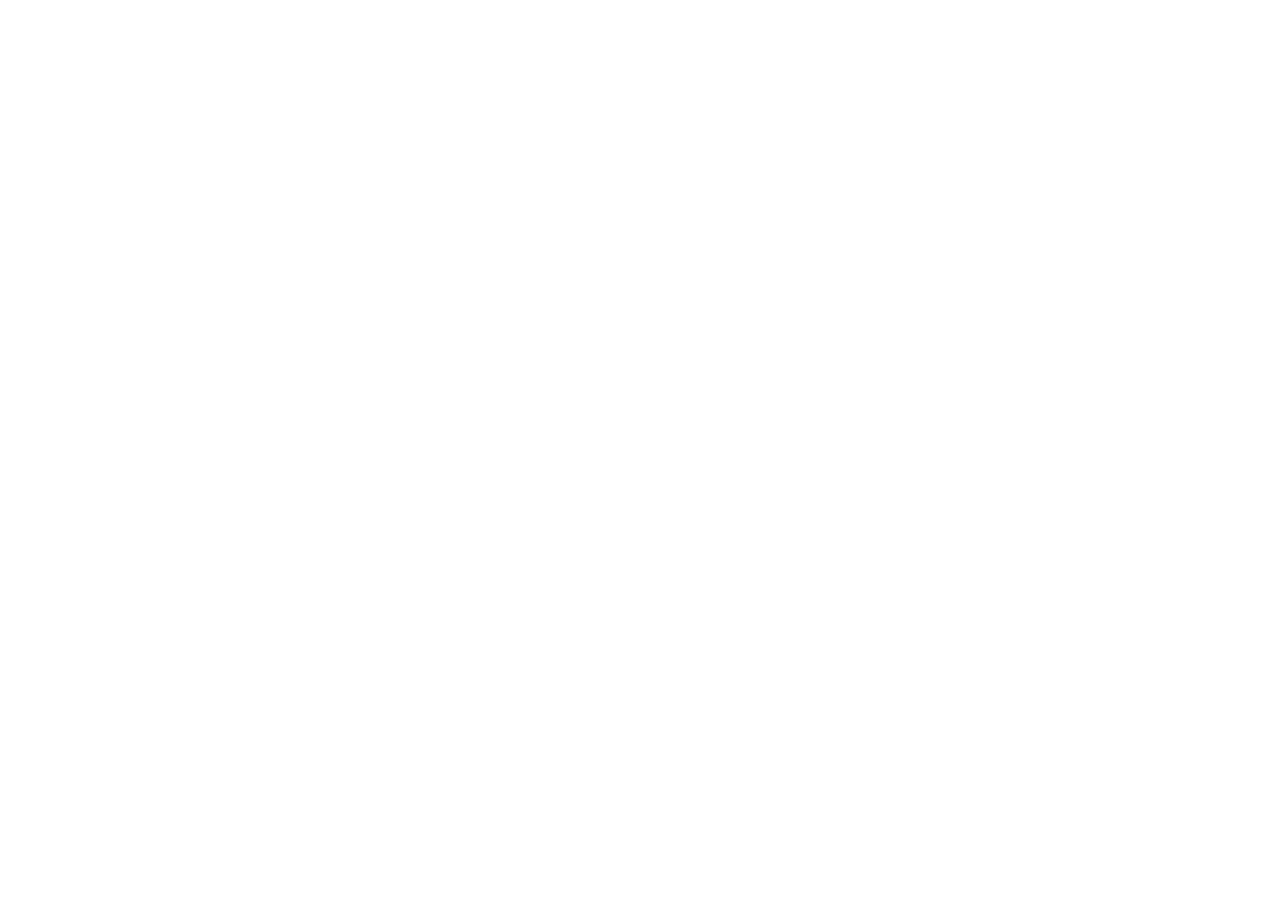
==== index.html @ 6bd88de8 "init" ====
<!doctype html>
<html lang="en">
<head>
  <meta content="webkit" name="renderer" />
  <meta http-equiv="X-UA-Compatible" content="IE=edge">
  <meta charset="UTF-8">
  <title>group-company</title>
  <meta name="Keywords" content="group-company">
  <meta name="description" content="公司首页">
  <meta name="viewport" content="width=device-width, initial-scale=1">
  <meta content="telephone=no, address=no" name="format-detection">
  <!-- CSS 开始 -->
  <link rel="stylesheet" href="css/normalize.css">
  <link rel="stylesheet" href="css/style.css">
</head>
<body>
<!--[if lte IE 9]>
  <p class="browserupgrade">You are using an <strong>outdated</strong> browser. Please <a href="http://browsehappy.com/">upgrade your browser</a> to improve your experience and security.</p>
<![endif]-->

  <div class="wrap">
    
  </div>

  <script src="js/jquery-3.2.1.min.js"></script>
  <script src="js/main.js"></script>
</body>
</html>
---- css/style.css ----
@charset "UTF-8";
body {
  background: #fff;
}
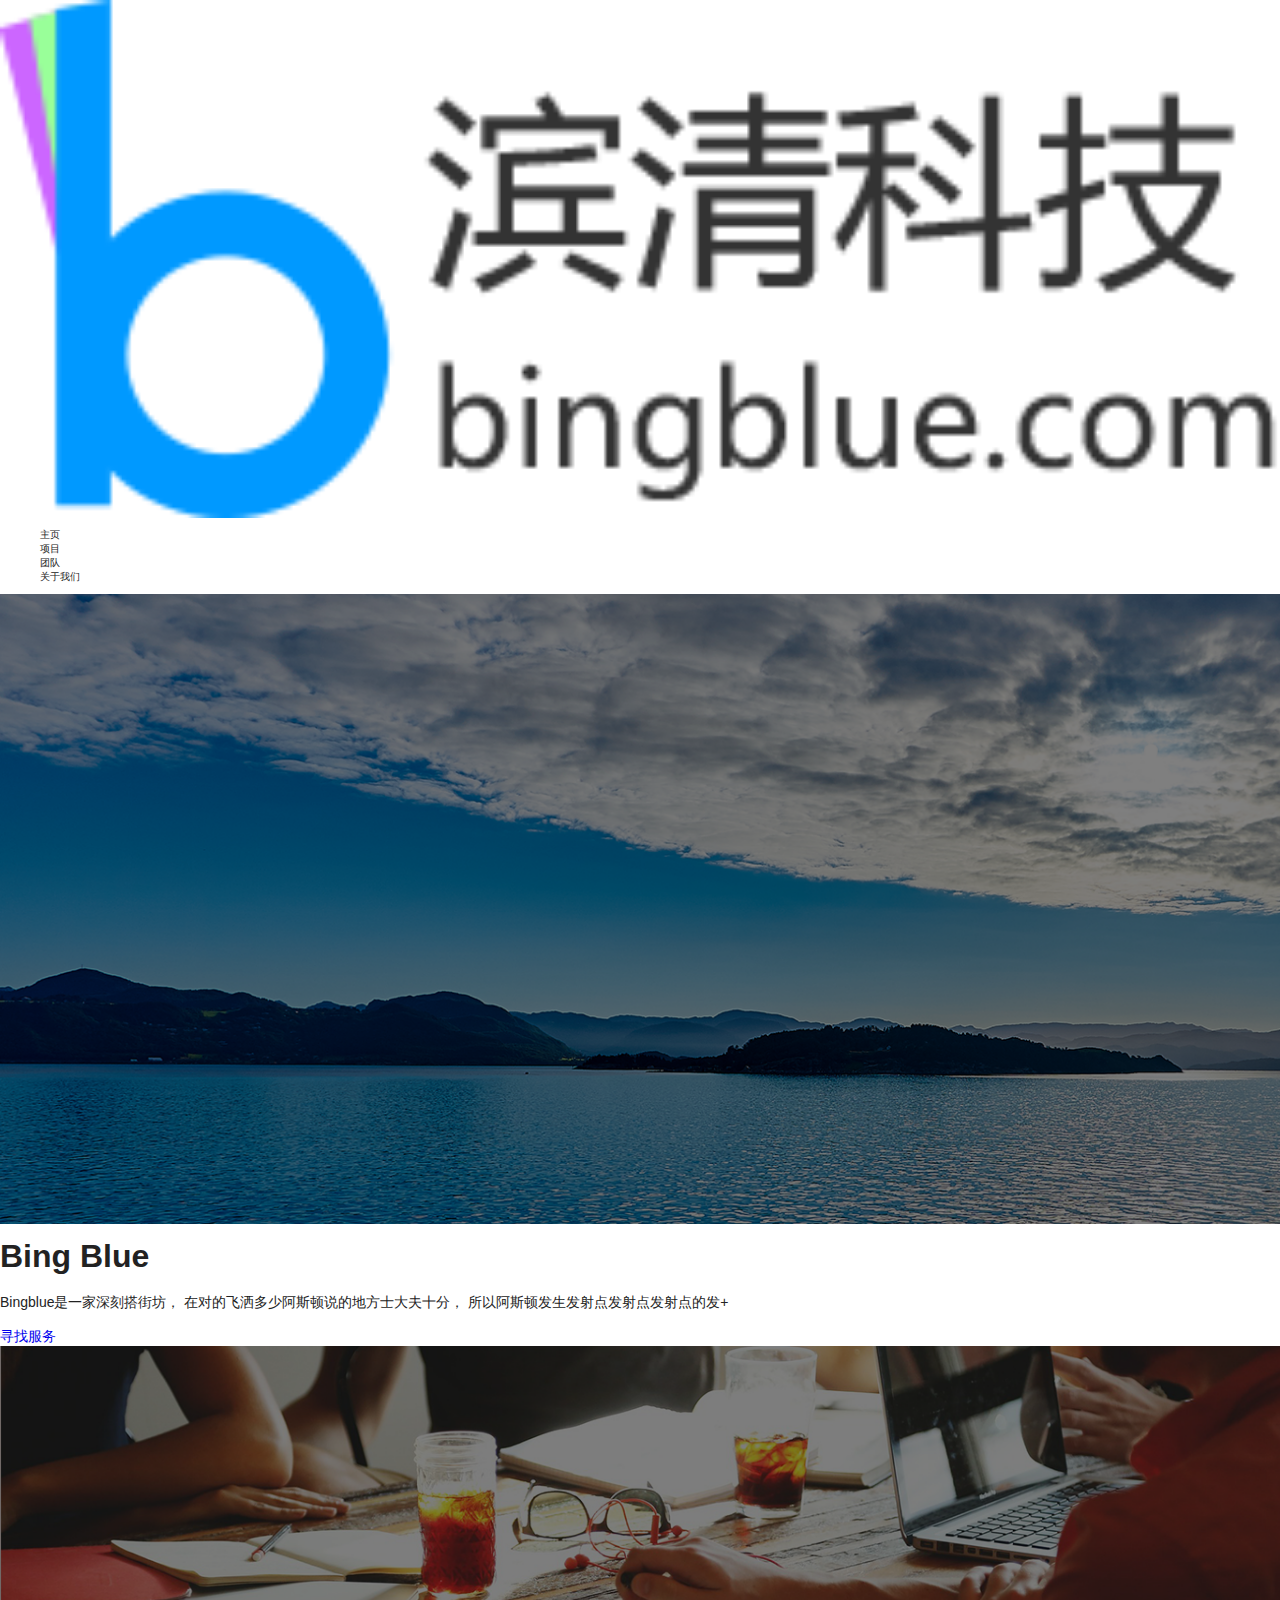
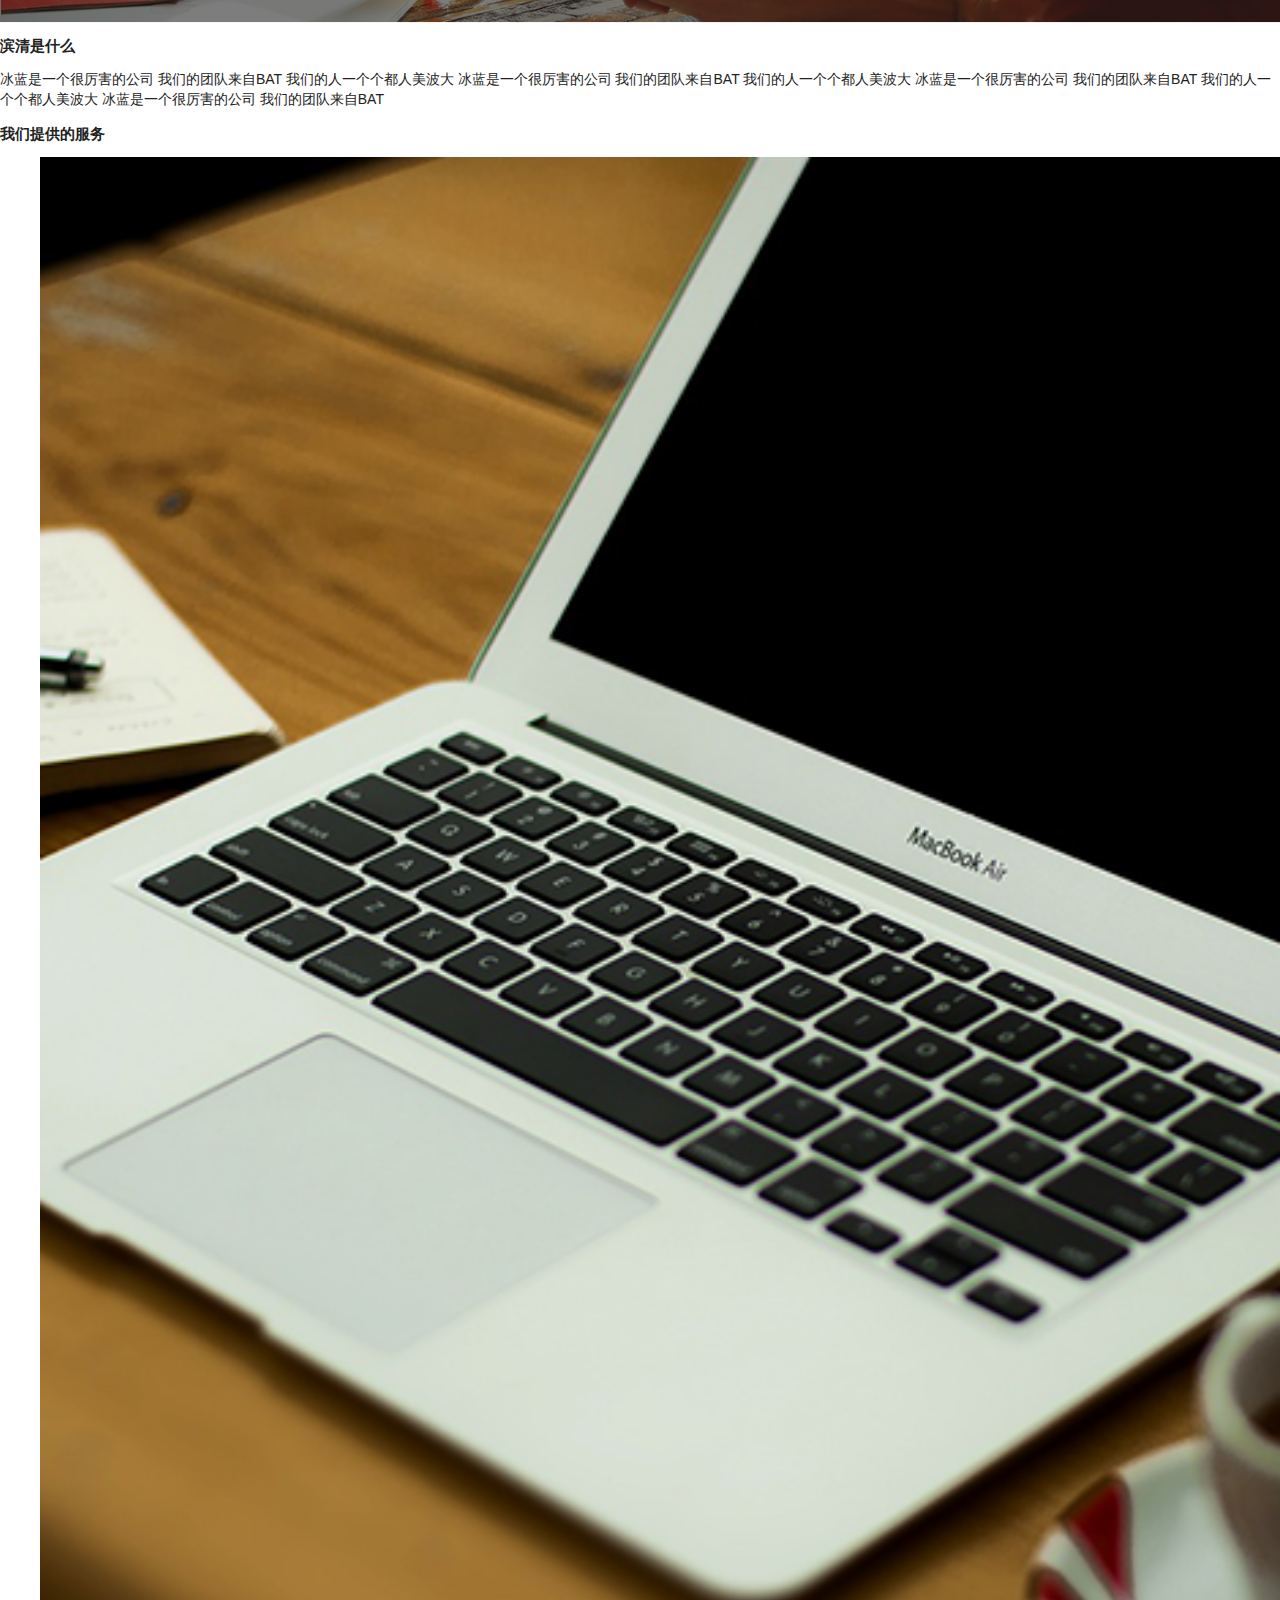
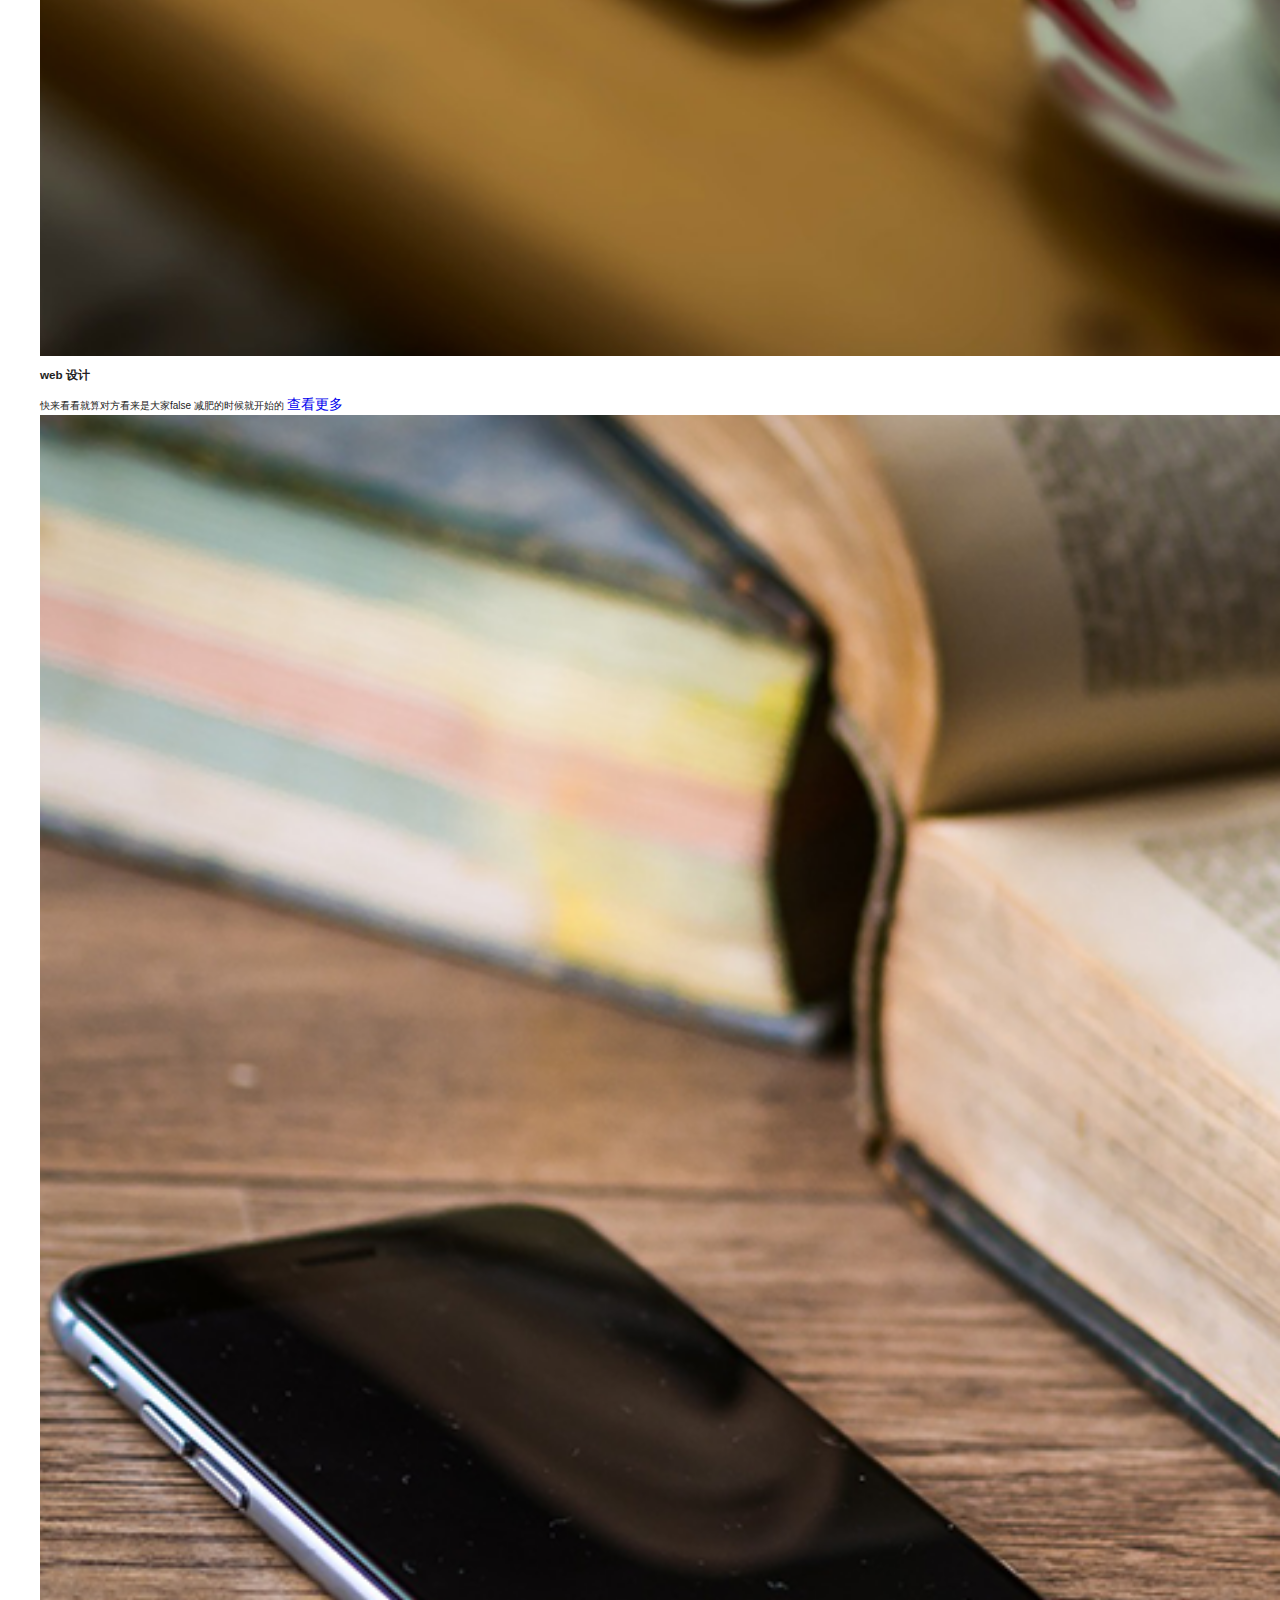
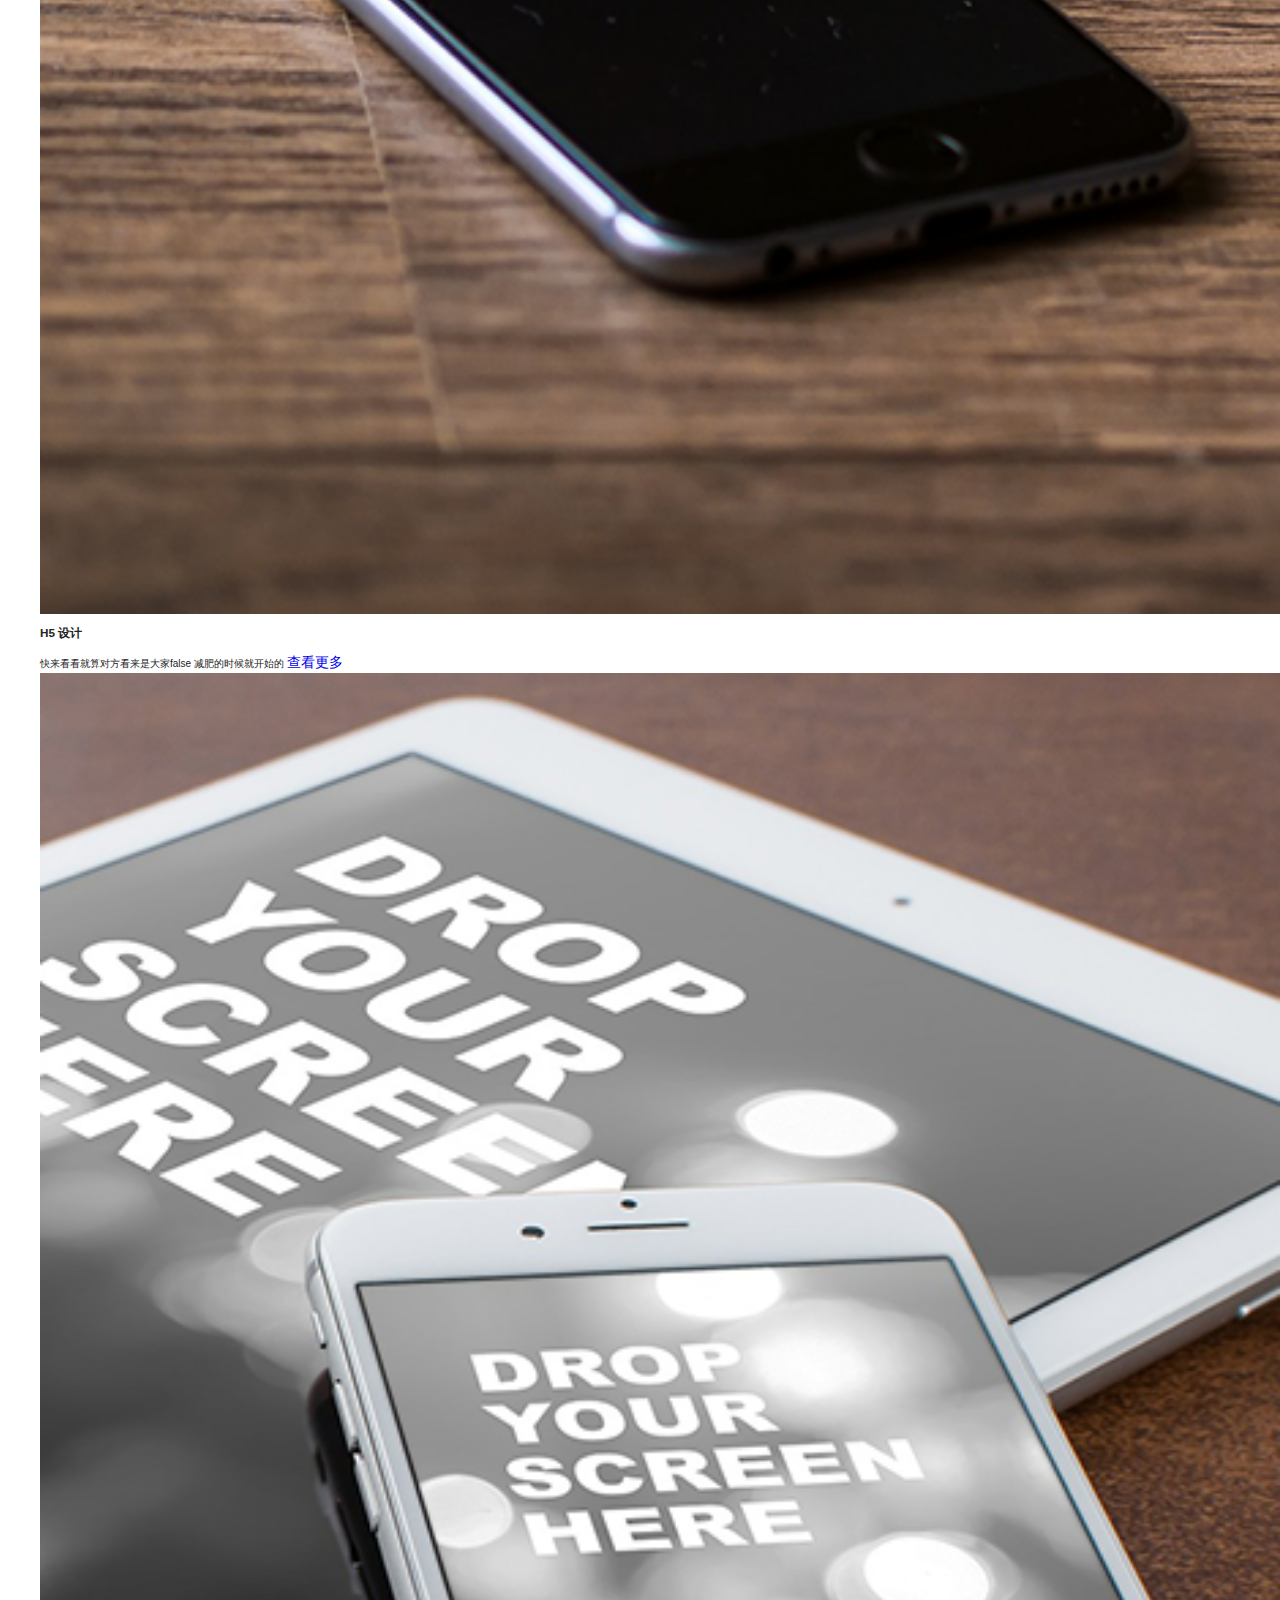
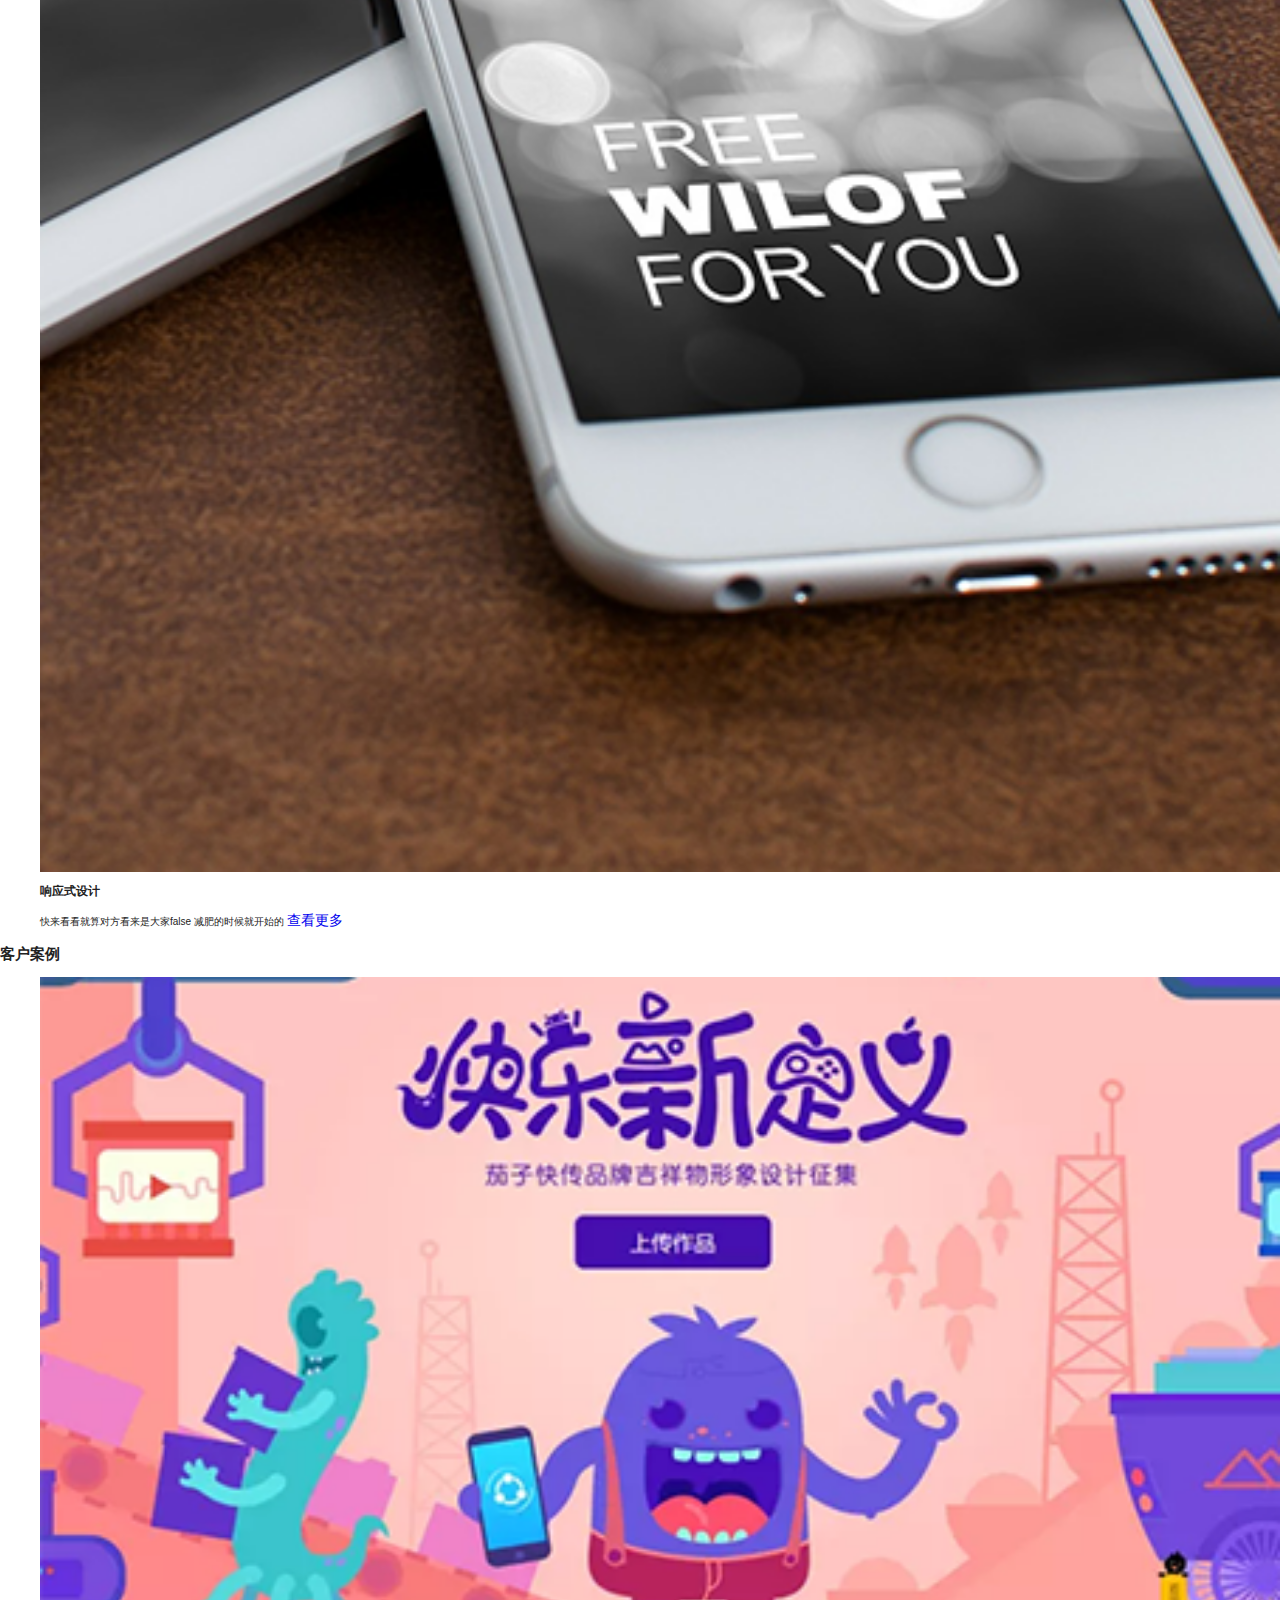
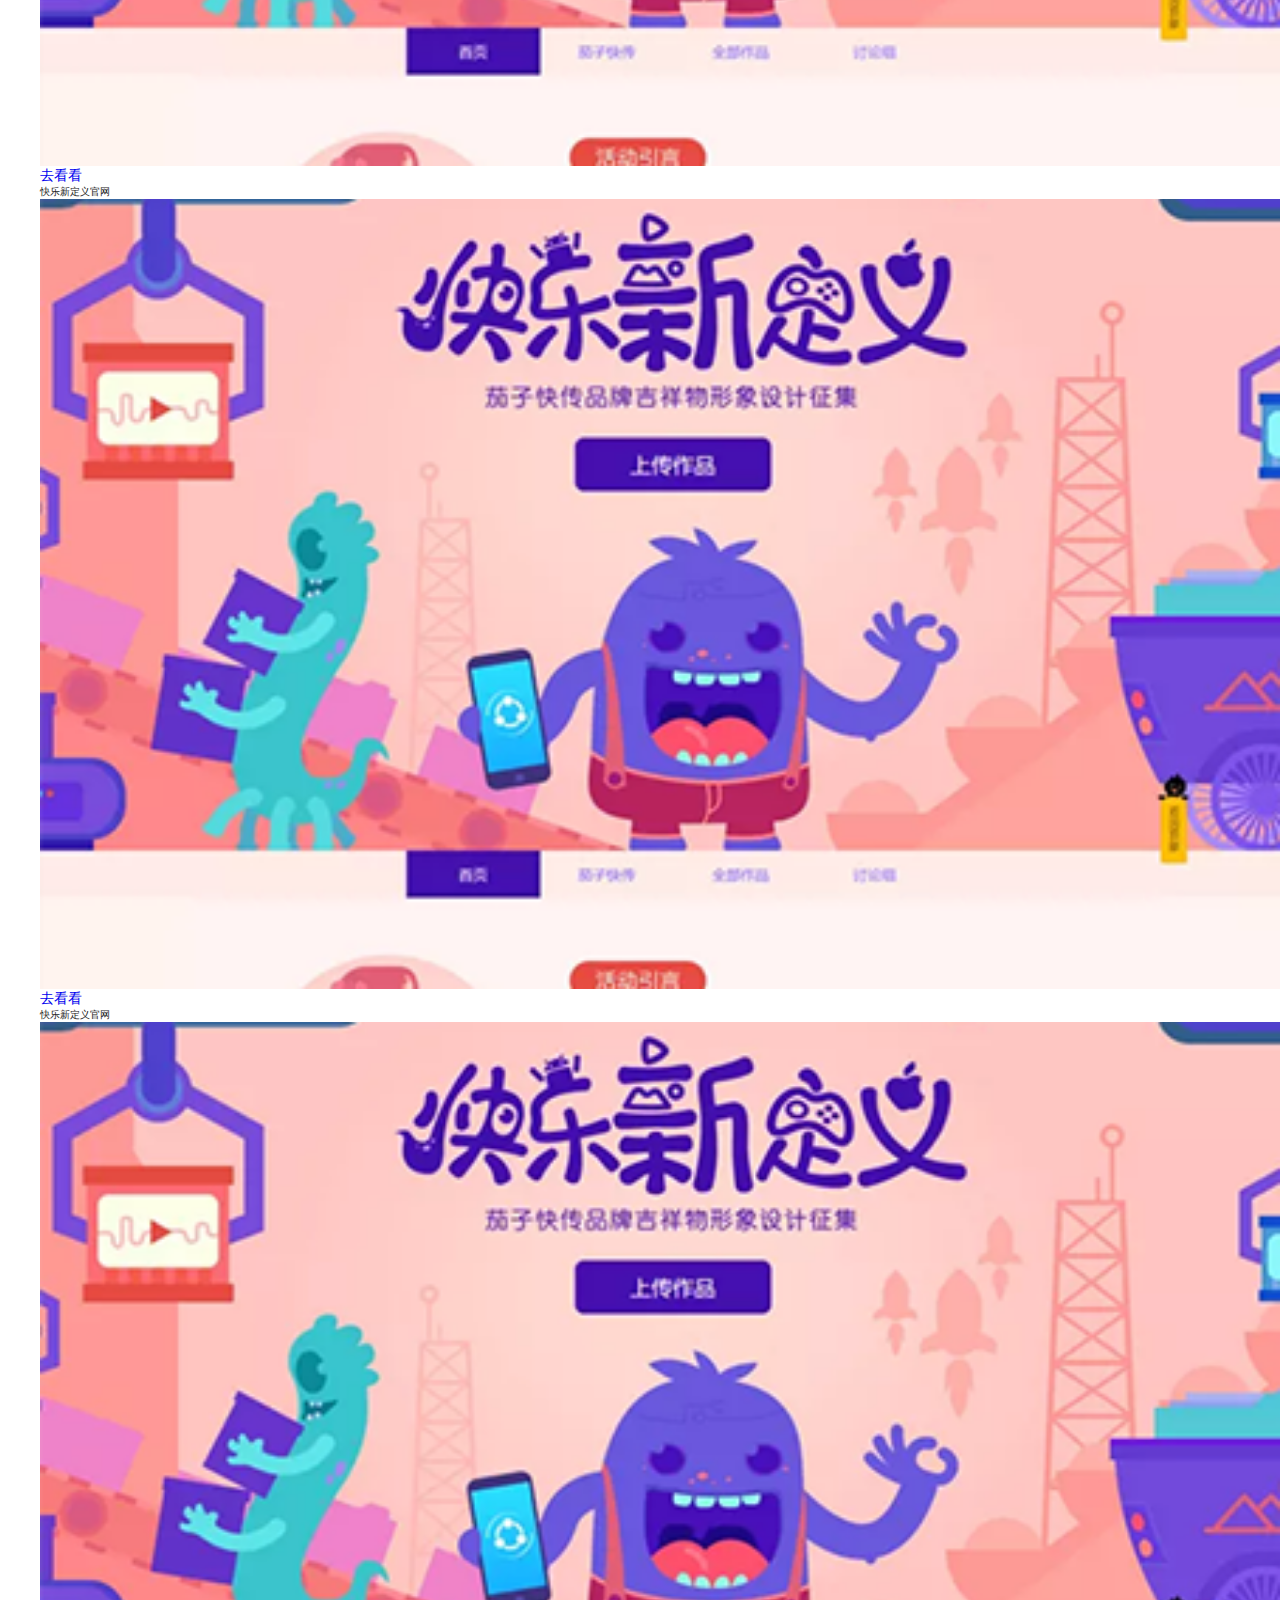
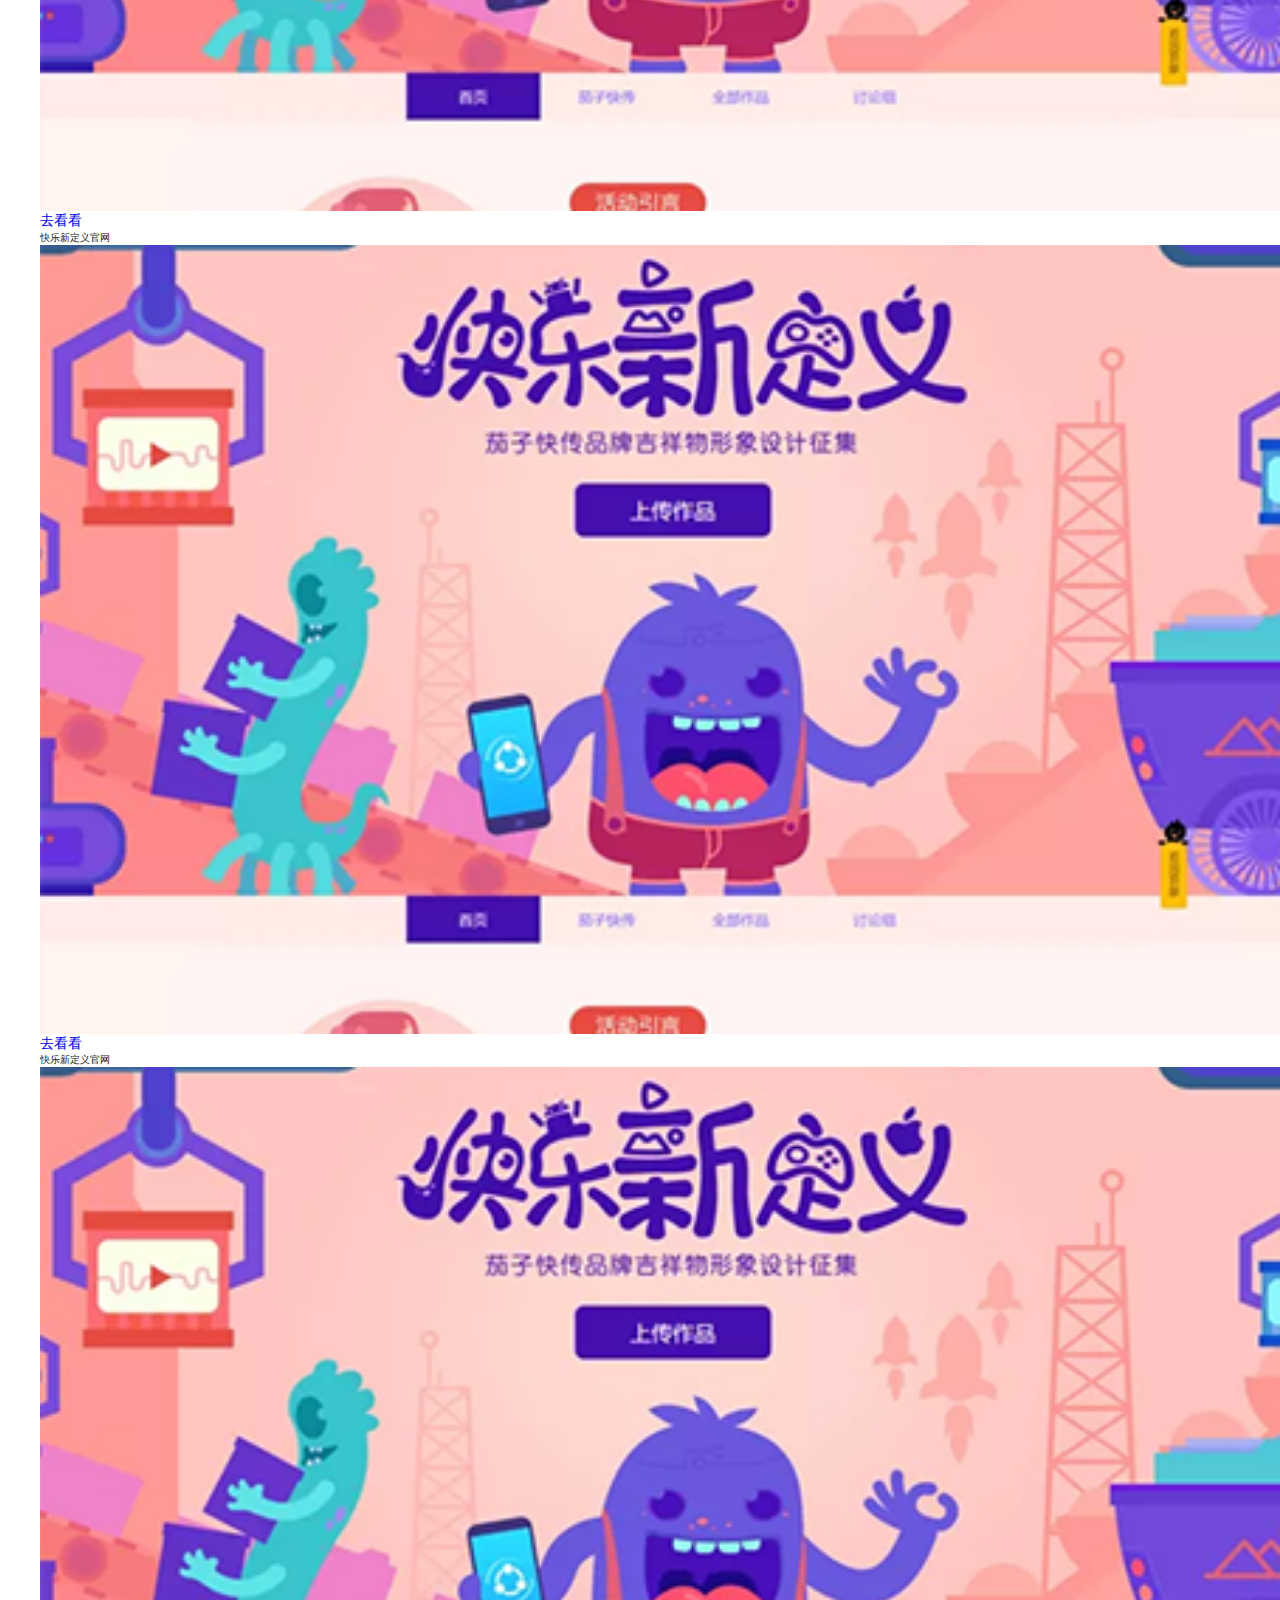
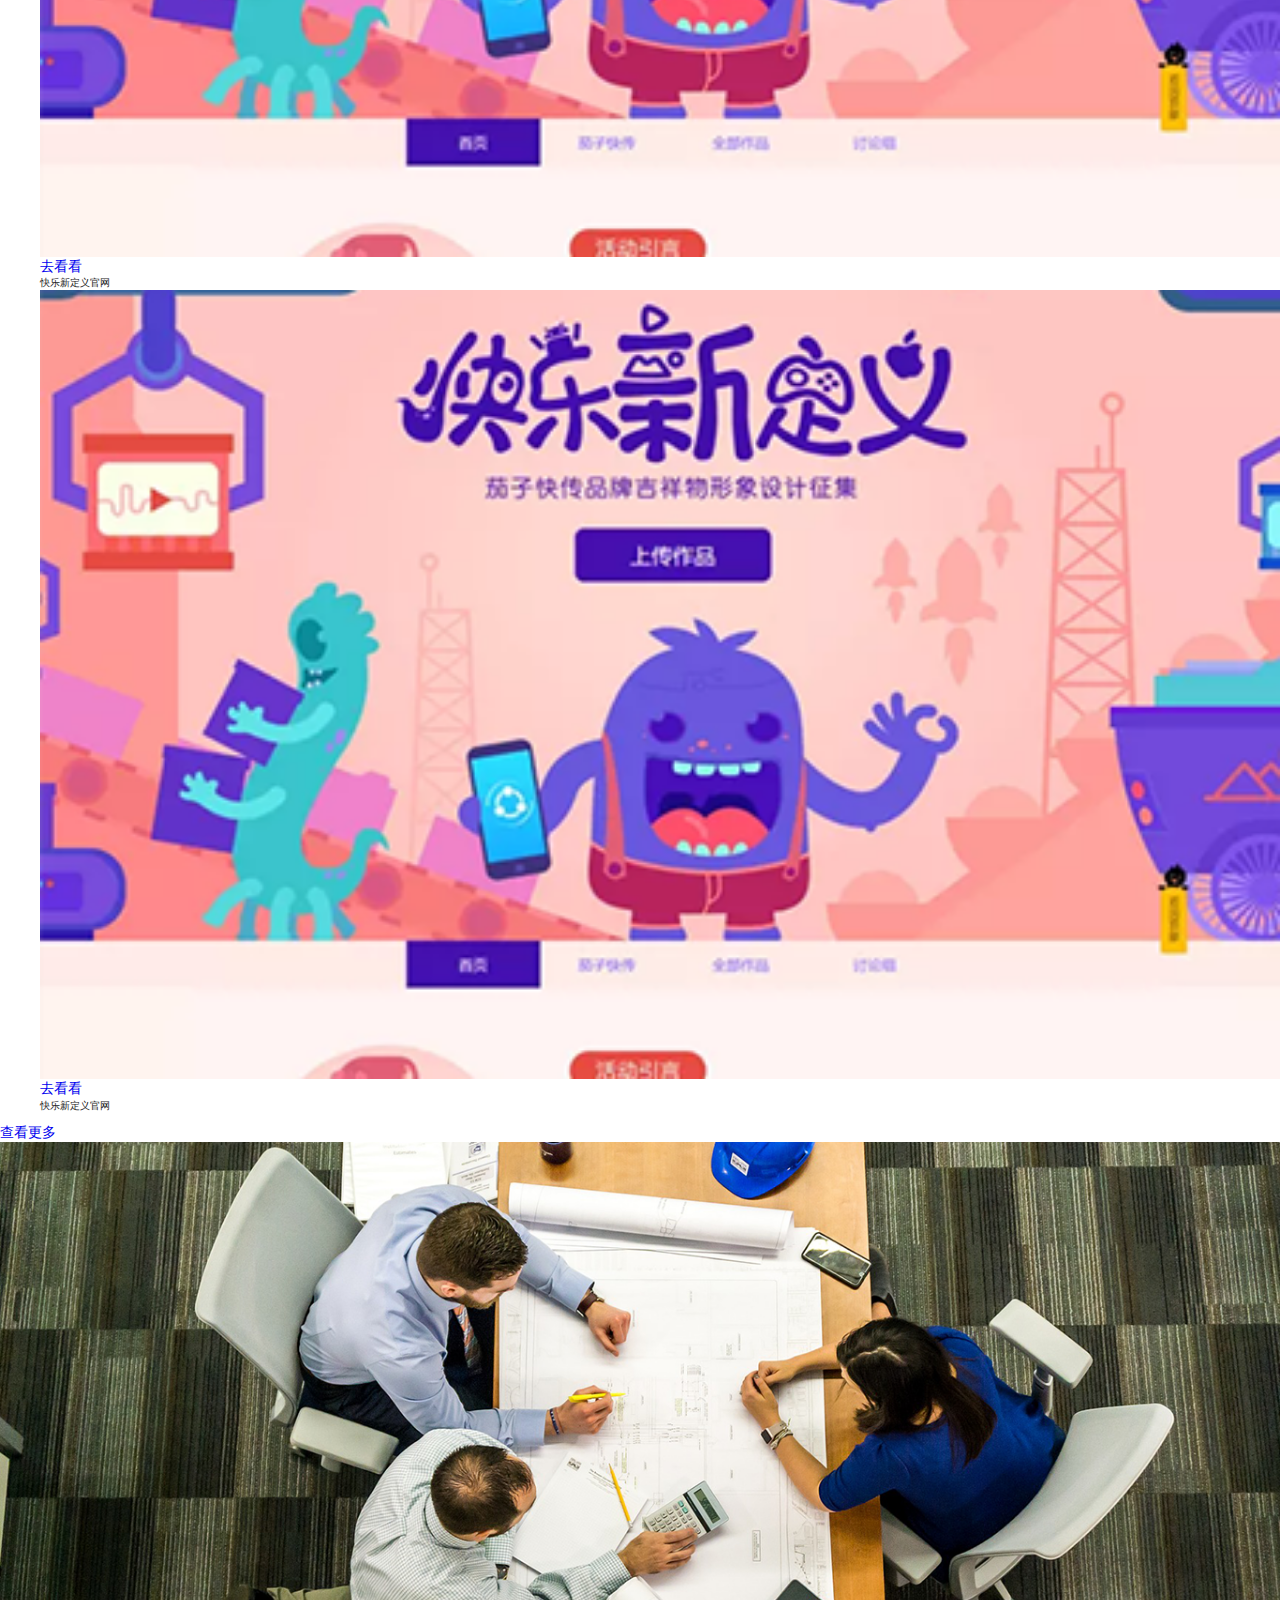
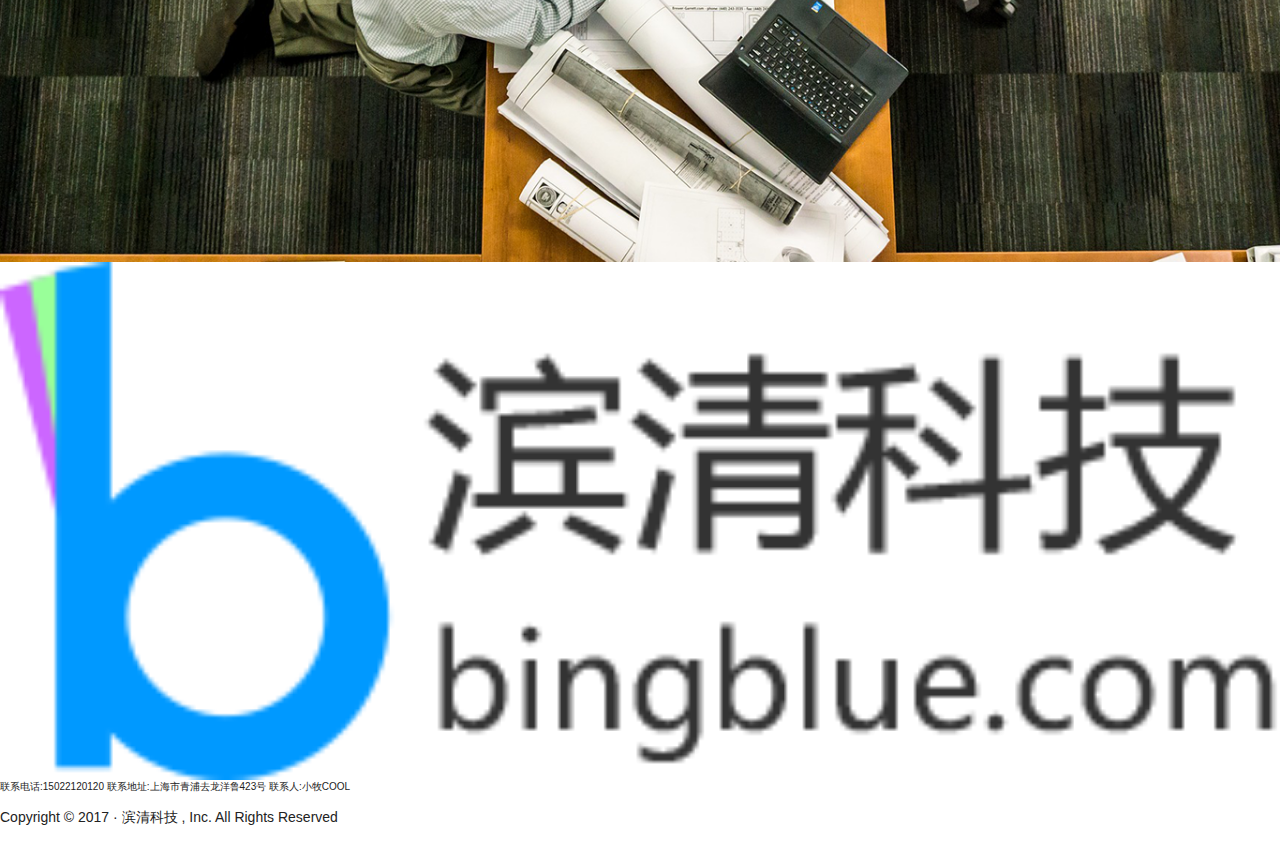
==== commit b358ee93: "init" ====
--- a/index.html
+++ b/index.html
@@ -17,9 +17,128 @@
 <!--[if lte IE 9]>
   <p class="browserupgrade">You are using an <strong>outdated</strong> browser. Please <a href="http://browsehappy.com/">upgrade your browser</a> to improve your experience and security.</p>
 <![endif]-->
-
+  <header>
+    <img src="img/logo.png" alt="滨清logo">
+    <nav>
+      <ul>
+        <li>主页</li>
+        <li>项目</li>
+        <li>团队</li>
+        <li>关于我们</li>
+      </ul>
+    </nav>
+  </header>
   <div class="wrap">
-    
+    <img src="img/bg_1.png" alt="背景图">
+    <div class="pos">
+      <h1>Bing Blue</h1>
+      <p>Bingblue是一家深刻搭街坊， 在对的飞洒多少阿斯顿说的地方士大夫十分， 所以阿斯顿发生发射点发射点发射点的发+</p>
+      <a class="btn" href="#">寻找服务</a>
+    </div>
+  </div>
+  <div class="wrap">
+    <img src="img/bg_2.png" alt="背景图">
+    <h2 class="title">滨清是什么</h2>
+  </div>
+  <div class="wrap">
+    <p>冰蓝是一个很厉害的公司 
+      我们的团队来自BAT 
+      我们的人一个个都人美波大 
+      冰蓝是一个很厉害的公司 
+      我们的团队来自BAT 
+      我们的人一个个都人美波大 
+      冰蓝是一个很厉害的公司 
+      我们的团队来自BAT 
+      我们的人一个个都人美波大 
+      冰蓝是一个很厉害的公司 
+      我们的团队来自BAT</p>
+  </div>
+  <div class="wrap">
+    <h2 class="title">我们提供的服务</h2>
+    <ul>
+      <li>
+        <img src="img/bg_3_01.png" alt="Web 设计">
+        <div class="tag">
+          <h3>web 设计</h3>
+          <span>快来看看就算对方看来是大家false 减肥的时候就开始的</span>
+          <a href="#">查看更多</a>
+        </div>
+      </li>
+      <li>
+        <img src="img/bg_3_02.png" alt="H5 设计">
+        <div class="tag">
+          <h3>H5 设计</h3>
+          <span>快来看看就算对方看来是大家false 减肥的时候就开始的</span>
+          <a href="#">查看更多</a>
+        </div>
+      </li>
+      <li>
+        <img src="img/bg_3_03.png" alt="响应式设计">
+        <div class="tag">
+          <h3>响应式设计</h3>
+          <span>快来看看就算对方看来是大家false 减肥的时候就开始的</span>
+          <a href="#">查看更多</a>
+        </div>
+      </li>
+    </ul>
+  </div>
+  <div class="wrap">
+    <h2 class="title">客户案例</h2>
+    <ul>
+      <li>
+        <div>
+          <img src="img/item_demo.png" alt="demo">
+          <a href="#">去看看</a>
+        </div>
+        <span>快乐新定义官网</span>
+      </li>
+      <li>
+        <div>
+          <img src="img/item_demo.png" alt="demo">
+          <a href="#">去看看</a>
+        </div>
+        <span>快乐新定义官网</span>
+      </li>
+      <li>
+        <div>
+          <img src="img/item_demo.png" alt="demo">
+          <a href="#">去看看</a>
+        </div>
+        <span>快乐新定义官网</span>
+      </li>
+      <li>
+        <div>
+          <img src="img/item_demo.png" alt="demo">
+          <a href="#">去看看</a>
+        </div>
+        <span>快乐新定义官网</span>
+      </li>
+      <li>
+        <div>
+          <img src="img/item_demo.png" alt="demo">
+          <a href="#">去看看</a>
+        </div>
+        <span>快乐新定义官网</span>
+      </li>
+      <li>
+        <div>
+          <img src="img/item_demo.png" alt="demo">
+          <a href="#">去看看</a>
+        </div>
+        <span>快乐新定义官网</span>
+      </li>
+    </ul>
+    <a href="#">查看更多</a>
+  </div>
+  <div class="wrap">
+    <img src="img/bg_4.png" alt="联系我们">
+    <div class="pos">
+      <img src="img/logo.png" alt="滨清 LOGO">
+      <span>联系电话:15022120120</span>
+      <span>联系地址:上海市青浦去龙洋鲁423号</span>
+      <span>联系人:小牧COOL</span>
+    </div>
+    <p>Copyright © 2017 · 滨清科技 , Inc. All Rights Reserved</p>
   </div>
 
   <script src="js/jquery-3.2.1.min.js"></script>
--- a/css/style.css
+++ b/css/style.css
@@ -1,4 +1,6 @@
 @charset "UTF-8";
+
+
 body {
   background: #fff;
 }
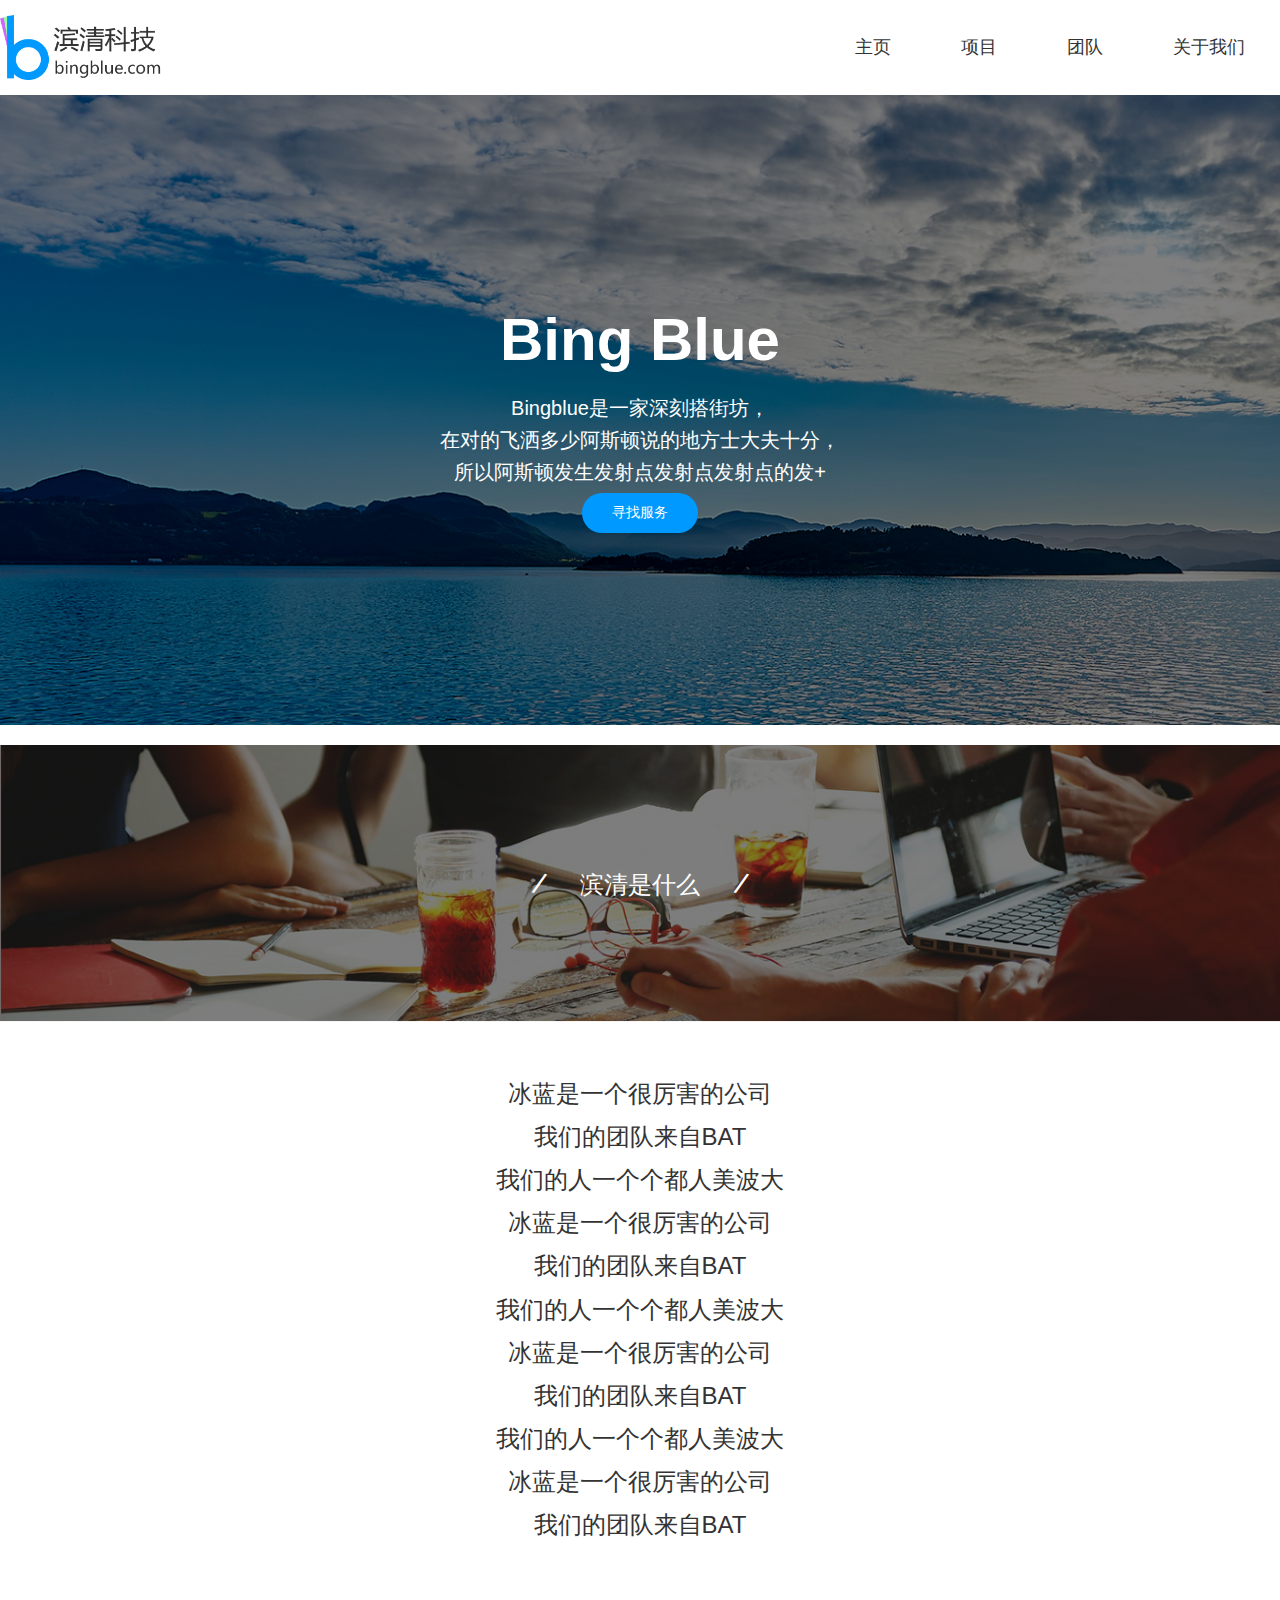
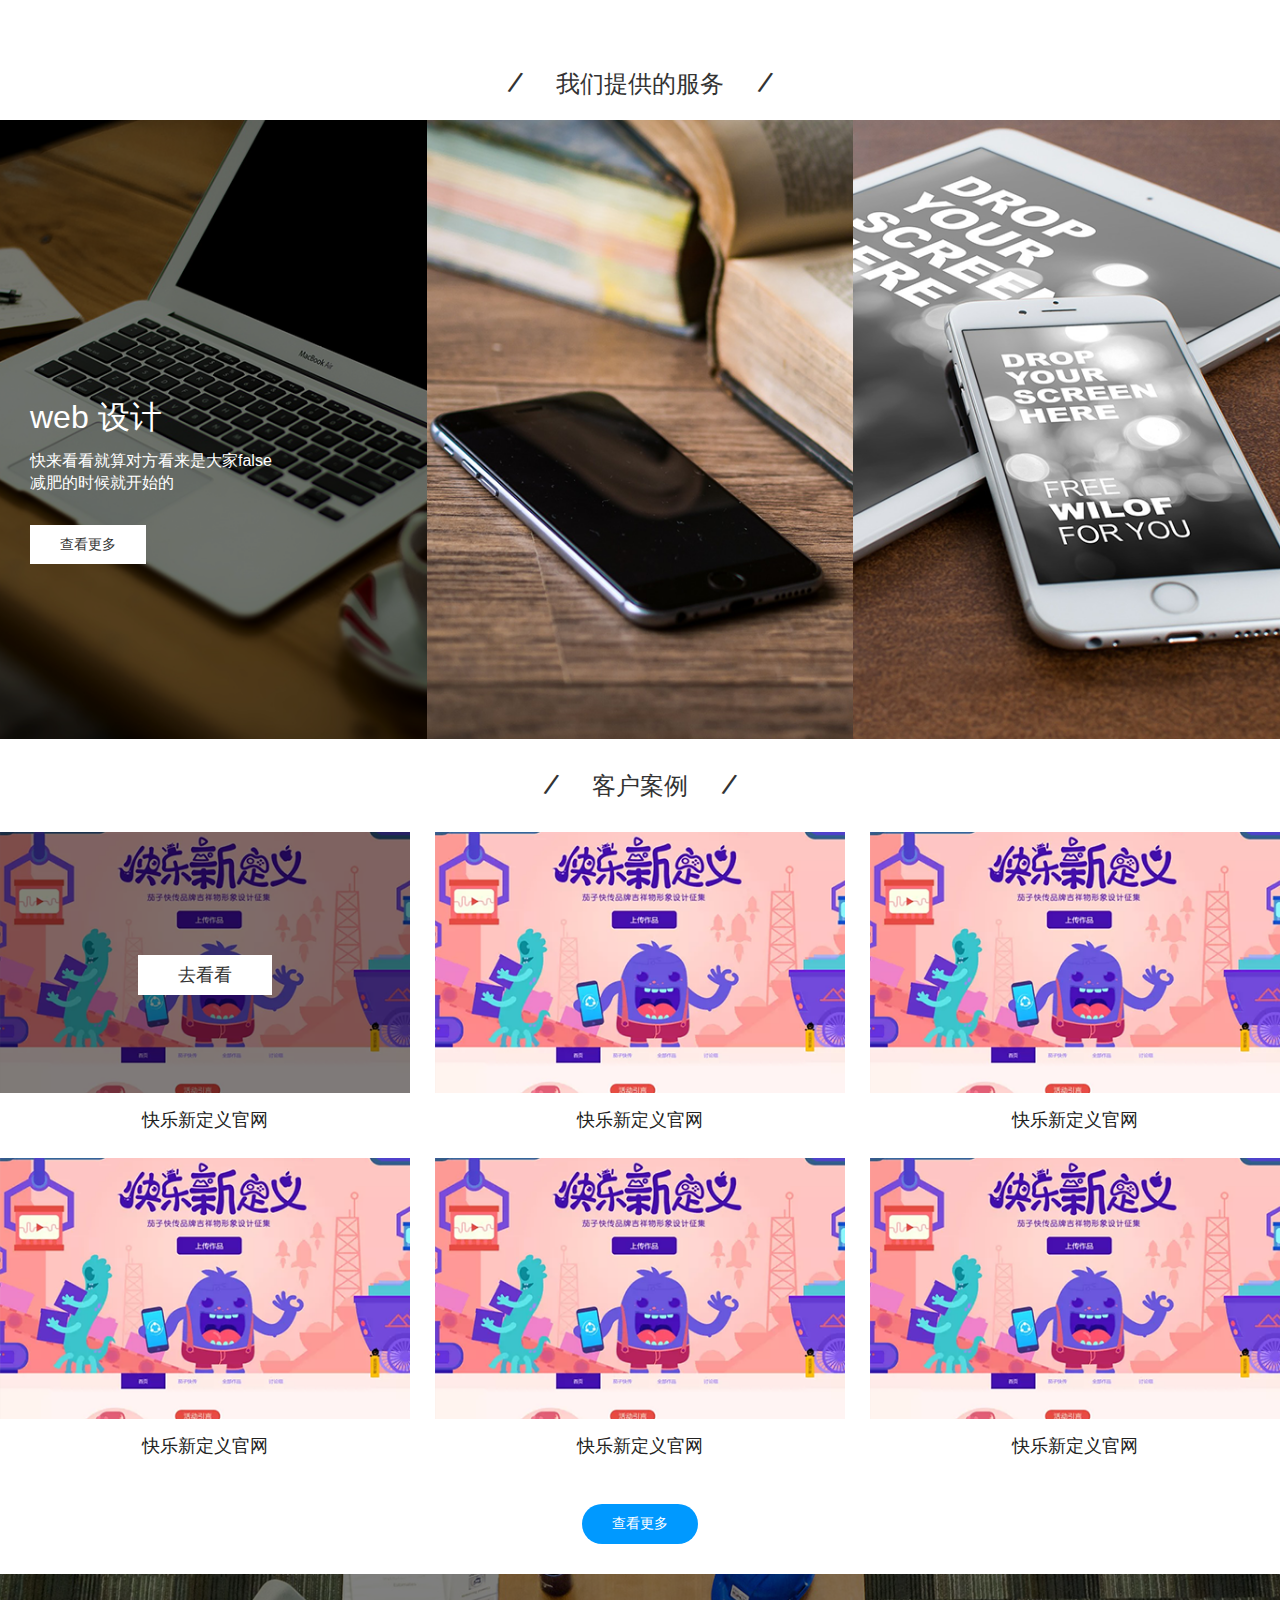
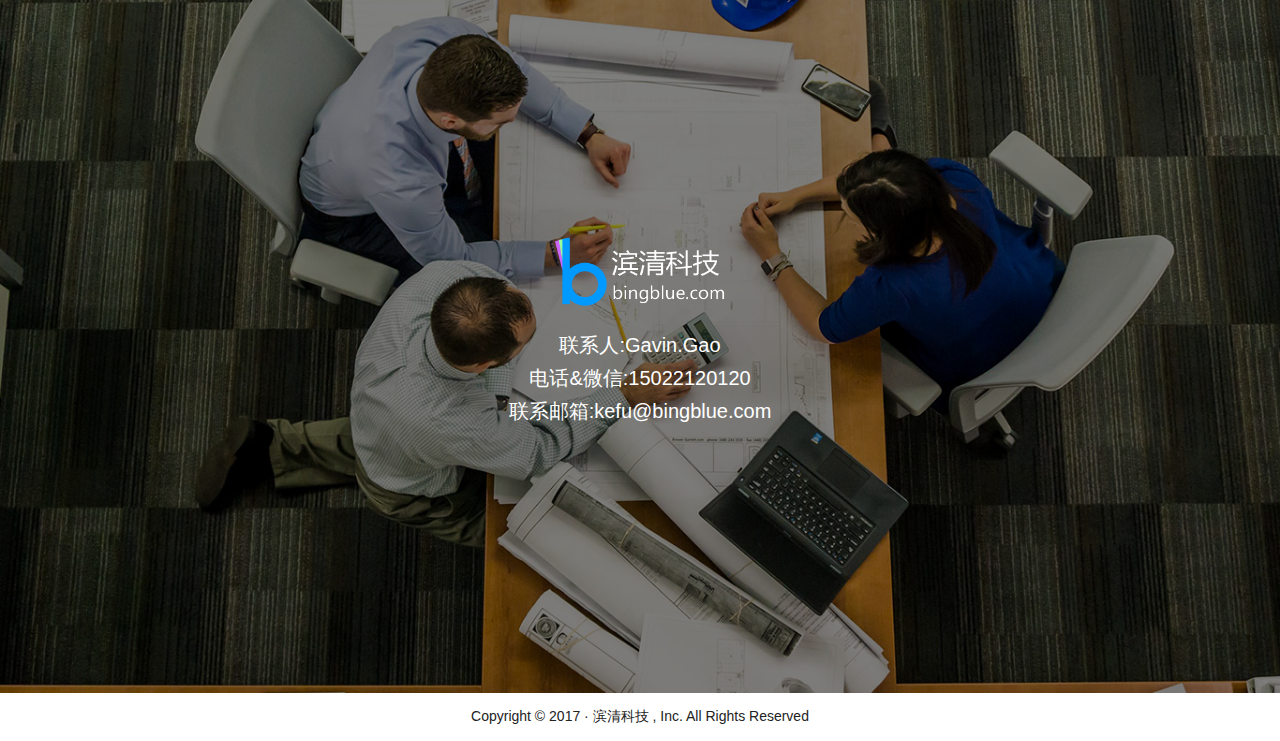
==== commit 1b8b2e8b: "index" ====
--- a/index.html
+++ b/index.html
@@ -4,8 +4,8 @@
   <meta content="webkit" name="renderer" />
   <meta http-equiv="X-UA-Compatible" content="IE=edge">
   <meta charset="UTF-8">
-  <title>group-company</title>
-  <meta name="Keywords" content="group-company">
+  <title>上海滨清信息科技有限公司</title>
+  <meta name="Keywords" content="上海滨清信息科技有限公司">
   <meta name="description" content="公司首页">
   <meta name="viewport" content="width=device-width, initial-scale=1">
   <meta content="telephone=no, address=no" name="format-detection">
@@ -21,125 +21,145 @@
     <img src="img/logo.png" alt="滨清logo">
     <nav>
       <ul>
-        <li>主页</li>
-        <li>项目</li>
-        <li>团队</li>
-        <li>关于我们</li>
+        <li><a href="">主页</a></li>
+        <li><a href="">项目</a></li>
+        <li><a href="">团队</a></li>
+        <li><a href="">关于我们</a></li>
       </ul>
     </nav>
   </header>
-  <div class="wrap">
+  <div class="wrap bg1">
     <img src="img/bg_1.png" alt="背景图">
     <div class="pos">
       <h1>Bing Blue</h1>
-      <p>Bingblue是一家深刻搭街坊， 在对的飞洒多少阿斯顿说的地方士大夫十分， 所以阿斯顿发生发射点发射点发射点的发+</p>
+      <p>Bingblue是一家深刻搭街坊，<br> 在对的飞洒多少阿斯顿说的地方士大夫十分，<br> 所以阿斯顿发生发射点发射点发射点的发+</p>
       <a class="btn" href="#">寻找服务</a>
     </div>
   </div>
-  <div class="wrap">
+  <div class="wrap bg2">
     <img src="img/bg_2.png" alt="背景图">
-    <h2 class="title">滨清是什么</h2>
+    <div class="pos"><h2 class="title">滨清是什么</h2></div>
   </div>
-  <div class="wrap">
-    <p>冰蓝是一个很厉害的公司 
-      我们的团队来自BAT 
-      我们的人一个个都人美波大 
-      冰蓝是一个很厉害的公司 
-      我们的团队来自BAT 
-      我们的人一个个都人美波大 
-      冰蓝是一个很厉害的公司 
-      我们的团队来自BAT 
-      我们的人一个个都人美波大 
-      冰蓝是一个很厉害的公司 
+  <div class="wrap content">
+    <p>冰蓝是一个很厉害的公司 <br>
+      我们的团队来自BAT <br>
+      我们的人一个个都人美波大 <br>
+      冰蓝是一个很厉害的公司 <br>
+      我们的团队来自BAT <br>
+      我们的人一个个都人美波大 <br>
+      冰蓝是一个很厉害的公司 <br>
+      我们的团队来自BAT <br>
+      我们的人一个个都人美波大 <br>
+      冰蓝是一个很厉害的公司 <br>
       我们的团队来自BAT</p>
   </div>
-  <div class="wrap">
+  <div class="wrap bg3">
     <h2 class="title">我们提供的服务</h2>
     <ul>
-      <li>
+      <li class="active">
         <img src="img/bg_3_01.png" alt="Web 设计">
-        <div class="tag">
-          <h3>web 设计</h3>
-          <span>快来看看就算对方看来是大家false 减肥的时候就开始的</span>
-          <a href="#">查看更多</a>
+        <div class="mask">
+          <div class="pos">
+            <h3>web 设计</h3>
+            <span>快来看看就算对方看来是大家false<br> 减肥的时候就开始的</span>
+            <a href="#">查看更多</a>
+          </div>
         </div>
       </li>
       <li>
         <img src="img/bg_3_02.png" alt="H5 设计">
-        <div class="tag">
-          <h3>H5 设计</h3>
-          <span>快来看看就算对方看来是大家false 减肥的时候就开始的</span>
-          <a href="#">查看更多</a>
+        <div class="mask">
+          <div class="pos">
+            <h3>H5 设计</h3>
+            <span>快来看看就算对方看来是大家false<br> 减肥的时候就开始的</span>
+            <a href="#">查看更多</a>
+          </div>
         </div>
       </li>
       <li>
         <img src="img/bg_3_03.png" alt="响应式设计">
-        <div class="tag">
-          <h3>响应式设计</h3>
-          <span>快来看看就算对方看来是大家false 减肥的时候就开始的</span>
-          <a href="#">查看更多</a>
+        <div class="mask">
+          <div class="pos">
+            <h3>响应式设计</h3>
+            <span>快来看看就算对方看来是大家false<br> 减肥的时候就开始的</span>
+            <a href="#">查看更多</a>
+          </div>
         </div>
       </li>
     </ul>
   </div>
-  <div class="wrap">
+  <div class="wrap demo">
     <h2 class="title">客户案例</h2>
     <ul>
-      <li>
-        <div>
+      <li class="active">
+        <div class="main">
           <img src="img/item_demo.png" alt="demo">
-          <a href="#">去看看</a>
+          <div class="pos">
+            <a href="#">去看看</a>
+          </div>
         </div>
         <span>快乐新定义官网</span>
       </li>
       <li>
-        <div>
+        <div class="main">
           <img src="img/item_demo.png" alt="demo">
-          <a href="#">去看看</a>
+          <div class="pos">
+            <a href="#">去看看</a>
+          </div>
         </div>
         <span>快乐新定义官网</span>
       </li>
       <li>
-        <div>
+        <div class="main">
           <img src="img/item_demo.png" alt="demo">
-          <a href="#">去看看</a>
+          <div class="pos">
+            <a href="#">去看看</a>
+          </div>
         </div>
         <span>快乐新定义官网</span>
       </li>
       <li>
-        <div>
+        <div class="main">
           <img src="img/item_demo.png" alt="demo">
-          <a href="#">去看看</a>
+          <div class="pos">
+            <a href="#">去看看</a>
+          </div>
         </div>
         <span>快乐新定义官网</span>
       </li>
       <li>
-        <div>
+        <div class="main">
           <img src="img/item_demo.png" alt="demo">
-          <a href="#">去看看</a>
+          <div class="pos">
+            <a href="#">去看看</a>
+          </div>
         </div>
         <span>快乐新定义官网</span>
       </li>
       <li>
-        <div>
+        <div class="main">
           <img src="img/item_demo.png" alt="demo">
-          <a href="#">去看看</a>
+          <div class="pos">
+            <a href="#">去看看</a>
+          </div>
         </div>
         <span>快乐新定义官网</span>
       </li>
     </ul>
-    <a href="#">查看更多</a>
+    <a class="more" href="#">查看更多</a>
   </div>
-  <div class="wrap">
+  <div class="wrap bg4">
     <img src="img/bg_4.png" alt="联系我们">
-    <div class="pos">
-      <img src="img/logo.png" alt="滨清 LOGO">
-      <span>联系电话:15022120120</span>
-      <span>联系地址:上海市青浦去龙洋鲁423号</span>
-      <span>联系人:小牧COOL</span>
+    <div class="mask">
+      <div class="pos">
+        <img class="logo" src="img/logo_white.png" alt="滨清 LOGO">
+        <span>联系人:Gavin.Gao</span>
+        <a href="tel:15022120120">电话&微信:15022120120</a>
+        <a href="mailto:kefu@bingblue.com">联系邮箱:kefu@bingblue.com</a>
+      </div>
     </div>
-    <p>Copyright © 2017 · 滨清科技 , Inc. All Rights Reserved</p>
   </div>
+  <p>Copyright © 2017 · 滨清科技 , Inc. All Rights Reserved</p>
 
   <script src="js/jquery-3.2.1.min.js"></script>
   <script src="js/main.js"></script>
--- a/css/style.css
+++ b/css/style.css
@@ -1,6 +1,241 @@
 @charset "UTF-8";
-
 
 body {
   background: #fff;
-}
+  text-align: center;
+  min-width: 640px;
+}
+header {
+  max-width: 1366px;
+  margin: 0 auto;
+  padding: 15px 0;
+  text-align: left;
+}
+header img {
+  width: auto;
+  height: 65px;
+}
+header nav {
+  float: right;
+}
+header li {
+  float: left;
+  padding: 0 35px;
+  line-height: 65px;
+}
+header li a{
+  font-size: 18px;
+  color: #333;
+}
+
+.wrap {
+  max-width: 1366px;
+  margin: 0 auto;
+  position: relative;
+}
+.pos {
+  position: absolute;
+  top: 0;
+  left: 0;
+  width: 100%;
+  height: 100%;
+}
+.title {
+  font-size: 24px;
+  color: #fff;
+  font-weight: 400;
+  display: inline-block;
+  position: relative;
+}
+.title::before,
+.title::after {
+  content: '/';
+  position: absolute;
+  color: #fff;
+  font-size: 30px;
+  left: -45px;
+  top: -5px;
+  transform: rotate(20deg)
+}
+.title::after {
+  left: auto;
+  right: -45px;
+}
+
+.bg1 {
+  margin-bottom: 20px;
+}
+.bg1 .pos {
+  height: auto;
+  top: 50%;
+  transform: translateY(-50%);
+}
+.bg1 h1 {
+  color: #fff;
+  font-size: 60px;
+}
+.bg1 p {
+  margin: 5px 0;
+  color: #fff;
+  font-size: 20px;
+  line-height: 1.6;
+}
+.bg1 a,
+.demo .more {
+  border-radius: 25px;
+  background: #0099ff;
+  color: #fff;
+  padding: 10px 30px;
+  display: inline-block;
+}
+
+.bg2 {
+  max-width: 100%;
+}
+.bg2 .title {
+  top: 50%;
+  margin-top: -50%;
+}
+
+.content p {
+  color: #333;
+  font-size: 24px;
+  line-height: 1.8;
+  margin: 50px auto 100px;
+}
+
+.bg3 {
+  display: inline-block;
+}
+.bg3 .title {
+  color: #333;
+}
+.bg3 .title::before,
+.bg3 .title::after {
+  color: #333;
+}
+.bg3 li {
+  float: left;
+  width: 33.33%;
+  position: relative;
+}
+.bg3 .pos {
+  height: auto;
+  bottom: 0;
+  top: auto;
+}
+.bg3 .pos h3 {
+  color: #fff;
+  font-size: 32px;
+  text-align: left;
+  margin: 0 0 10px 30px;
+  font-weight: 400;
+}
+.bg3 .pos span {
+  display: block;
+  color: #fff;
+  font-size: 16px;
+  text-align: left;
+  margin: 0 0 30px 30px;
+}
+.bg3 .pos a {
+  display: none;
+  float: left;
+  background: #fff;
+  padding: 10px 30px;
+  color: #333;
+  margin: 0px 0 20px 30px;
+}
+.bg3 .mask {
+  display: none;
+}
+.bg3 .active .mask {
+  display: block;
+}
+.mask {
+  position: absolute;
+  width: 100%;
+  height: 100%;
+  top: 0;
+  left: 0;
+  background: rgba(0,0,0,0.5)
+}
+.bg3 .active .pos {
+  bottom: 25%;
+}
+.bg3 .active .pos a{
+  display: block;
+}
+
+.demo {
+
+}
+.demo .title {
+  margin: 30px 0;
+  color: #333;
+}
+.demo .title::before,
+.demo .title::after {
+  color: #333;
+}
+.demo li {
+  float: left;
+  width: 32%;
+  margin-right: 2%;
+}
+.demo li:nth-child(3n) {
+  margin-right: 0;
+}
+.demo li .main{
+  position: relative;
+}
+.demo li .pos{
+  display: none;
+  background: rgba(0,0,0,0.5);
+}
+.demo li.active .pos{
+  display: block;
+}
+.demo .pos a {
+  background: #fff;
+  padding: 10px 40px;
+  color: #333;
+  margin-top: -50%;
+  font-size: 18px;
+  color: #333;
+  position: relative;
+  top: 50%;
+}
+.demo li span {
+  display: inline-block;
+  margin: 15px 0 25px 0;
+  font-size: 18px;
+}
+.demo .more {
+  margin-top: 20px;
+  margin-bottom: 30px;
+}
+
+.bg4 {
+  max-width: 100%;
+}
+.bg4 .mask {
+  background: rgba(0,0,0,0.5);
+}
+.bg4 .pos {
+  height: auto;
+  top: 50%;
+  transform: translateY(-50%)
+}
+.bg4 .logo {
+  width: 170px;
+  margin-bottom: 20px;
+}
+.bg4 span,
+.bg4 a {
+  display: block;
+  font-weight: 400;
+  font-size: 20px;
+  color: #fff;
+  margin: 5px 0;
+}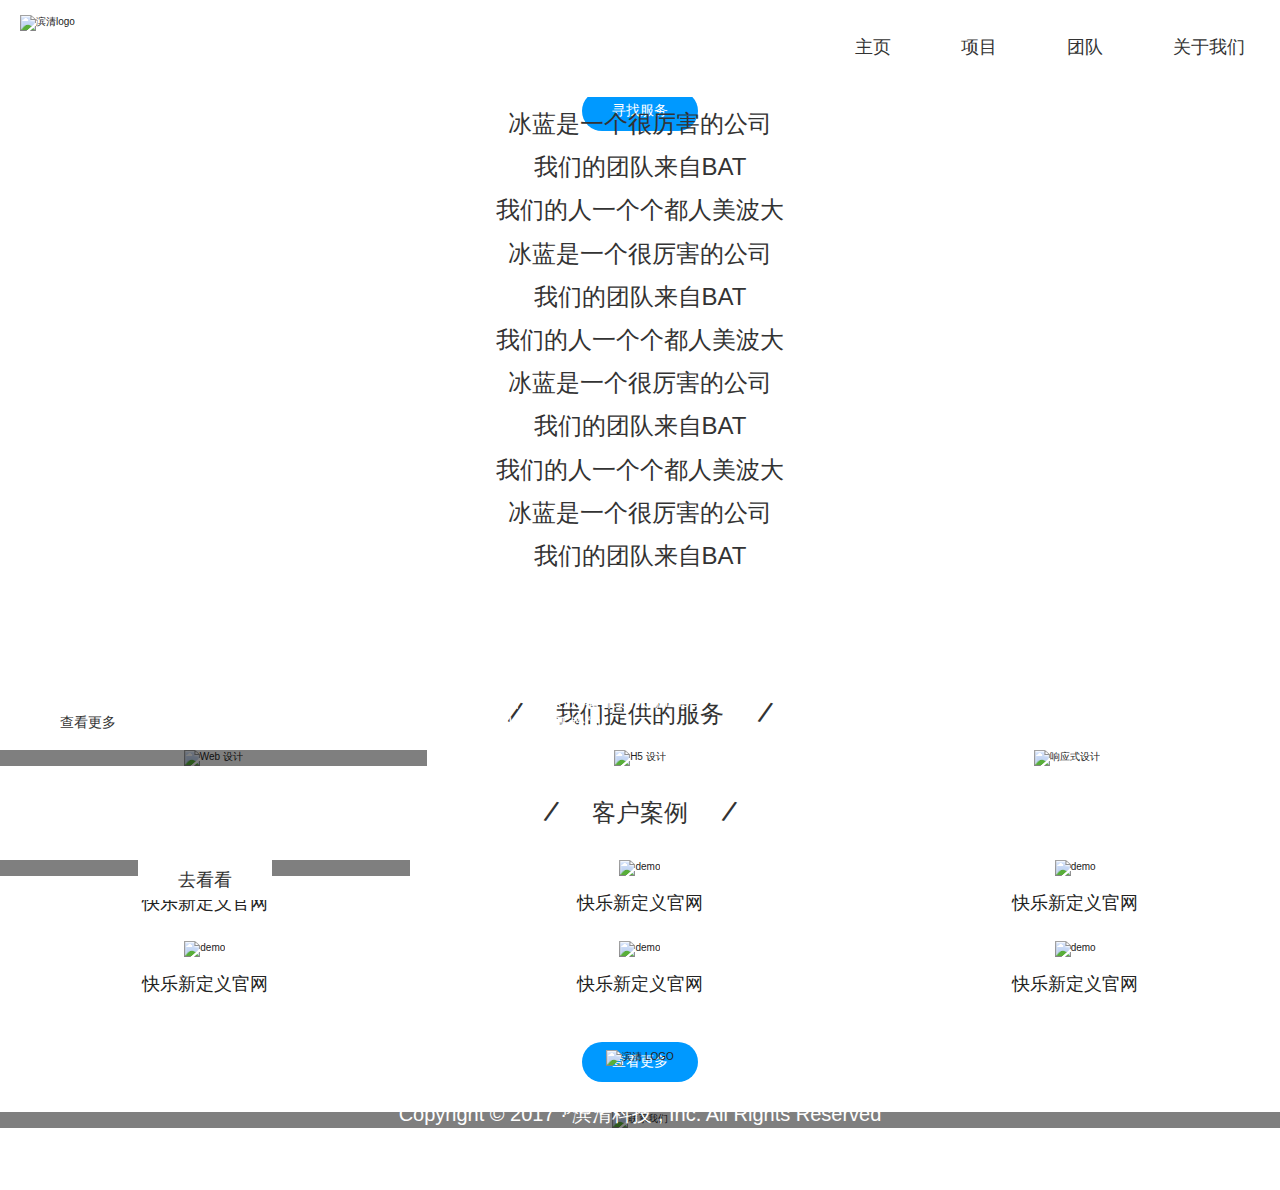
==== commit 353b6622: "update v2" ====
--- a/index.html
+++ b/index.html
@@ -11,157 +11,182 @@
   <meta content="telephone=no, address=no" name="format-detection">
   <!-- CSS 开始 -->
   <link rel="stylesheet" href="css/normalize.css">
+  <!-- <link rel="stylesheet" href="css/jquery.fullpage.min.css"> -->
+  <link href="https://cdn.bootcss.com/fullPage.js/2.9.5/jquery.fullpage.css" rel="stylesheet">
   <link rel="stylesheet" href="css/style.css">
 </head>
 <body>
 <!--[if lte IE 9]>
   <p class="browserupgrade">You are using an <strong>outdated</strong> browser. Please <a href="http://browsehappy.com/">upgrade your browser</a> to improve your experience and security.</p>
 <![endif]-->
-  <header>
-    <img src="img/logo.png" alt="滨清logo">
-    <nav>
-      <ul>
-        <li><a href="">主页</a></li>
-        <li><a href="">项目</a></li>
-        <li><a href="">团队</a></li>
-        <li><a href="">关于我们</a></li>
-      </ul>
-    </nav>
-  </header>
-  <div class="wrap bg1">
-    <img src="img/bg_1.png" alt="背景图">
-    <div class="pos">
-      <h1>Bing Blue</h1>
-      <p>Bingblue是一家深刻搭街坊，<br> 在对的飞洒多少阿斯顿说的地方士大夫十分，<br> 所以阿斯顿发生发射点发射点发射点的发+</p>
-      <a class="btn" href="#">寻找服务</a>
+  <div id="fullpage">
+    <div class="section">
+      <header>
+        <img src="http://bingblue.qiniudn.com/company/img/logo.png" alt="滨清logo">
+        <nav>
+          <ul>
+            <li><a href="">主页</a></li>
+            <li><a href="">项目</a></li>
+            <li><a href="">团队</a></li>
+            <li><a href="">关于我们</a></li>
+          </ul>
+        </nav>
+      </header>
+      <div class="wrap bg1">
+        <img src="http://bingblue.qiniudn.com/company/img/bg_1.png" alt="背景图">
+        <div class="pos">
+          <h1>Bing Blue</h1>
+          <p>Bingblue是一家深刻搭街坊，
+            <br> 在对的飞洒多少阿斯顿说的地方士大夫十分，
+            <br> 所以阿斯顿发生发射点发射点发射点的发+</p>
+          <a class="btn" href="#">寻找服务</a>
+        </div>
+      </div>
     </div>
-  </div>
-  <div class="wrap bg2">
-    <img src="img/bg_2.png" alt="背景图">
-    <div class="pos"><h2 class="title">滨清是什么</h2></div>
-  </div>
-  <div class="wrap content">
-    <p>冰蓝是一个很厉害的公司 <br>
-      我们的团队来自BAT <br>
-      我们的人一个个都人美波大 <br>
-      冰蓝是一个很厉害的公司 <br>
-      我们的团队来自BAT <br>
-      我们的人一个个都人美波大 <br>
-      冰蓝是一个很厉害的公司 <br>
-      我们的团队来自BAT <br>
-      我们的人一个个都人美波大 <br>
-      冰蓝是一个很厉害的公司 <br>
-      我们的团队来自BAT</p>
-  </div>
-  <div class="wrap bg3">
-    <h2 class="title">我们提供的服务</h2>
-    <ul>
-      <li class="active">
-        <img src="img/bg_3_01.png" alt="Web 设计">
+    <div class="section">
+      <div class="wrap bg2">
+        <img src="http://bingblue.qiniudn.com/company/img/bg_2.png" alt="背景图">
+        <div class="pos">
+          <h2 class="title">滨清是什么</h2>
+        </div>
+      </div>
+      <div class="wrap content">
+        <p>冰蓝是一个很厉害的公司
+          <br> 我们的团队来自BAT
+          <br> 我们的人一个个都人美波大
+          <br> 冰蓝是一个很厉害的公司
+          <br> 我们的团队来自BAT
+          <br> 我们的人一个个都人美波大
+          <br> 冰蓝是一个很厉害的公司
+          <br> 我们的团队来自BAT
+          <br> 我们的人一个个都人美波大
+          <br> 冰蓝是一个很厉害的公司
+          <br> 我们的团队来自BAT
+        </p>
+      </div>
+    </div>
+    <div class="section">
+      <div class="wrap bg3">
+        <h2 class="title">我们提供的服务</h2>
+        <ul>
+          <li class="active">
+            <img src="http://bingblue.qiniudn.com/company/img/bg_3_01.png" alt="Web 设计">
+            <div class="mask">
+              <div class="pos">
+                <h3>web 设计</h3>
+                <span>快来看看就算对方看来是大家false
+                  <br> 减肥的时候就开始的</span>
+                <a href="#">查看更多</a>
+              </div>
+            </div>
+          </li>
+          <li>
+            <img src="http://bingblue.qiniudn.com/company/img/bg_3_02.png" alt="H5 设计">
+            <div class="mask">
+              <div class="pos">
+                <h3>H5 设计</h3>
+                <span>快来看看就算对方看来是大家false
+                  <br> 减肥的时候就开始的</span>
+                <a href="#">查看更多</a>
+              </div>
+            </div>
+          </li>
+          <li>
+            <img src="http://bingblue.qiniudn.com/company/img/bg_3_03.png" alt="响应式设计">
+            <div class="mask">
+              <div class="pos">
+                <h3>响应式设计</h3>
+                <span>快来看看就算对方看来是大家false
+                  <br> 减肥的时候就开始的</span>
+                <a href="#">查看更多</a>
+              </div>
+            </div>
+          </li>
+        </ul>
+      </div>
+    </div>
+    <div class="section">
+      <div class="wrap demo">
+        <h2 class="title">客户案例</h2>
+        <ul>
+          <li class="active">
+            <div class="main">
+              <img src="http://bingblue.qiniudn.com/company/img/item_demo.png" alt="demo">
+              <div class="pos">
+                <a href="#">去看看</a>
+              </div>
+            </div>
+            <span>快乐新定义官网</span>
+          </li>
+          <li>
+            <div class="main">
+              <img src="http://bingblue.qiniudn.com/company/img/item_demo.png" alt="demo">
+              <div class="pos">
+                <a href="#">去看看</a>
+              </div>
+            </div>
+            <span>快乐新定义官网</span>
+          </li>
+          <li>
+            <div class="main">
+              <img src="http://bingblue.qiniudn.com/company/img/item_demo.png" alt="demo">
+              <div class="pos">
+                <a href="#">去看看</a>
+              </div>
+            </div>
+            <span>快乐新定义官网</span>
+          </li>
+          <li>
+            <div class="main">
+              <img src="http://bingblue.qiniudn.com/company/img/item_demo.png" alt="demo">
+              <div class="pos">
+                <a href="#">去看看</a>
+              </div>
+            </div>
+            <span>快乐新定义官网</span>
+          </li>
+          <li>
+            <div class="main">
+              <img src="http://bingblue.qiniudn.com/company/img/item_demo.png" alt="demo">
+              <div class="pos">
+                <a href="#">去看看</a>
+              </div>
+            </div>
+            <span>快乐新定义官网</span>
+          </li>
+          <li>
+            <div class="main">
+              <img src="http://bingblue.qiniudn.com/company/img/item_demo.png" alt="demo">
+              <div class="pos">
+                <a href="#">去看看</a>
+              </div>
+            </div>
+            <span>快乐新定义官网</span>
+          </li>
+        </ul>
+        <a class="more" href="#">查看更多</a>
+      </div>
+    </div>
+    <div class="section">
+      <div class="wrap bg4">
+        <img src="http://bingblue.qiniudn.com/company/img/bg_4.png" alt="联系我们">
         <div class="mask">
           <div class="pos">
-            <h3>web 设计</h3>
-            <span>快来看看就算对方看来是大家false<br> 减肥的时候就开始的</span>
-            <a href="#">查看更多</a>
+            <img class="logo" src="http://bingblue.qiniudn.com/company/img/logo_white.png" alt="滨清 LOGO">
+            <span>联系人:Gavin.Gao</span>
+            <a href="tel:15022120120">电话&微信:15022120120</a>
+            <a href="mailto:kefu@bingblue.com">联系邮箱:kefu@bingblue.com</a>
           </div>
+          <p>Copyright © 2017 · 滨清科技 , Inc. All Rights Reserved</p>
         </div>
-      </li>
-      <li>
-        <img src="img/bg_3_02.png" alt="H5 设计">
-        <div class="mask">
-          <div class="pos">
-            <h3>H5 设计</h3>
-            <span>快来看看就算对方看来是大家false<br> 减肥的时候就开始的</span>
-            <a href="#">查看更多</a>
-          </div>
-        </div>
-      </li>
-      <li>
-        <img src="img/bg_3_03.png" alt="响应式设计">
-        <div class="mask">
-          <div class="pos">
-            <h3>响应式设计</h3>
-            <span>快来看看就算对方看来是大家false<br> 减肥的时候就开始的</span>
-            <a href="#">查看更多</a>
-          </div>
-        </div>
-      </li>
-    </ul>
-  </div>
-  <div class="wrap demo">
-    <h2 class="title">客户案例</h2>
-    <ul>
-      <li class="active">
-        <div class="main">
-          <img src="img/item_demo.png" alt="demo">
-          <div class="pos">
-            <a href="#">去看看</a>
-          </div>
-        </div>
-        <span>快乐新定义官网</span>
-      </li>
-      <li>
-        <div class="main">
-          <img src="img/item_demo.png" alt="demo">
-          <div class="pos">
-            <a href="#">去看看</a>
-          </div>
-        </div>
-        <span>快乐新定义官网</span>
-      </li>
-      <li>
-        <div class="main">
-          <img src="img/item_demo.png" alt="demo">
-          <div class="pos">
-            <a href="#">去看看</a>
-          </div>
-        </div>
-        <span>快乐新定义官网</span>
-      </li>
-      <li>
-        <div class="main">
-          <img src="img/item_demo.png" alt="demo">
-          <div class="pos">
-            <a href="#">去看看</a>
-          </div>
-        </div>
-        <span>快乐新定义官网</span>
-      </li>
-      <li>
-        <div class="main">
-          <img src="img/item_demo.png" alt="demo">
-          <div class="pos">
-            <a href="#">去看看</a>
-          </div>
-        </div>
-        <span>快乐新定义官网</span>
-      </li>
-      <li>
-        <div class="main">
-          <img src="img/item_demo.png" alt="demo">
-          <div class="pos">
-            <a href="#">去看看</a>
-          </div>
-        </div>
-        <span>快乐新定义官网</span>
-      </li>
-    </ul>
-    <a class="more" href="#">查看更多</a>
-  </div>
-  <div class="wrap bg4">
-    <img src="img/bg_4.png" alt="联系我们">
-    <div class="mask">
-      <div class="pos">
-        <img class="logo" src="img/logo_white.png" alt="滨清 LOGO">
-        <span>联系人:Gavin.Gao</span>
-        <a href="tel:15022120120">电话&微信:15022120120</a>
-        <a href="mailto:kefu@bingblue.com">联系邮箱:kefu@bingblue.com</a>
       </div>
     </div>
   </div>
-  <p>Copyright © 2017 · 滨清科技 , Inc. All Rights Reserved</p>
 
-  <script src="js/jquery-3.2.1.min.js"></script>
+  <!-- <script src="js/jquery-3.2.1.min.js"></script> -->
+  <!-- <script src="js/jquery.fullpage.js"></script> -->
+  <script src="https://cdn.bootcss.com/jquery/3.2.1/jquery.min.js"></script>
+  <script src="https://cdn.bootcss.com/fullPage.js/2.9.5/jquery.fullpage.min.js"></script>
   <script src="js/main.js"></script>
 </body>
 </html>
--- a/css/style.css
+++ b/css/style.css
@@ -6,14 +6,19 @@
   min-width: 640px;
 }
 header {
-  max-width: 1366px;
-  margin: 0 auto;
-  padding: 15px 0;
+  position: absolute;
+  top: 0;
+  left: 0;
+  width: 100%;
+  padding: 15px 0px;
   text-align: left;
+  background: #fff;
+  z-index: 999;
 }
 header img {
   width: auto;
   height: 65px;
+  margin-left: 20px;
 }
 header nav {
   float: right;
@@ -27,9 +32,11 @@
   font-size: 18px;
   color: #333;
 }
-
+.section {
+  /* padding-top: 97px; */
+}
 .wrap {
-  max-width: 1366px;
+  width: 100%;
   margin: 0 auto;
   position: relative;
 }
@@ -63,6 +70,7 @@
 }
 
 .bg1 {
+  width: 98%;
   margin-bottom: 20px;
 }
 .bg1 .pos {
@@ -121,7 +129,7 @@
 }
 .bg3 .pos {
   height: auto;
-  bottom: 0;
+  bottom: 5%;
   top: auto;
 }
 .bg3 .pos h3 {
@@ -147,10 +155,10 @@
   margin: 0px 0 20px 30px;
 }
 .bg3 .mask {
-  display: none;
+  background: transparent;
 }
 .bg3 .active .mask {
-  display: block;
+  background: rgba(0,0,0,0.5)
 }
 .mask {
   position: absolute;
@@ -168,7 +176,7 @@
 }
 
 .demo {
-
+  max-width: 2400px;
 }
 .demo .title {
   margin: 30px 0;
@@ -217,6 +225,7 @@
 }
 
 .bg4 {
+  height: 100%;
   max-width: 100%;
 }
 .bg4 .mask {
@@ -238,4 +247,12 @@
   font-size: 20px;
   color: #fff;
   margin: 5px 0;
+}
+.bg4 p {
+  position: absolute;
+  font-size: 20px;
+  color: #fff;
+  bottom: 0;
+  margin-bottom: 0;
+  width: 100%;
 }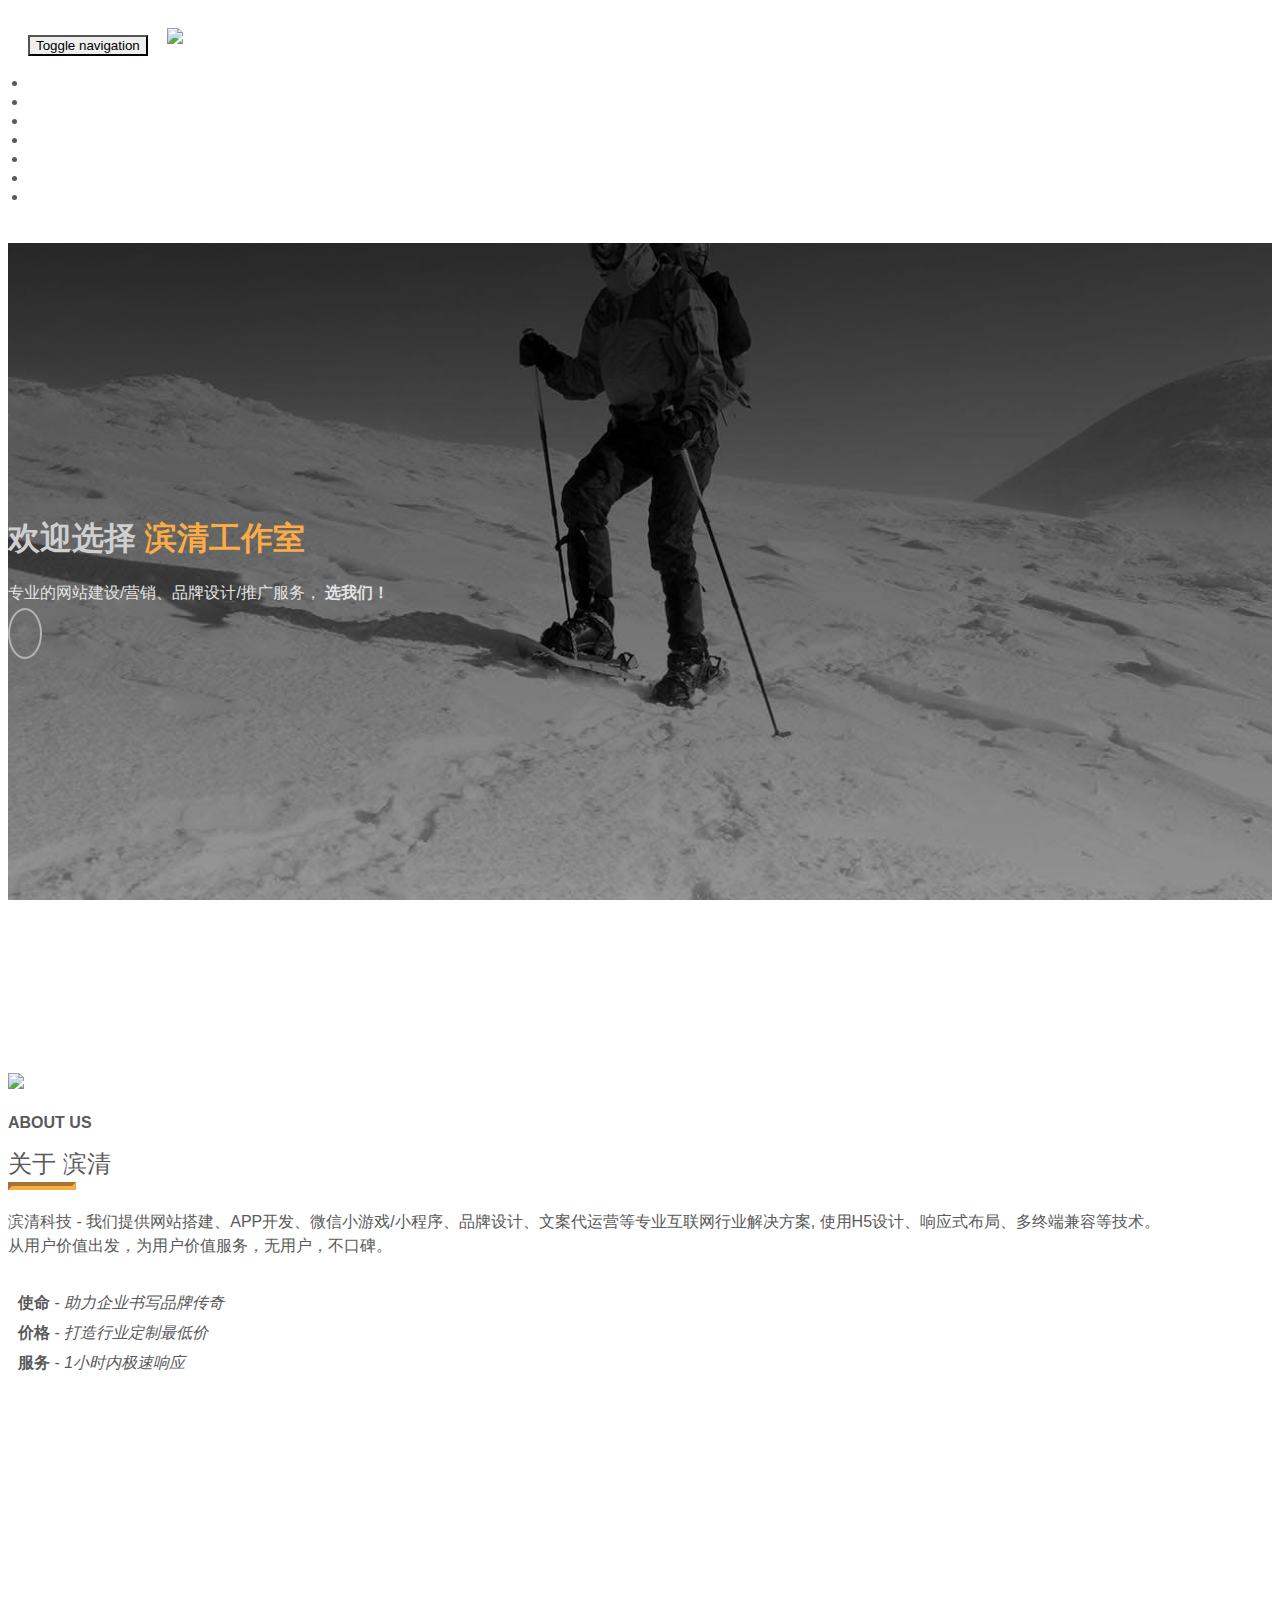
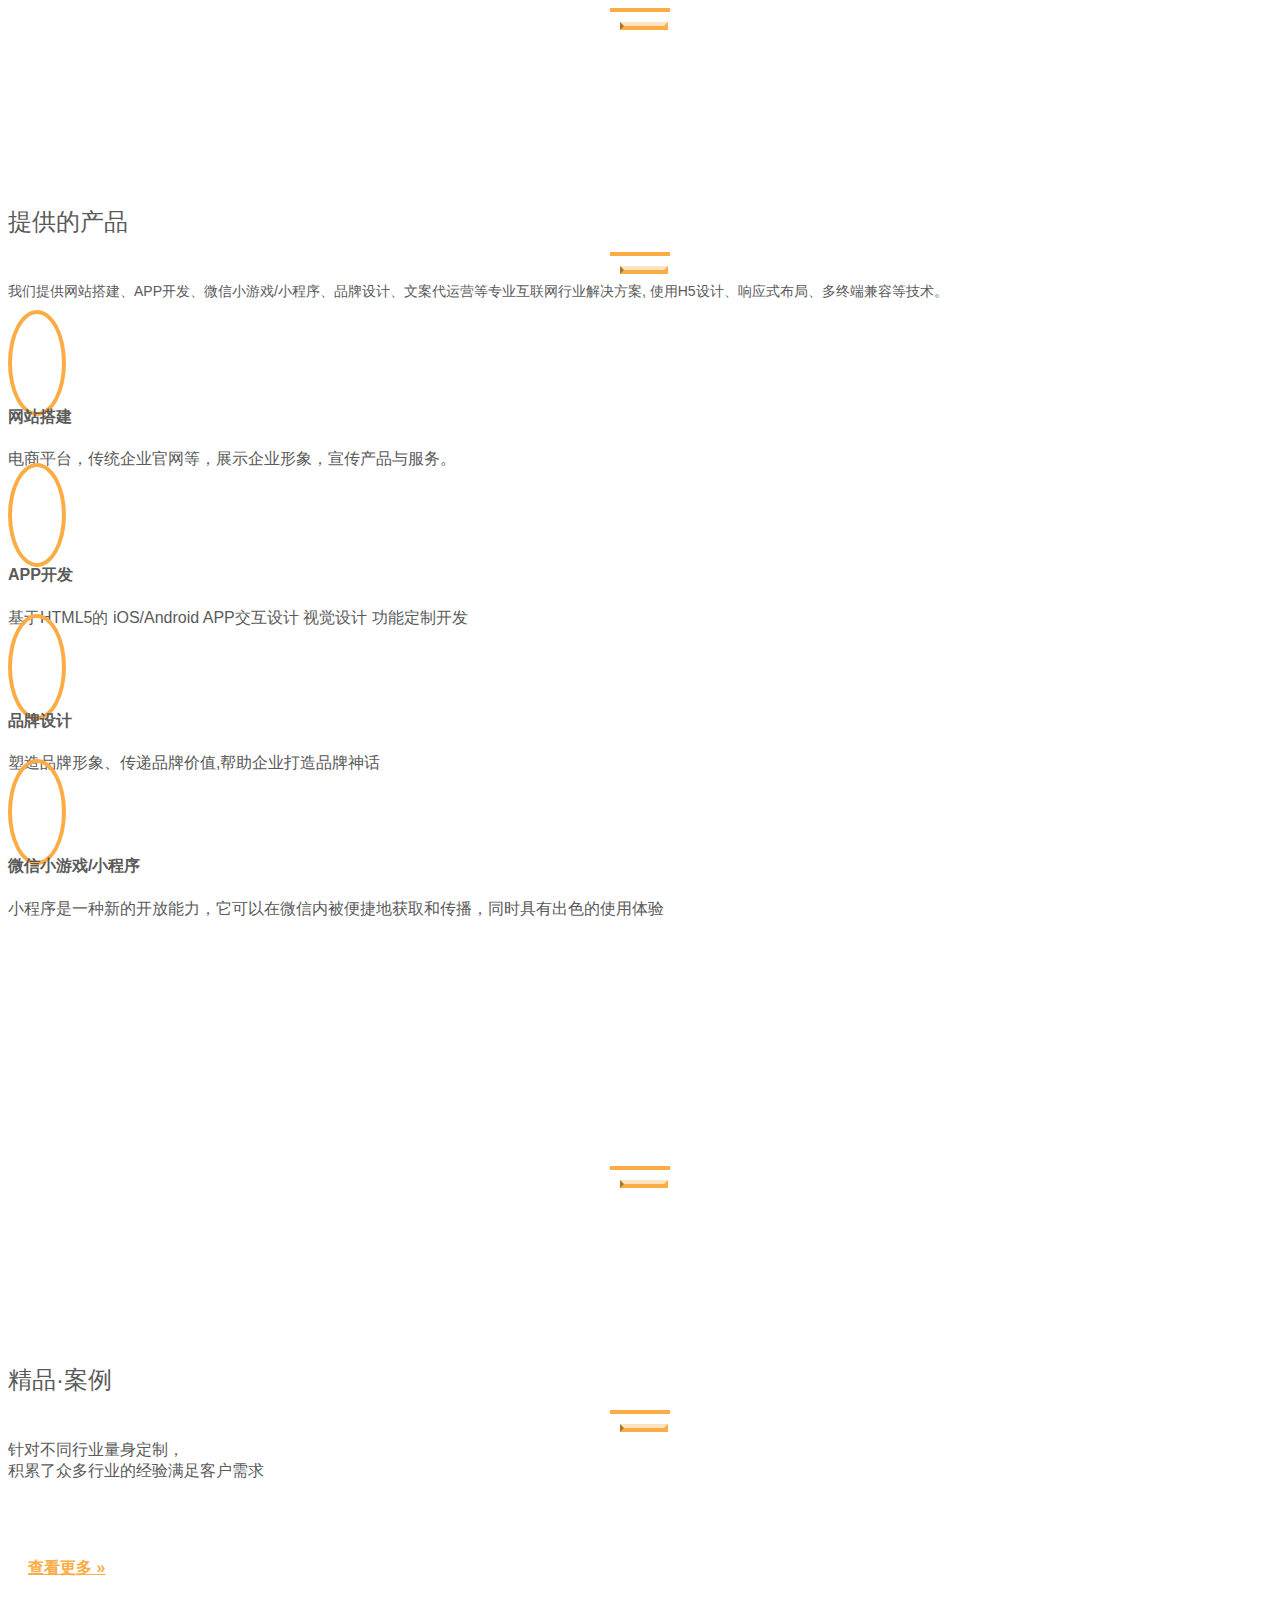
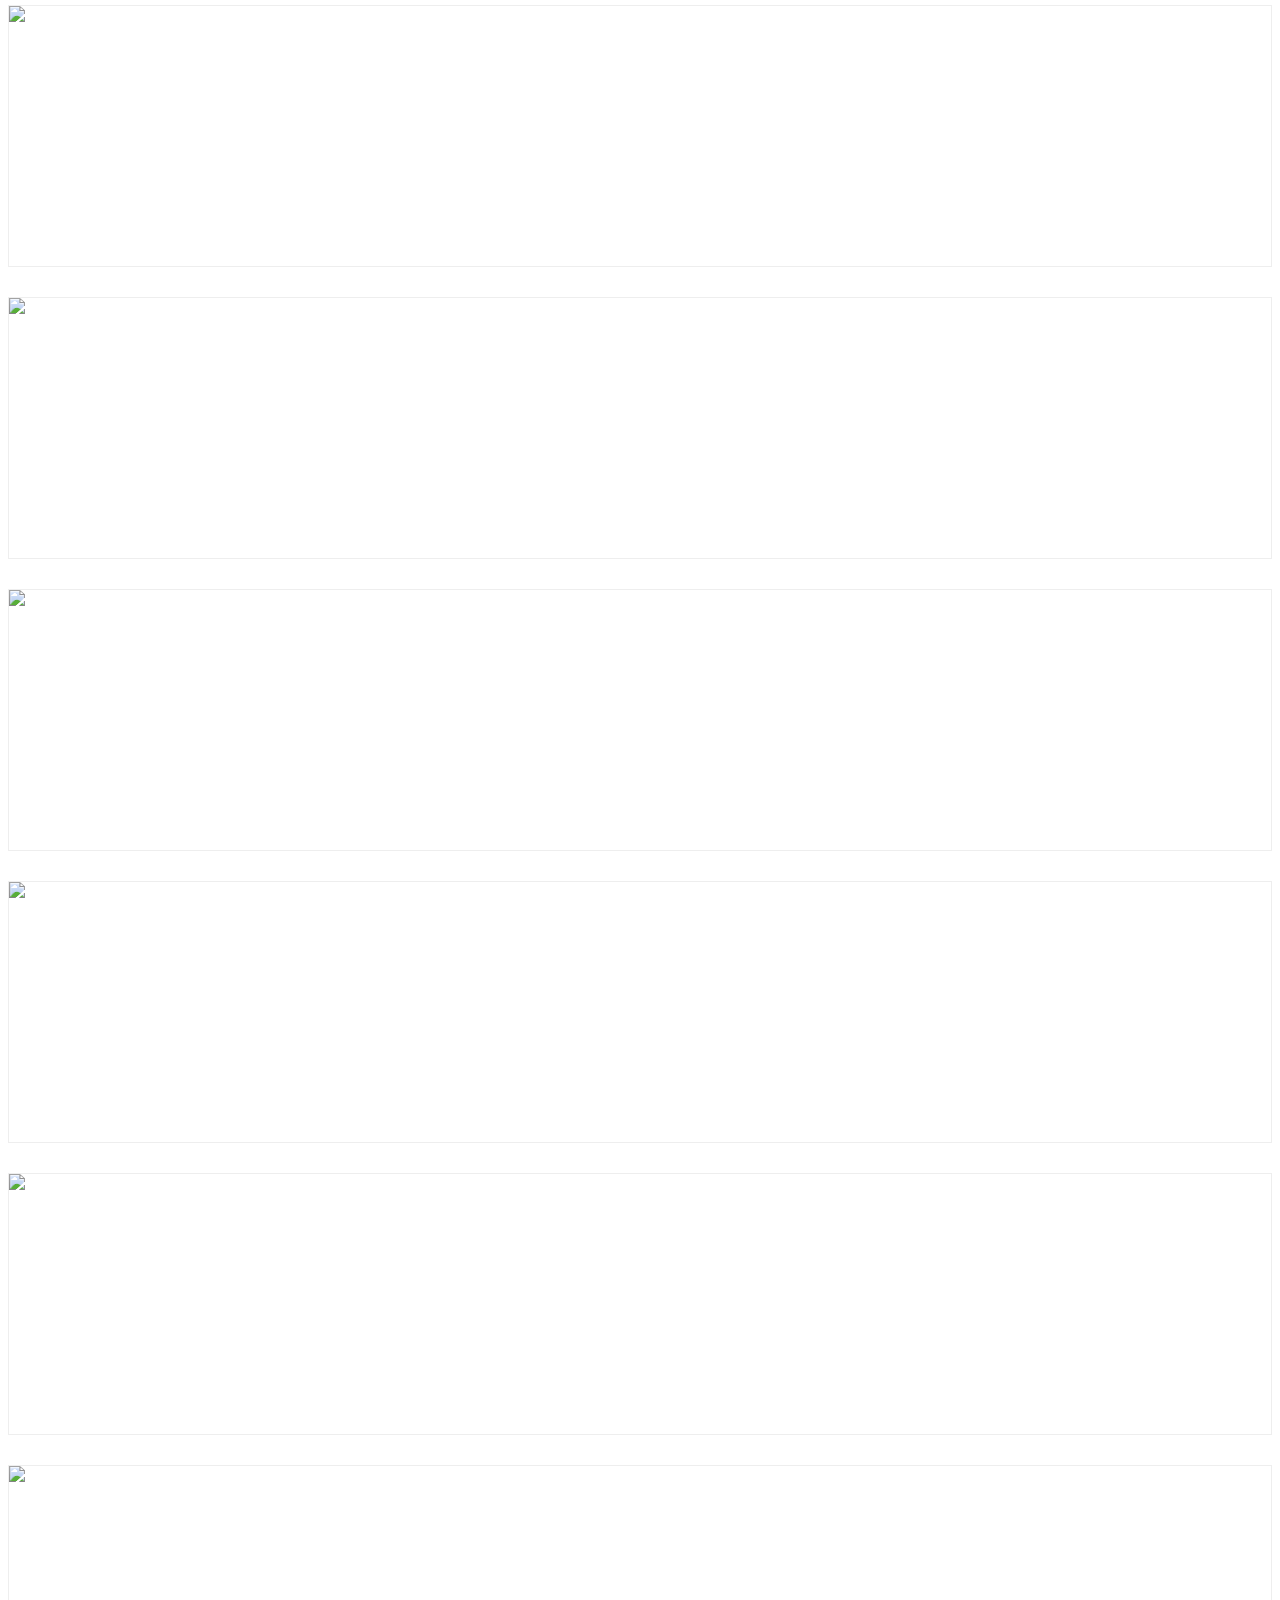
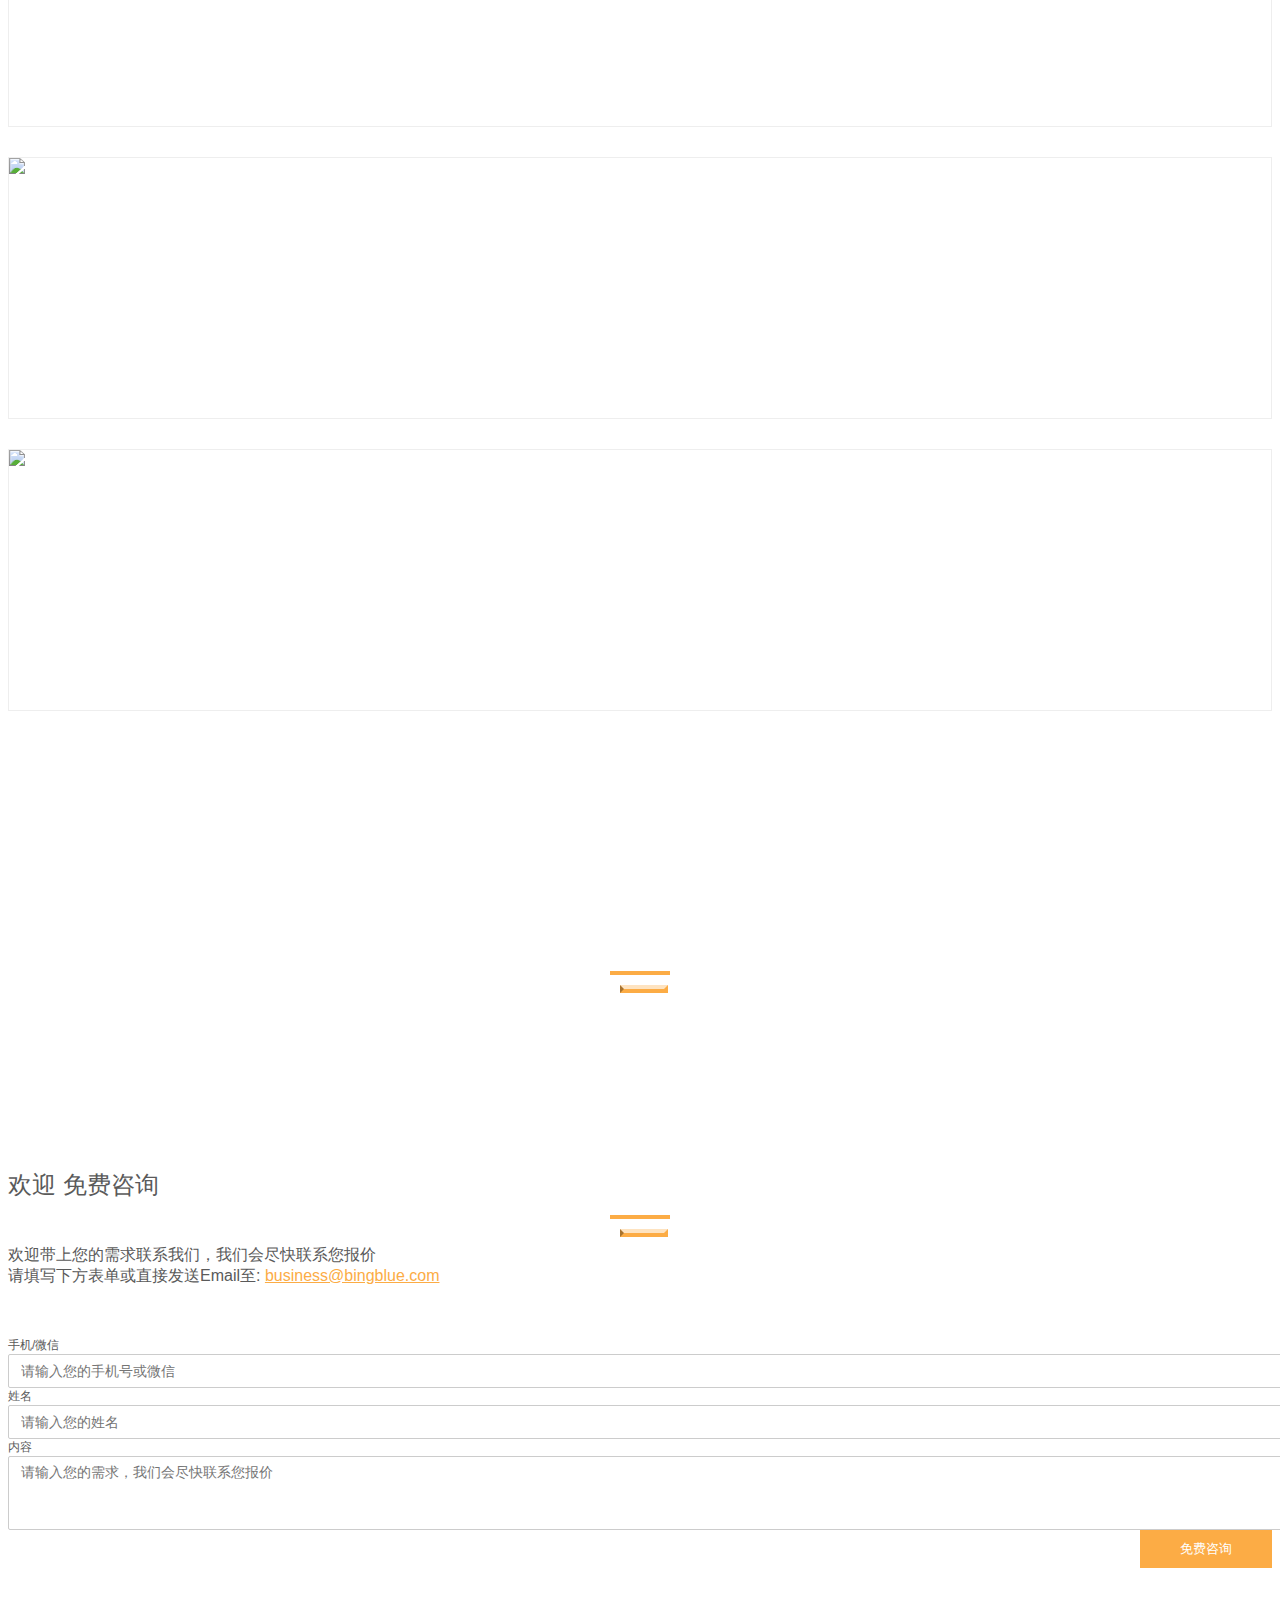
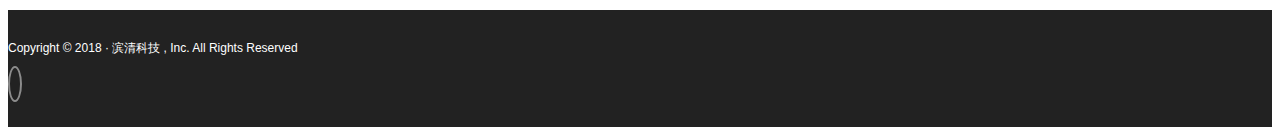
==== commit 5226ac2b: "test jenkins" ====
--- a/index.html
+++ b/index.html
@@ -1,192 +1,672 @@
 <!doctype html>
 <html lang="en">
+
 <head>
   <meta content="webkit" name="renderer" />
   <meta http-equiv="X-UA-Compatible" content="IE=edge">
   <meta charset="UTF-8">
-  <title>上海滨清信息科技有限公司</title>
-  <meta name="Keywords" content="上海滨清信息科技有限公司">
-  <meta name="description" content="公司首页">
+  <title>首页 - 滨清科技</title>
+  <meta name="Keywords" content="bingblue、滨清科技、网站搭建、APP开发、微信小游戏小程序、品牌设计、文案代运营">
+  <meta name="description" content="滨清科技 - 我们提供网站搭建、APP开发、微信小游戏小程序、品牌设计、文案代运营等专业服务！">
   <meta name="viewport" content="width=device-width, initial-scale=1">
   <meta content="telephone=no, address=no" name="format-detection">
+  <meta name="apple-mobile-web-app-capable" content="yes">
+  <link rel="apple-touch-icon" href="apple-touch-icon.png">
   <!-- CSS 开始 -->
-  <link rel="stylesheet" href="css/normalize.css">
-  <!-- <link rel="stylesheet" href="css/jquery.fullpage.min.css"> -->
-  <link href="https://cdn.bootcss.com/fullPage.js/2.9.5/jquery.fullpage.css" rel="stylesheet">
-  <link rel="stylesheet" href="css/style.css">
+
+  <!-- Bootstrap -->
+  <link href="https://cdn.bootcss.com/bootstrap/3.3.7/css/bootstrap.min.css" rel="stylesheet">
+  <link href="https://cdn.bootcss.com/font-awesome/4.7.0/css/font-awesome.min.css" rel="stylesheet">
+
+  <!-- Slider
+================================================== -->
+  <link href="css/owl.carousel.css" rel="stylesheet" media="screen">
+  <link href="css/owl.theme.css" rel="stylesheet" media="screen">
+  <!-- <link href="https://cdn.bootcss.com/OwlCarousel2/2.2.1/assets/owl.carousel.min.css" rel="stylesheet">
+  <link href="https://cdn.bootcss.com/OwlCarousel2/2.2.1/assets/owl.theme.default.min.css" rel="stylesheet"> -->
+
+  <!-- Stylesheet
+================================================== -->
+  <link rel="stylesheet" type="text/css" href="css/style.css">
+  <link rel="stylesheet" type="text/css" href="css/responsive.css">
+
+
+  <script type="text/javascript" src="js/modernizr.custom.js"></script>
+
+  <!-- HTML5 shim and Respond.js for IE8 support of HTML5 elements and media queries -->
+  <!-- WARNING: Respond.js doesn't work if you view the page via file:// -->
+  <!--[if lt IE 9]>
+  <script src="https://cdn.bootcss.com/html5shiv/3.7.3/html5shiv.min.js"></script>
+  <script src="https://cdn.bootcss.com/respond.js/1.4.2/respond.min.js"></script>
+<![endif]-->
 </head>
+
+</head>
+
 <body>
-<!--[if lte IE 9]>
+  <!--[if lte IE 9]>
   <p class="browserupgrade">You are using an <strong>outdated</strong> browser. Please <a href="http://browsehappy.com/">upgrade your browser</a> to improve your experience and security.</p>
 <![endif]-->
-  <div id="fullpage">
-    <div class="section">
-      <header>
-        <img src="http://bingblue.qiniudn.com/company/img/logo.png" alt="滨清logo">
-        <nav>
-          <ul>
-            <li><a href="">主页</a></li>
-            <li><a href="">项目</a></li>
-            <li><a href="">团队</a></li>
-            <li><a href="">关于我们</a></li>
-          </ul>
-        </nav>
-      </header>
-      <div class="wrap bg1">
-        <img src="http://bingblue.qiniudn.com/company/img/bg_1.png" alt="背景图">
-        <div class="pos">
-          <h1>Bing Blue</h1>
-          <p>Bingblue是一家深刻搭街坊，
-            <br> 在对的飞洒多少阿斯顿说的地方士大夫十分，
-            <br> 所以阿斯顿发生发射点发射点发射点的发+</p>
-          <a class="btn" href="#">寻找服务</a>
-        </div>
-      </div>
-    </div>
-    <div class="section">
-      <div class="wrap bg2">
-        <img src="http://bingblue.qiniudn.com/company/img/bg_2.png" alt="背景图">
-        <div class="pos">
-          <h2 class="title">滨清是什么</h2>
-        </div>
-      </div>
-      <div class="wrap content">
-        <p>冰蓝是一个很厉害的公司
-          <br> 我们的团队来自BAT
-          <br> 我们的人一个个都人美波大
-          <br> 冰蓝是一个很厉害的公司
-          <br> 我们的团队来自BAT
-          <br> 我们的人一个个都人美波大
-          <br> 冰蓝是一个很厉害的公司
-          <br> 我们的团队来自BAT
-          <br> 我们的人一个个都人美波大
-          <br> 冰蓝是一个很厉害的公司
-          <br> 我们的团队来自BAT
+  <!-- Navigation
+==========================================-->
+  <nav id="tf-menu" class="navbar navbar-default navbar-fixed-top">
+    <div class="container">
+      <!-- Brand and toggle get grouped for better mobile display -->
+      <div class="navbar-header">
+        <button type="button" class="navbar-toggle collapsed" data-toggle="collapse" data-target="#bs-example-navbar-collapse-1">
+          <span class="sr-only">Toggle navigation</span>
+          <span class="icon-bar"></span>
+          <span class="icon-bar"></span>
+          <span class="icon-bar"></span>
+        </button>
+        <a class="navbar-brand" href="index.html"><img class="logo" src="http://bingblue.qiniudn.com/img/logo_white.png" alt="滨清logo"></a>
+      </div>
+
+      <!-- Collect the nav links, forms, and other content for toggling -->
+      <div class="collapse navbar-collapse" id="bs-example-navbar-collapse-1">
+        <ul class="nav navbar-nav navbar-right">
+          <li>
+            <a href="#tf-home" class="page-scroll">首页</a>
+          </li>
+          <li>
+            <a href="#tf-about" class="page-scroll">关于我们</a>
+          </li>
+          <li>
+            <a href="#tf-team" class="page-scroll">服务</a>
+          </li>
+          <li>
+            <a href="#tf-services" class="page-scroll">产品</a>
+          </li>
+          <li>
+            <a href="#tf-works" class="page-scroll">案例</a>
+          </li>
+          <li>
+            <a href="#tf-testimonials" class="page-scroll">评论</a>
+          </li>
+          <li>
+            <a href="#tf-contact" class="page-scroll">联系我们</a>
+          </li>
+        </ul>
+      </div>
+      <!-- /.navbar-collapse -->
+    </div>
+    <!-- /.container-fluid -->
+  </nav>
+
+  <!-- Home Page
+==========================================-->
+  <div id="tf-home" class="text-center">
+    <div class="overlay">
+      <div class="content">
+        <h1>欢迎选择
+          <strong>
+            <span class="color">滨清工作室</span>
+          </strong>
+        </h1>
+        <p class="lead">专业的网站建设/营销、品牌设计/推广服务，
+          <strong>选我们！</strong>
         </p>
-      </div>
-    </div>
-    <div class="section">
-      <div class="wrap bg3">
-        <h2 class="title">我们提供的服务</h2>
-        <ul>
-          <li class="active">
-            <img src="http://bingblue.qiniudn.com/company/img/bg_3_01.png" alt="Web 设计">
-            <div class="mask">
-              <div class="pos">
-                <h3>web 设计</h3>
-                <span>快来看看就算对方看来是大家false
-                  <br> 减肥的时候就开始的</span>
-                <a href="#">查看更多</a>
-              </div>
-            </div>
-          </li>
-          <li>
-            <img src="http://bingblue.qiniudn.com/company/img/bg_3_02.png" alt="H5 设计">
-            <div class="mask">
-              <div class="pos">
-                <h3>H5 设计</h3>
-                <span>快来看看就算对方看来是大家false
-                  <br> 减肥的时候就开始的</span>
-                <a href="#">查看更多</a>
-              </div>
-            </div>
-          </li>
-          <li>
-            <img src="http://bingblue.qiniudn.com/company/img/bg_3_03.png" alt="响应式设计">
-            <div class="mask">
-              <div class="pos">
-                <h3>响应式设计</h3>
-                <span>快来看看就算对方看来是大家false
-                  <br> 减肥的时候就开始的</span>
-                <a href="#">查看更多</a>
-              </div>
-            </div>
+        <a href="#tf-about" class="fa fa-angle-down page-scroll"></a>
+      </div>
+    </div>
+  </div>
+
+  <!-- About Us Page
+==========================================-->
+  <div id="tf-about">
+    <div class="container">
+      <div class="row">
+        <div class="col-md-6">
+          <img src="http://bingblue.qiniudn.com/company/img/02.png" class="img-responsive">
+        </div>
+        <div class="col-md-6">
+          <div class="about-text">
+            <div class="section-title">
+              <h4>About us</h4>
+              <h2>关于
+                <strong>滨清</strong>
+              </h2>
+              <hr>
+              <div class="clearfix"></div>
+            </div>
+            <p class="intro">滨清科技 - 我们提供网站搭建、APP开发、微信小游戏/小程序、品牌设计、文案代运营等专业互联网行业解决方案,
+              使用H5设计、响应式布局、多终端兼容等技术。<br>
+              从用户价值出发，为用户价值服务，无用户，不口碑。</p>
+            <ul class="about-list">
+              <li>
+                <span class="fa fa-dot-circle-o"></span>
+                <strong>使命</strong> -
+                <em>助力企业书写品牌传奇</em>
+              </li>
+              <li>
+                <span class="fa fa-dot-circle-o"></span>
+                <strong>价格</strong> -
+                <em>打造行业定制最低价</em>
+              </li>
+              <li>
+                <span class="fa fa-dot-circle-o"></span>
+                <strong>服务</strong> -
+                <em>1小时内极速响应</em>
+              </li>
+            </ul>
+          </div>
+        </div>
+      </div>
+    </div>
+  </div>
+
+  <!-- Team Page
+==========================================-->
+  <div id="tf-team" class="text-center">
+    <div class="overlay">
+      <div class="container">
+        <div class="section-title center">
+          <h2>
+            <strong>金牌·服务</strong>
+          </h2>
+          <div class="line">
+            <hr>
+          </div>
+        </div>
+
+        <div id="team" class="owl-carousel owl-theme row">
+          <div class="item">
+            <div class="thumbnail">
+              <img src="img/team/icon_service_01.png" class="img-circle team-img">
+              <div class="caption">
+                <h3>免费维护</h3>
+                <!-- <p>技术总监</p> -->
+                <p>自网站上线之日起网站三个月内免费更新维护</p>
+              </div>
+            </div>
+          </div>
+
+          <div class="item">
+            <div class="thumbnail">
+              <img src="img/team/icon_service_03.png" class="img-circle team-img">
+              <div class="caption">
+                <h3>极速响应</h3>
+                <!-- <p>技术总监</p> -->
+                <p>一小时内极速响应,让服务器随时保持可访问状态</p>
+              </div>
+            </div>
+          </div>
+
+          <div class="item">
+            <div class="thumbnail">
+              <img src="img/team/icon_service_04.png" class="img-circle team-img">
+              <div class="caption">
+                <h3>方便联系</h3>
+                <!-- <p>设计总监</p> -->
+                <p>我们提供微信、QQ、Email、电话等多种联系方式</p>
+              </div>
+            </div>
+          </div>
+
+          <div class="item">
+            <div class="thumbnail">
+              <img src="img/team/icon_service_02.png" class="img-circle team-img">
+              <div class="caption">
+                <h3>网站完善</h3>
+                <!-- <p>销售总监</p> -->
+                <p>免费对网站在正常使用过程中出现的BUG进行修复、完善</p>
+              </div>
+            </div>
+          </div>
+          
+          <!-- <div class="item">
+            <div class="thumbnail">
+              <img src="img/team/02.jpg" alt="Alice" class="img-circle team-img">
+              <div class="caption">
+                <h3>Alice</h3>
+                <p>高级前端工程师</p>
+                <p>页面的一生就是我的一生</p>
+              </div>
+            </div>
+          </div>
+
+          <div class="item">
+            <div class="thumbnail">
+              <img src="img/team/01.jpg" alt="Peter" class="img-circle team-img">
+              <div class="caption">
+                <h3>Peter</h3>
+                <p>高级JAVA工程师</p>
+                <p>路漫漫其修远兮,吾将上下而求索</p>
+              </div>
+            </div>
+          </div> -->
+
+        </div>
+
+      </div>
+    </div>
+  </div>
+
+  <!-- Services Section
+==========================================-->
+  <div id="tf-services" class="text-center">
+    <div class="container">
+      <div class="section-title center">
+        <h2>
+          <strong>提供的产品</strong>
+        </h2>
+        <div class="line">
+          <hr>
+        </div>
+        <div class="clearfix"></div>
+        <small>
+          我们提供网站搭建、APP开发、微信小游戏/小程序、品牌设计、文案代运营等专业互联网行业解决方案, 使用H5设计、响应式布局、多终端兼容等技术。
+        </small>
+      </div>
+      <div class="space"></div>
+      <div class="row">
+        <div class="col-md-3 col-sm-6 service">
+          <i class="fa fa-desktop"></i>
+          <h4>
+            <strong>网站搭建</strong>
+          </h4>
+          <p>电商平台，传统企业官网等，展示企业形象，宣传产品与服务。</p>
+        </div>
+
+        <div class="col-md-3 col-sm-6 service">
+          <i class="fa fa-mobile"></i>
+          <h4>
+            <strong>APP开发</strong>
+          </h4>
+          <p>基于HTML5的 iOS/Android APP交互设计 视觉设计 功能定制开发</p>
+        </div>
+
+        <div class="col-md-3 col-sm-6 service">
+          <i class="fa fa-picture-o"></i>
+          <h4>
+            <strong>品牌设计</strong>
+          </h4>
+          <p>塑造品牌形象、传递品牌价值,帮助企业打造品牌神话</p>
+        </div>
+
+        <div class="col-md-3 col-sm-6 service">
+          <i class="fa fa-weixin"></i>
+          <h4>
+            <strong>微信小游戏/小程序</strong>
+          </h4>
+          <p>小程序是一种新的开放能力，它可以在微信内被便捷地获取和传播，同时具有出色的使用体验</p>
+        </div>
+      </div>
+    </div>
+  </div>
+
+  <!-- Clients Section
+==========================================-->
+  <div id="tf-clients" class="text-center">
+    <div class="overlay">
+      <div class="container">
+
+        <div class="section-title center">
+          <h2>我们的客户
+            <strong></strong>
+          </h2>
+          <div class="line">
+            <hr>
+          </div>
+        </div>
+        <div id="clients" class="owl-carousel owl-theme">
+          <div class="item">
+            <img src="img/client/01.png">
+          </div>
+          <div class="item">
+            <img src="img/client/tencent.png">
+          </div>
+          <div class="item no-mt">
+            <img src="img/client/bingblue.png">
+          </div>
+          <div class="item no-mt">
+            <img src="img/client/rambo.png">
+          </div>
+          <div class="item">
+            <img src="img/client/05.png">
+          </div>
+          <!-- <div class="item">
+            <img src="img/client/06.png">
+          </div>
+          <div class="item">
+            <img src="img/client/07.png">
+          </div> -->
+        </div>
+
+      </div>
+    </div>
+  </div>
+
+  <!-- Portfolio Section
+==========================================-->
+  <div id="tf-works">
+    <div class="container">
+      <!-- Container -->
+      <div class="section-title text-center center">
+        <h2>
+          <strong>精品·案例</strong>
+        </h2>
+        <div class="line">
+          <hr>
+        </div>
+        <div class="clearfix"></div>
+        <small>
+          针对不同行业量身定制，<br>积累了众多行业的经验满足客户需求<br>
+          <!-- 提供完整的PC+移动+微信(小游戏、小程序)等互联网行业解决方案,使用H5设计、响应式布局、多终端兼容等技术。 -->
+        </small>
+      </div>
+      <div class="space"></div>
+
+      <div class="categories">
+
+        <ul class="cat">
+          <!-- <li class="pull-left">
+            <h4>Filter by Type:</h4>
+          </li> -->
+          <li class="pull-right">
+            <ol class="type">
+              <li>
+                <a href="https://bingblue.com/works" class="active" target="_blank">查看更多 &raquo;</a>
+              </li>
+              <!-- <li>
+                <a href="#" data-filter=".web">Web Design</a>
+              </li>
+              <li>
+                <a href="#" data-filter=".photography">Photography</a>
+              </li>
+              <li>
+                <a href="#" data-filter=".app">Mobile App</a>
+              </li>
+              <li>
+                <a href="#" data-filter=".branding">Branding</a>
+              </li> -->
+            </ol>
           </li>
         </ul>
-      </div>
-    </div>
-    <div class="section">
-      <div class="wrap demo">
-        <h2 class="title">客户案例</h2>
-        <ul>
-          <li class="active">
-            <div class="main">
-              <img src="http://bingblue.qiniudn.com/company/img/item_demo.png" alt="demo">
-              <div class="pos">
-                <a href="#">去看看</a>
-              </div>
-            </div>
-            <span>快乐新定义官网</span>
-          </li>
-          <li>
-            <div class="main">
-              <img src="http://bingblue.qiniudn.com/company/img/item_demo.png" alt="demo">
-              <div class="pos">
-                <a href="#">去看看</a>
-              </div>
-            </div>
-            <span>快乐新定义官网</span>
-          </li>
-          <li>
-            <div class="main">
-              <img src="http://bingblue.qiniudn.com/company/img/item_demo.png" alt="demo">
-              <div class="pos">
-                <a href="#">去看看</a>
-              </div>
-            </div>
-            <span>快乐新定义官网</span>
-          </li>
-          <li>
-            <div class="main">
-              <img src="http://bingblue.qiniudn.com/company/img/item_demo.png" alt="demo">
-              <div class="pos">
-                <a href="#">去看看</a>
-              </div>
-            </div>
-            <span>快乐新定义官网</span>
-          </li>
-          <li>
-            <div class="main">
-              <img src="http://bingblue.qiniudn.com/company/img/item_demo.png" alt="demo">
-              <div class="pos">
-                <a href="#">去看看</a>
-              </div>
-            </div>
-            <span>快乐新定义官网</span>
-          </li>
-          <li>
-            <div class="main">
-              <img src="http://bingblue.qiniudn.com/company/img/item_demo.png" alt="demo">
-              <div class="pos">
-                <a href="#">去看看</a>
-              </div>
-            </div>
-            <span>快乐新定义官网</span>
-          </li>
+        <div class="clearfix"></div>
+      </div>
+
+      <div id="lightbox" class="row">
+
+        <div class="col-sm-6 col-md-3 col-lg-3 branding">
+          <div class="portfolio-item">
+            <div class="hover-bg">
+              <a href="https://bingblue.com/works/egg/" target="_blank">
+                <div class="hover-text">
+                  <h4>砸金蛋</h4>
+                  <small>人气推广小游戏，适合抽奖类活动。</small>
+                  <div class="clearfix"></div>
+                  <i class="fa fa-plus"></i>
+                </div>
+                <img src="http://bingblue.qiniudn.com/common/index/item1.png" class="img-responsive">
+              </a>
+            </div>
+          </div>
+        </div>
+
+        <div class="col-sm-6 col-md-3 col-lg-3 photography app">
+          <div class="portfolio-item">
+            <div class="hover-bg">
+              <a href="https://bingblue.com/works/fere" target="_blank">
+                <div class="hover-text">
+                  <h4>FERE</h4>
+                  <small>移动官网，使用H5技术开发，兼容IOS、Android等手机。</small>
+                  <div class="clearfix"></div>
+                  <i class="fa fa-plus"></i>
+                </div>
+                <img src="http://bingblue.qiniudn.com/common/index/item2.jpg" class="img-responsive">
+              </a>
+            </div>
+          </div>
+        </div>
+
+        <div class="col-sm-6 col-md-3 col-lg-3 branding">
+          <div class="portfolio-item">
+            <div class="hover-bg">
+              <a href="https://bingblue.com/works/fish" target="_blank">
+                <div class="hover-text">
+                  <h4>钓鱼</h4>
+                  <small>趣味小游戏,使用鱼钩来获得更高分数吧~</small>
+                  <div class="clearfix"></div>
+                  <i class="fa fa-plus"></i>
+                </div>
+                <img src="http://bingblue.qiniudn.com/common/index/item3.png" class="img-responsive">
+              </a>
+            </div>
+          </div>
+        </div>
+
+        <div class="col-sm-6 col-md-3 col-lg-3 branding">
+          <div class="portfolio-item">
+            <div class="hover-bg">
+              <a href="https://bingblue.com/works/lottery" target="_blank">
+                <div class="hover-text">
+                  <h4>大转盘</h4>
+                  <small>韩范来袭大转盘抽奖活动推广</small>
+                  <div class="clearfix"></div>
+                  <i class="fa fa-plus"></i>
+                </div>
+                <img src="http://bingblue.qiniudn.com/common/index/item4.png" class="img-responsive">
+              </a>
+            </div>
+          </div>
+        </div>
+
+        <div class="col-sm-6 col-md-3 col-lg-3 web">
+          <div class="portfolio-item">
+            <div class="hover-bg">
+              <a href="https://bingblue.com/works/moon" target="_blank">
+                <div class="hover-text">
+                  <h4>嫦娥去哪儿了</h4>
+                  <small>类似飞机大战，嫦娥吃月饼，不要被猪八戒抓到哦</small>
+                  <div class="clearfix"></div>
+                  <i class="fa fa-plus"></i>
+                </div>
+                <img src="http://bingblue.qiniudn.com/common/index/item5.png" class="img-responsive">
+              </a>
+            </div>
+          </div>
+        </div>
+
+        <div class="col-sm-6 col-md-3 col-lg-3 app">
+          <div class="portfolio-item">
+            <div class="hover-bg">
+              <a href="https://bingblue.com/works/newyear" target="_blank">
+                <div class="hover-text">
+                  <h4>明星拜年</h4>
+                  <small>腾讯过年项目-明星拜年-张亮，范冰冰等你哦</small>
+                  <div class="clearfix"></div>
+                  <i class="fa fa-plus"></i>
+                </div>
+                <img src="http://bingblue.qiniudn.com/common/index/item6.png" class="img-responsive">
+              </a>
+            </div>
+          </div>
+        </div>
+
+        <div class="col-sm-6 col-md-3 col-lg-3 photography web">
+          <div class="portfolio-item">
+            <div class="hover-bg">
+              <a href="http://www.gongziqianbao.com/humanWebsite" target="_blank">
+                <div class="hover-text">
+                  <h4>vjoy官网</h4>
+                  <small>vjoy人力资源企业官网</small>
+                  <div class="clearfix"></div>
+                  <i class="fa fa-plus"></i>
+                </div>
+                <img src="http://bingblue.qiniudn.com/common/index/item8.png" class="img-responsive">
+              </a>
+            </div>
+          </div>
+        </div>
+
+        <div class="col-sm-6 col-md-3 col-lg-3 web">
+          <div class="portfolio-item">
+            <div class="hover-bg">
+              <a href="http://www.shanghai-rambo.com.cn/" target="_blank">
+                <div class="hover-text">
+                  <h4>润博电子官网</h4>
+                  <small>上海润博电子系统设备股份有限公司-公司官网</small>
+                  <div class="clearfix"></div>
+                  <i class="fa fa-plus"></i>
+                </div>
+                <img src="http://bingblue.qiniudn.com/common/index/item10.png" class="img-responsive">
+              </a>
+            </div>
+          </div>
+        </div>
+
+      </div>
+    </div>
+  </div>
+
+  <!-- Testimonials Section
+==========================================-->
+  <div id="tf-testimonials" class="text-center">
+    <div class="overlay">
+      <div class="container">
+        <div class="section-title center">
+          <h2>
+            <strong>听，他们说：</strong> </h2>
+          <div class="line">
+            <hr>
+          </div>
+        </div>
+        <div class="row">
+          <div class="col-md-8 col-md-offset-2">
+            <div id="testimonial" class="owl-carousel owl-theme">
+              <div class="item">
+                <h5>系统已正常运行1年六个月,完美诠释了什么叫实力。</h5>
+                <p>
+                  <strong>张伟</strong>, 世茂 总经理</p>
+              </div>
+
+              <div class="item">
+                <h5>价格便宜，响应迅速。运行稳定,总之非常棒！</h5>
+                <p>
+                  <strong>方晓成</strong>, Vjow CEO</p>
+              </div>
+
+              <div class="item">
+                <h5>专业的网站建设，我就选滨清工作室！</h5>
+                <p>
+                  <strong>张勇</strong>,润博电子 总经理</p>
+              </div>
+            </div>
+          </div>
+        </div>
+      </div>
+    </div>
+  </div>
+
+  <!-- Contact Section
+==========================================-->
+  <div id="tf-contact" class="text-center">
+    <div class="container">
+
+      <div class="row">
+        <div class="col-md-8 col-md-offset-2">
+
+          <div class="section-title center">
+            <h2>欢迎
+              <strong>免费咨询</strong>
+            </h2>
+            <div class="line">
+              <hr>
+            </div>
+            <div class="clearfix"></div>
+            <small>              
+              欢迎带上您的需求联系我们，我们会尽快联系您报价<br>
+              请填写下方表单或直接发送Email至:
+              <a href="mailto:business@bingblue.com">business@bingblue.com</a>
+            </small>
+          </div>
+
+          <form>
+            <div class="row">
+              <div class="col-md-6">
+                <div class="form-group">
+                  <label for="phone">手机/微信</label>
+                  <input type="email" class="form-control" id="phone" placeholder="请输入您的手机号或微信" value="">
+                </div>
+              </div>
+              <div class="col-md-6">
+                <div class="form-group">
+                  <label for="name">姓名</label>
+                  <input type="text" class="form-control" id="name" placeholder="请输入您的姓名">
+                </div>
+              </div>
+            </div>
+            <div class="form-group">
+              <label for="content">内容</label>
+              <textarea id="content" class="form-control" rows="3" placeholder="请输入您的需求，我们会尽快联系您报价"></textarea>
+            </div>
+
+            <button id="sendEmail" type="button" class="btn tf-btn btn-default">免费咨询</button>
+          </form>
+
+        </div>
+      </div>
+
+    </div>
+  </div>
+
+  <nav id="footer">
+    <div class="container">
+      <div class="pull-left fnav">
+        <p>Copyright © 2018 · 滨清科技 , Inc. All Rights Reserved</p>
+      </div>
+      <div class="pull-right fnav">
+        <ul class="footer-social">
+          <li>
+            <a href="javascript:;">
+              <i class="fa fa-weixin"></i>
+              <div class="mask">
+                <img src="http://bingblue.qiniudn.com/img/qrcode_dy.jpg" alt="滨清科技订阅号">
+                <h6>滨清科技订阅号</h6>
+              </div>
+              <div class="mask mask2">
+                <img src="http://bingblue.qiniudn.com/img/qrcode_dy.jpg" alt="滨清科技服务号">
+                <h6>滨清科技服务号</h6>
+              </div>
+            </a>
+          </li>
+          <!-- <li>
+            <a href="javascript:;">
+              <i class="fa fa-weixin"></i>
+            </a>
+          </li>
+          <li>
+            <a href="#">
+              <i class="fa fa-dribbble"></i>
+            </a>
+          </li>
+          <li>
+            <a href="#">
+              <i class="fa fa-google-plus"></i>
+            </a>
+          </li>
+          <li>
+            <a href="#">
+              <i class="fa fa-twitter"></i>
+            </a>
+          </li> -->
         </ul>
-        <a class="more" href="#">查看更多</a>
-      </div>
-    </div>
-    <div class="section">
-      <div class="wrap bg4">
-        <img src="http://bingblue.qiniudn.com/company/img/bg_4.png" alt="联系我们">
-        <div class="mask">
-          <div class="pos">
-            <img class="logo" src="http://bingblue.qiniudn.com/company/img/logo_white.png" alt="滨清 LOGO">
-            <span>联系人:Gavin.Gao</span>
-            <a href="tel:15022120120">电话&微信:15022120120</a>
-            <a href="mailto:kefu@bingblue.com">联系邮箱:kefu@bingblue.com</a>
-          </div>
-          <p>Copyright © 2017 · 滨清科技 , Inc. All Rights Reserved</p>
-        </div>
-      </div>
-    </div>
-  </div>
-
-  <!-- <script src="js/jquery-3.2.1.min.js"></script> -->
-  <!-- <script src="js/jquery.fullpage.js"></script> -->
+      </div>
+    </div>
+  </nav>
+
+  <div class="mu-alert">
+    提交失败，请直接发送邮件至:business@bingblue.com，谢谢！
+  </div>
+
   <script src="https://cdn.bootcss.com/jquery/3.2.1/jquery.min.js"></script>
-  <script src="https://cdn.bootcss.com/fullPage.js/2.9.5/jquery.fullpage.min.js"></script>
+  <script src="https://cdn.bootcss.com/bootstrap/3.3.7/js/bootstrap.min.js"></script>
+  <script src="js/SmoothScroll.js"></script>
+  <script src="js/jquery.isotope.js"></script>
+  <script src="js/owl.carousel.js"></script>
   <script src="js/main.js"></script>
+
 </body>
-</html>
+
+</html>--- a/css/style.css
+++ b/css/style.css
@@ -1,258 +1,700 @@
-@charset "UTF-8";
-
-body {
-  background: #fff;
-  text-align: center;
-  min-width: 640px;
-}
-header {
-  position: absolute;
+body, html{
+	font-family: 'Lato', sans-serif;
+	text-rendering: optimizeLegibility !important;
+	-webkit-font-smoothing: antialiased !important;
+	color: #5a5a5a;
+}
+
+h1{
+	text-transform: uppercase;
+}
+h1 strong{
+	font-weight: 900;
+}
+h2{
+	text-transform: uppercase;
+	line-height: 20px;
+	margin:  0;
+}
+h3{
+font-size: 18px;
+font-weight: 900;
+}
+h4{
+	text-transform: uppercase;
+}
+h5{
+	text-transform: uppercase;
+	font-weight: 700;
+	line-height: 20px;
+}
+p{
+	font-family: 'Open Sans', sans-serif;
+}
+p.intro{
+	font-size: 16px;
+	margin: 12px 0 0;
+	line-height: 24px;
+	font-family: 'Open Sans', sans-serif;
+}
+a{ color: #FCAC45;}
+a:hover,
+a:focus{
+	text-decoration: none;
+	color: #FCAC45;
+}
+
+.section-title hr{
+	border-color: #fcac45;
+	border-width: 4px;
+	width: 60px;
+	float: left;
+	clear: both;
+}
+.clearfix:after {
+     visibility: hidden;
+     display: block;
+     font-size: 0;
+     content: " ";
+     clear: both;
+     height: 0;
+     }
+.clearfix { display: inline-block; }
+* html .clearfix { height: 1%; }
+.clearfix { display: block; }
+ul, ol{
+	padding: 0;
+	webkit-padding: 0;
+	moz-padding: 0;
+}
+/* Navigation */
+#tf-menu {
+	padding: 20px;
+	transition: all 0.8s;
+}
+#tf-menu.navbar-default {
+	background-color: rgba(248, 248, 248, 0);
+	border-color: rgba(231, 231, 231, 0);
+}
+#tf-menu a.navbar-brand {
+text-transform: uppercase;
+font-size: 22px;
+color: #fff;
+font-weight: 900;
+}
+
+#tf-menu.navbar-default .navbar-nav > li > a {
+	text-transform: uppercase;
+	color: #FFF;
+	font-size: 12px;
+	letter-spacing: 1px;
+}
+.on {
+	background-color: #222222 !important;
+	padding: 0 !important;
+}
+.navbar-default .navbar-nav > .active > a, 
+.navbar-default .navbar-nav > .active > a:hover, 
+.navbar-default .navbar-nav > .active > a:focus {
+	color: #FCAC45 !important;
+	background-color: transparent;
+	font-weight: 700;
+}
+
+.navbar-toggle {
+	border-radius: 0;
+	}
+.navbar-default .navbar-toggle:hover, 
+.navbar-default .navbar-toggle:focus {
+	background-color: #FCAC45;
+	border-color: #FCAC45;
+	}
+.navbar-default .navbar-toggle:hover>.icon-bar {
+	background-color: #FFF;
+	}
+/* Home Style */
+#tf-home{
+	background-attachment: fixed;
+	background-image: url(../img/01.jpg);
+	background-size: cover;
+	background-position: center;
+	background-repeat: no-repeat;
+	color: #cfcfcf;
+}
+/* #tf-home:before {
+  content: ' ';
+  position: fixed;
+  z-index: -1;
   top: 0;
+  right: 0;
+  bottom: 0;
   left: 0;
-  width: 100%;
-  padding: 15px 0px;
-  text-align: left;
-  background: #fff;
-  z-index: 999;
-}
-header img {
-  width: auto;
-  height: 65px;
-  margin-left: 20px;
-}
-header nav {
-  float: right;
-}
-header li {
-  float: left;
-  padding: 0 35px;
-  line-height: 65px;
-}
-header li a{
-  font-size: 18px;
-  color: #333;
-}
-.section {
-  /* padding-top: 97px; */
-}
-.wrap {
-  width: 100%;
-  margin: 0 auto;
-  position: relative;
-}
-.pos {
-  position: absolute;
-  top: 0;
-  left: 0;
-  width: 100%;
-  height: 100%;
-}
-.title {
-  font-size: 24px;
-  color: #fff;
-  font-weight: 400;
-  display: inline-block;
-  position: relative;
-}
-.title::before,
-.title::after {
-  content: '/';
-  position: absolute;
-  color: #fff;
-  font-size: 30px;
-  left: -45px;
-  top: -5px;
-  transform: rotate(20deg)
-}
-.title::after {
-  left: auto;
-  right: -45px;
-}
-
-.bg1 {
-  width: 98%;
-  margin-bottom: 20px;
-}
-.bg1 .pos {
-  height: auto;
-  top: 50%;
-  transform: translateY(-50%);
-}
-.bg1 h1 {
-  color: #fff;
-  font-size: 60px;
-}
-.bg1 p {
-  margin: 5px 0;
-  color: #fff;
-  font-size: 20px;
-  line-height: 1.6;
-}
-.bg1 a,
-.demo .more {
-  border-radius: 25px;
-  background: #0099ff;
-  color: #fff;
-  padding: 10px 30px;
-  display: inline-block;
-}
-
-.bg2 {
-  max-width: 100%;
-}
-.bg2 .title {
-  top: 50%;
-  margin-top: -50%;
-}
-
-.content p {
-  color: #333;
-  font-size: 24px;
-  line-height: 1.8;
-  margin: 50px auto 100px;
-}
-
-.bg3 {
-  display: inline-block;
-}
-.bg3 .title {
-  color: #333;
-}
-.bg3 .title::before,
-.bg3 .title::after {
-  color: #333;
-}
-.bg3 li {
-  float: left;
-  width: 33.33%;
-  position: relative;
-}
-.bg3 .pos {
-  height: auto;
-  bottom: 5%;
-  top: auto;
-}
-.bg3 .pos h3 {
-  color: #fff;
-  font-size: 32px;
-  text-align: left;
-  margin: 0 0 10px 30px;
-  font-weight: 400;
-}
-.bg3 .pos span {
-  display: block;
-  color: #fff;
-  font-size: 16px;
-  text-align: left;
-  margin: 0 0 30px 30px;
-}
-.bg3 .pos a {
-  display: none;
-  float: left;
-  background: #fff;
-  padding: 10px 30px;
-  color: #333;
-  margin: 0px 0 20px 30px;
-}
-.bg3 .mask {
-  background: transparent;
-}
-.bg3 .active .mask {
-  background: rgba(0,0,0,0.5)
-}
-.mask {
-  position: absolute;
-  width: 100%;
-  height: 100%;
-  top: 0;
-  left: 0;
-  background: rgba(0,0,0,0.5)
-}
-.bg3 .active .pos {
-  bottom: 25%;
-}
-.bg3 .active .pos a{
-  display: block;
-}
-
-.demo {
-  max-width: 2400px;
-}
-.demo .title {
-  margin: 30px 0;
-  color: #333;
-}
-.demo .title::before,
-.demo .title::after {
-  color: #333;
-}
-.demo li {
-  float: left;
-  width: 32%;
-  margin-right: 2%;
-}
-.demo li:nth-child(3n) {
-  margin-right: 0;
-}
-.demo li .main{
-  position: relative;
-}
-.demo li .pos{
-  display: none;
-  background: rgba(0,0,0,0.5);
-}
-.demo li.active .pos{
-  display: block;
-}
-.demo .pos a {
-  background: #fff;
-  padding: 10px 40px;
-  color: #333;
-  margin-top: -50%;
-  font-size: 18px;
-  color: #333;
-  position: relative;
-  top: 50%;
-}
-.demo li span {
-  display: inline-block;
-  margin: 15px 0 25px 0;
-  font-size: 18px;
-}
-.demo .more {
-  margin-top: 20px;
-  margin-bottom: 30px;
-}
-
-.bg4 {
-  height: 100%;
-  max-width: 100%;
-}
-.bg4 .mask {
-  background: rgba(0,0,0,0.5);
-}
-.bg4 .pos {
-  height: auto;
-  top: 50%;
-  transform: translateY(-50%)
-}
-.bg4 .logo {
-  width: 170px;
-  margin-bottom: 20px;
-}
-.bg4 span,
-.bg4 a {
-  display: block;
-  font-weight: 400;
-  font-size: 20px;
-  color: #fff;
-  margin: 5px 0;
-}
-.bg4 p {
-  position: absolute;
-  font-size: 20px;
-  color: #fff;
-  bottom: 0;
-  margin-bottom: 0;
-  width: 100%;
+  background: url(../img/01.jpg) center 0 no-repeat;
+  background-size: cover;
+} */
+
+#tf-home .overlay{
+	background: -moz-linear-gradient(top,  rgba(0,0,0,0.8) 0%, rgba(0,0,0,0.73) 17%, rgba(0,0,0,0.66) 35%, rgba(0,0,0,0.55) 62%, rgba(0,0,0,0.4) 100%); /* FF3.6+ */
+	background: -webkit-gradient(linear, left top, left bottom, color-stop(0%,rgba(0,0,0,0.8)), color-stop(17%,rgba(0,0,0,0.73)), color-stop(35%,rgba(0,0,0,0.66)), color-stop(62%,rgba(0,0,0,0.55)), color-stop(100%,rgba(0,0,0,0.4))); /* Chrome,Safari4+ */
+	background: -webkit-linear-gradient(top,  rgba(0,0,0,0.8) 0%,rgba(0,0,0,0.73) 17%,rgba(0,0,0,0.66) 35%,rgba(0,0,0,0.55) 62%,rgba(0,0,0,0.4) 100%); /* Chrome10+,Safari5.1+ */
+	background: -o-linear-gradient(top,  rgba(0,0,0,0.8) 0%,rgba(0,0,0,0.73) 17%,rgba(0,0,0,0.66) 35%,rgba(0,0,0,0.55) 62%,rgba(0,0,0,0.4) 100%); /* Opera 11.10+ */
+	background: -ms-linear-gradient(top,  rgba(0,0,0,0.8) 0%,rgba(0,0,0,0.73) 17%,rgba(0,0,0,0.66) 35%,rgba(0,0,0,0.55) 62%,rgba(0,0,0,0.4) 100%); /* IE10+ */
+	background: linear-gradient(to bottom,  rgba(0,0,0,0.8) 0%,rgba(0,0,0,0.73) 17%,rgba(0,0,0,0.66) 35%,rgba(0,0,0,0.55) 62%,rgba(0,0,0,0.4) 100%); /* W3C */
+	filter: progid:DXImageTransform.Microsoft.gradient( startColorstr='#cc000000', endColorstr='#66000000',GradientType=0 ); /* IE6-9 */
+	height: 750px;
+	background-attachment: fixed;
+}
+#tf-home p.lead{
+	color: #e3e3e3;
+}
+
+.content{
+	position: relative;
+	padding: 20% 0 0;
+}
+
+.color{
+	color: #fcac45;
+}
+
+a.fa.fa-angle-down {
+	padding: 10px 15px;
+	color: #fff;
+	border: 2px solid #b4b4b4;
+	border-radius: 50%;
+	font-size: 24px;
+	margin-top: 200px;
+	transition: all 0.5s;
+}
+a.fa.fa-angle-down:hover{
+	background: #fcac45;
+	color: #ffffff;
+	border: 2px solid #fcac45;
+}
+/* About Section */
+#tf-about{
+	padding: 80px 0;
+}
+ul.about-list{ margin: 30px 0 0 ;}
+ul.about-list li{
+	display: block;
+	font-size: 16px;
+	line-height: 30px;
+	font-family: 'Open Sans', sans-serif;
+}
+ul.about-list li span{ 
+	margin-right: 10px;
+}
+
+/* Team Section */
+#tf-team{
+	background: url(http://bingblue.qiniudn.com/company/img/03.jpg);
+	background-size: cover;
+	background-position: center;
+	background-attachment: fixed;
+	background-repeat: no-repeat;
+	color: #ffffff;
+}
+#tf-team .overlay{
+	background: -moz-linear-gradient(top,  rgba(0,0,0,0.8) 0%, rgba(0,0,0,0.73) 17%, rgba(0,0,0,0.66) 35%, rgba(0,0,0,0.55) 62%, rgba(0,0,0,0.4) 100%); /* FF3.6+ */
+	background: -webkit-gradient(linear, left top, left bottom, color-stop(0%,rgba(0,0,0,0.8)), color-stop(17%,rgba(0,0,0,0.73)), color-stop(35%,rgba(0,0,0,0.66)), color-stop(62%,rgba(0,0,0,0.55)), color-stop(100%,rgba(0,0,0,0.4))); /* Chrome,Safari4+ */
+	background: -webkit-linear-gradient(top,  rgba(0,0,0,0.8) 0%,rgba(0,0,0,0.73) 17%,rgba(0,0,0,0.66) 35%,rgba(0,0,0,0.55) 62%,rgba(0,0,0,0.4) 100%); /* Chrome10+,Safari5.1+ */
+	background: -o-linear-gradient(top,  rgba(0,0,0,0.8) 0%,rgba(0,0,0,0.73) 17%,rgba(0,0,0,0.66) 35%,rgba(0,0,0,0.55) 62%,rgba(0,0,0,0.4) 100%); /* Opera 11.10+ */
+	background: -ms-linear-gradient(top,  rgba(0,0,0,0.8) 0%,rgba(0,0,0,0.73) 17%,rgba(0,0,0,0.66) 35%,rgba(0,0,0,0.55) 62%,rgba(0,0,0,0.4) 100%); /* IE10+ */
+	background: linear-gradient(to bottom,  rgba(0,0,0,0.8) 0%,rgba(0,0,0,0.73) 17%,rgba(0,0,0,0.66) 35%,rgba(0,0,0,0.55) 62%,rgba(0,0,0,0.4) 100%); /* W3C */
+	filter: progid:DXImageTransform.Microsoft.gradient( startColorstr='#cc000000', endColorstr='#66000000',GradientType=0 ); /* IE6-9 */
+	height: auto;
+	background-attachment: fixed;
+	padding: 80px 0;
+}
+.section-title.center{
+	padding: 30px 0;
+}
+.section-title h2,
+.section-title.center h2{
+	font-weight: 300;
+}
+.section-title.center .line{
+	border-top: 4px solid #fcac45;
+	height: 10px;
+	width: 60px;
+	text-align: center;
+	margin: 0 auto;
+	margin-top: 20px;
+}
+
+.section-title.center hr {
+	border-top: 4px solid rgba(252, 172, 69, 0.34);
+	width: 40px;
+	text-align: center;
+	margin-top: 10px;
+	position: relative;
+	left: 17%;
+}
+#team{ margin: 0 auto}
+#team .item{
+    padding: 0;
+    margin: 15px;
+    color: #FFF;
+    text-align: center;
+}
+
+img.img-circle.team-img {
+	width: 120px;
+	height: 120px;
+	border: 4px solid transparent;
+	transition: all 0.5s;
+}
+#tf-team .item .thumbnail:hover>img.img-circle.team-img{
+	border: 4px solid #FCAC45;
+}
+#tf-team .thumbnail {
+	background: transparent;
+	border: 0;
+}
+
+#tf-team .thumbnail .caption {
+	padding: 9px;
+	color: #F2F2F2;
+}
+
+.owl-theme .owl-controls .owl-page span {
+	display: block;
+	width: 10px;
+	height: 10px;
+	margin: 5px 7px;
+	filter: Alpha(Opacity=1);
+	opacity: 1;
+	-webkit-border-radius: 0;
+	-moz-border-radius: 20px;
+	border-radius: 0;
+	background: #FFFFFF;
+	transition: all 0.5s;
+}
+
+.owl-theme .owl-controls .owl-page.active span, 
+.owl-theme .owl-controls.clickable .owl-page:hover span {
+	filter: Alpha(Opacity=100);
+	opacity: 1;
+	background: #FCAC45;
+}
+.owl-theme .owl-controls .owl-page.active span{
+	background: #FCAC45;
+}
+
+/* Services Section */
+#tf-services{
+	padding: 80px 0;
+}
+
+.space{
+	margin-top: 40px;
+}
+
+#tf-services i.fa {
+	font-size: 40px;
+	border: 4px solid #FCAC45;
+	width: 100px;
+	height: 100px;
+	padding: 27px 25px;
+	margin-bottom: 10px;
+	border-radius: 50%;
+	transition: all 0.5s;
+}
+
+#tf-services i.fa.fa-mobile{
+	font-size: 50px;
+	padding: 20px 25px;
+}
+
+#tf-services .service:hover>i.fa{
+	background: #FCAC45;
+	color: #ffffff;
+}
+
+/* Clients Section */
+#tf-clients{
+	background: url(http://bingblue.qiniudn.com/company/img/04.jpg);
+	background-size: cover;
+	background-position: center;
+	background-attachment: fixed;
+	background-repeat: no-repeat;
+	color: #ffffff;
+}
+
+#tf-clients .overlay{
+	background: -moz-linear-gradient(top,  rgba(0,0,0,0.8) 0%, rgba(0,0,0,0.73) 17%, rgba(0,0,0,0.66) 35%, rgba(0,0,0,0.55) 62%, rgba(0,0,0,0.4) 100%); /* FF3.6+ */
+	background: -webkit-gradient(linear, left top, left bottom, color-stop(0%,rgba(0,0,0,0.8)), color-stop(17%,rgba(0,0,0,0.73)), color-stop(35%,rgba(0,0,0,0.66)), color-stop(62%,rgba(0,0,0,0.55)), color-stop(100%,rgba(0,0,0,0.4))); /* Chrome,Safari4+ */
+	background: -webkit-linear-gradient(top,  rgba(0,0,0,0.8) 0%,rgba(0,0,0,0.73) 17%,rgba(0,0,0,0.66) 35%,rgba(0,0,0,0.55) 62%,rgba(0,0,0,0.4) 100%); /* Chrome10+,Safari5.1+ */
+	background: -o-linear-gradient(top,  rgba(0,0,0,0.8) 0%,rgba(0,0,0,0.73) 17%,rgba(0,0,0,0.66) 35%,rgba(0,0,0,0.55) 62%,rgba(0,0,0,0.4) 100%); /* Opera 11.10+ */
+	background: -ms-linear-gradient(top,  rgba(0,0,0,0.8) 0%,rgba(0,0,0,0.73) 17%,rgba(0,0,0,0.66) 35%,rgba(0,0,0,0.55) 62%,rgba(0,0,0,0.4) 100%); /* IE10+ */
+	background: linear-gradient(to bottom,  rgba(0,0,0,0.8) 0%,rgba(0,0,0,0.73) 17%,rgba(0,0,0,0.66) 35%,rgba(0,0,0,0.55) 62%,rgba(0,0,0,0.4) 100%); /* W3C */
+	filter: progid:DXImageTransform.Microsoft.gradient( startColorstr='#cc000000', endColorstr='#66000000',GradientType=0 ); /* IE6-9 */
+	padding: 80px 0;
+	background-attachment: fixed;
+}
+
+#clients .item{
+    padding: 0;
+    margin: 35px;
+    color: #FFF;
+    text-align: center;
+}
+/* Gallery Section 
+==============================*/
+#tf-works{
+	padding: 80px 0;
+}
+.categories{ 
+	padding: 10px 0;
+}
+ul.cat li{
+	display: inline-block;
+}
+#tf-works li.pull-right {
+	margin-top: 10px;
+}
+ol.type li{
+	display: inline-block;
+	margin-left: 20px;
+}
+ol.type li:after{
+	content: ' | ';
+	margin-left: 20px;
+}
+ol.type li:last-child:after { content: ''; }
+ol.type li a{ color: #222222}
+ol.type li a.active { font-weight: 700; }
+.isotope-item { z-index: 2 }
+.isotope-hidden.isotope-item { z-index: 1 }
+.isotope,
+.isotope .isotope-item {
+    /* change duration value to whatever you like */
+    -webkit-transition-duration: 0.8s;
+    -moz-transition-duration: 0.8s;
+    transition-duration: 0.8s;
+}
+.isotope-item {
+    margin-right: -1px;
+    -webkit-backface-visibility: hidden;
+    backface-visibility: hidden;
+}
+.isotope {
+    -webkit-backface-visibility: hidden;
+    backface-visibility: hidden;
+    -webkit-transition-property: height, width;
+    -moz-transition-property: height, width;
+    transition-property: height, width;
+}
+.isotope .isotope-item {
+    -webkit-backface-visibility: hidden;
+    backface-visibility: hidden;
+    -webkit-transition-property: -webkit-transform, opacity;
+    -moz-transition-property: -moz-transform, opacity;
+    transition-property: transform, opacity;
+}
+.portfolio-item{
+	margin-bottom: 30px;
+}
+.portfolio-item .hover-bg{
+	height: 260px;
+	overflow: hidden;
+	position: relative;
+}
+
+.hover-bg .hover-text {
+	position: absolute;
+	text-align: center;
+	margin: 0 auto;
+	color: #ffffff;
+	background: rgba(0, 0, 0, 0.66);
+	padding: 25% 0;
+	height: 100%;
+	width: 100%;
+	opacity: 0;
+    transition: all 0.5s;
+}
+.hover-bg .hover-text>h4{
+	opacity: 0;
+	-webkit-transform: translateY(100%);
+            transform: translateY(100%);
+            transition: all 0.3s;
+}
+.hover-bg:hover .hover-text>h4{
+	opacity: 1;
+    -webkit-backface-visibility:hidden;
+    -webkit-transform: translateY(0);
+            transform: translateY(0);
+}
+.hover-bg .hover-text>i{
+	opacity: 0;
+	-webkit-transform: translateY(0);
+            transform: translateY(0);
+            transition: all 0.3s;
+}
+.hover-bg:hover .hover-text>i{
+	opacity: 1;
+    -webkit-backface-visibility:hidden;
+   -webkit-transform: translateY(100%);
+            transform: translateY(100%);
+}
+.hover-bg:hover .hover-text{
+	opacity: 1;
+}
+#tf-works i.fa {
+	height: 30px;
+	width: 30px;
+	border: 1px solid #FCAC45;
+	font-size: 20px;
+	padding: 5px;
+	border-radius: 50%;
+	color: #FCAC45;
+}
+/* Testimonials Section */
+#tf-testimonials{
+	background: url(http://bingblue.qiniudn.com/company/img/05.jpg);
+	background-size: cover;
+	background-position: center;
+	background-attachment: fixed;
+	background-repeat: no-repeat;
+	color: #ffffff;
+}
+
+#tf-testimonials .overlay{
+	background: -moz-linear-gradient(top,  rgba(0,0,0,0.8) 0%, rgba(0,0,0,0.73) 17%, rgba(0,0,0,0.66) 35%, rgba(0,0,0,0.55) 62%, rgba(0,0,0,0.4) 100%); /* FF3.6+ */
+	background: -webkit-gradient(linear, left top, left bottom, color-stop(0%,rgba(0,0,0,0.8)), color-stop(17%,rgba(0,0,0,0.73)), color-stop(35%,rgba(0,0,0,0.66)), color-stop(62%,rgba(0,0,0,0.55)), color-stop(100%,rgba(0,0,0,0.4))); /* Chrome,Safari4+ */
+	background: -webkit-linear-gradient(top,  rgba(0,0,0,0.8) 0%,rgba(0,0,0,0.73) 17%,rgba(0,0,0,0.66) 35%,rgba(0,0,0,0.55) 62%,rgba(0,0,0,0.4) 100%); /* Chrome10+,Safari5.1+ */
+	background: -o-linear-gradient(top,  rgba(0,0,0,0.8) 0%,rgba(0,0,0,0.73) 17%,rgba(0,0,0,0.66) 35%,rgba(0,0,0,0.55) 62%,rgba(0,0,0,0.4) 100%); /* Opera 11.10+ */
+	background: -ms-linear-gradient(top,  rgba(0,0,0,0.8) 0%,rgba(0,0,0,0.73) 17%,rgba(0,0,0,0.66) 35%,rgba(0,0,0,0.55) 62%,rgba(0,0,0,0.4) 100%); /* IE10+ */
+	background: linear-gradient(to bottom,  rgba(0,0,0,0.8) 0%,rgba(0,0,0,0.73) 17%,rgba(0,0,0,0.66) 35%,rgba(0,0,0,0.55) 62%,rgba(0,0,0,0.4) 100%); /* W3C */
+	filter: progid:DXImageTransform.Microsoft.gradient( startColorstr='#cc000000', endColorstr='#66000000',GradientType=0 ); /* IE6-9 */
+	padding: 80px 0;
+	background-attachment: fixed;
+}
+#testimonial {
+	padding: 30px 0;
+}
+#testimonial .item{
+    display: block;
+    width: 100%;
+    height: auto;
+}
+
+#testimonial .item p {
+	font-weight: 400;
+	margin: 30px 0;
+	color: #d1d1d1;
+}
+/* Contact Section */
+#tf-contact{
+	padding: 80px 0;
+}
+
+label {
+	float: left;
+	font-size: 12px;
+	font-weight: 400;
+	font-family: 'Open Sans', sans-serif;
+}
+#tf-contact .form-control {
+	display: block;
+	width: 100%;
+	padding: 6px 12px;
+	font-size: 14px;
+	line-height: 1.42857143;
+	color: #555;
+	background-color: #fff;
+	background-image: none;
+	border: 1px solid #ccc;
+	border-radius: 2px;
+	-webkit-box-shadow: none;
+	box-shadow: none;
+	-webkit-transition: none;
+	-o-transition: none;
+	transition: none;
+}
+
+#tf-contact .form-control:focus {
+	border-color: inherit;
+	outline: 0;
+	-webkit-box-shadow: transparent;
+	box-shadow: transparent;
+}
+
+button.btn.tf-btn.btn-default {
+	float: right;
+	background: #FCAC45;
+	border: 0;
+	border-radius: 0;
+	padding: 10px 40px;
+	color: #ffffff;
+	text-transform: uppercase;
+}
+
+.btn:active, .btn.active {
+	background-image: none;
+	outline: 0;
+	-webkit-box-shadow: none;
+	box-shadow: none;
+}
+
+.btn:focus, 
+.btn:active:focus, 
+.btn.active:focus, 
+.btn.focus, 
+.btn:active.focus, 
+.btn.active.focus {
+	outline: thin dotted;
+	outline: none;
+	outline-offset: none;
+}
+/* Footer */
+nav#footer{
+	background: #222222;
+	color: #ffffff;
+	padding: 20px 0 15px 0;
+}
+nav#footer .fnav{ vertical-align: middle;}
+ul.footer-social li{
+	display: inline-block;
+	margin-right: 10px;
+}
+nav#footer p{
+	font-size: 12px;
+	margin-top: 10px;
+}
+#footer i.fa {
+	height: 30px;
+	width: 30px;
+	border: 2px solid #8c8c8c;
+	font-size: 20px;
+	padding: 4px 5px;
+	border-radius: 50%;
+	color: #8c8c8c;
+	transition: all 0.5s;
+}
+#footer i.fa:hover{
+	background: #FCAC45;
+	border-color: #FCAC45;
+	color: #ffffff;
+}
+.navbar-header a{
+	padding: 6px 15px;
+}
+.navbar-header img.logo{
+	height: 38px;
+}
+#tf-works .section-title small{
+	font-size: 16px;
+}
+#tf-services .section-title small{
+	font-size: 14px;
+}
+#tf-contact .section-title small{
+	font-size: 16px;
+	margin-bottom: 20px;
+}
+#tf-works .categories .type a{
+	color:#FCAC45;
+}
+.section-title.center{
+	padding-bottom: 0;
+}
+#lightbox .img-responsive{
+	height: 100%;
+}
+#tf-contact form{
+	margin-top: 50px;
+}
+#tf-testimonials .owl-item h5{
+	font-size: 20px;
+}
+#footer i.fa {
+	height: 35px;
+	width: 35px;
+	padding: 5px;
+}
+#footer a{
+	position: relative;
+}
+#footer a .mask{
+	position: absolute;
+	top: -195px;
+	left: -150px;
+	width: 150px;
+	height: 178px;
+	background: #fff;
+	border:1px solid #e3e3e3;
+	display: none;
+}
+#footer a .mask2{
+	left: 0px;
+}
+#footer a .mask h6{
+	margin: 0;
+	text-align: center;
+	color: #999;
+	width: 150px;
+	font-size: 16px;
+}
+#footer a .mask img{
+	width: 147px;
+	height: 147px;
+}
+#tf-clients .item img{
+	max-width: 158px;
+}
+#tf-clients .no-mt{
+	margin-top:0;
+}
+body{
+	position: relative;
+}
+.mu-alert{
+	position: fixed;
+	top: 50%;
+	left: 50%;
+	transform: translate(-50%,-50%);
+	padding: 30px 50px;
+	background: rgba(0,0,0,0.8);
+	color: #fff;
+	z-index: 99999;
+	font-size: 16px;
+	display: none;
+}
+ul.footer-social li {
+	margin-right: 50px;
+}
+img.img-circle.team-img{
+	background: #fff;
+}
+img.img-circle.team-img:hover{
+	background: #FCAC45;
+}
+.portfolio-item {
+	border: 1px solid #eee;
+}
+@media (max-width: 603px){
+	#tf-contact label {
+		float: left !important;
+	}
+	ul.footer-social li {
+    margin-right: 0px;
+	}
+	#tf-home,
+	#tf-home .overlay,
+	#tf-team,
+	#tf-team .overlay,
+	#tf-clients,
+	#tf-clients .overlay,
+	#tf-testimonials,
+	#tf-testimonials .overlay {
+		background-attachment: initial;
+	}
+	#footer a .mask {
+		left: -131px;
+	}
+	#footer a .mask2 {
+		left: 18px;
+	}
 }--- a/css/responsive.css
+++ b/css/responsive.css
@@ -0,0 +1,34 @@
+@media (max-width: 768px){
+  .content {
+	padding: 40% 0 0;
+	}
+}
+
+@media (max-width: 603px){
+#tf-menu.navbar-default {
+	background-color: rgba(0, 0, 0, 0.79);
+	}
+#tf-works li.pull-right, #tf-works li.pull-left {
+    margin-top: 10px;
+    float: none !important;
+    text-align: center;
+    display: block;
+}
+label{
+    float: none !important
+}
+.pull-left.fnav,
+.pull-right.fnav {
+    float: none !important;
+    text-align: center;
+}
+
+.hover-bg .hover-text {
+    padding: 12% 10%;
+}
+}
+@media (max-width: 360px){
+.hover-bg .hover-text {
+    padding: 22% 10%;
+}
+}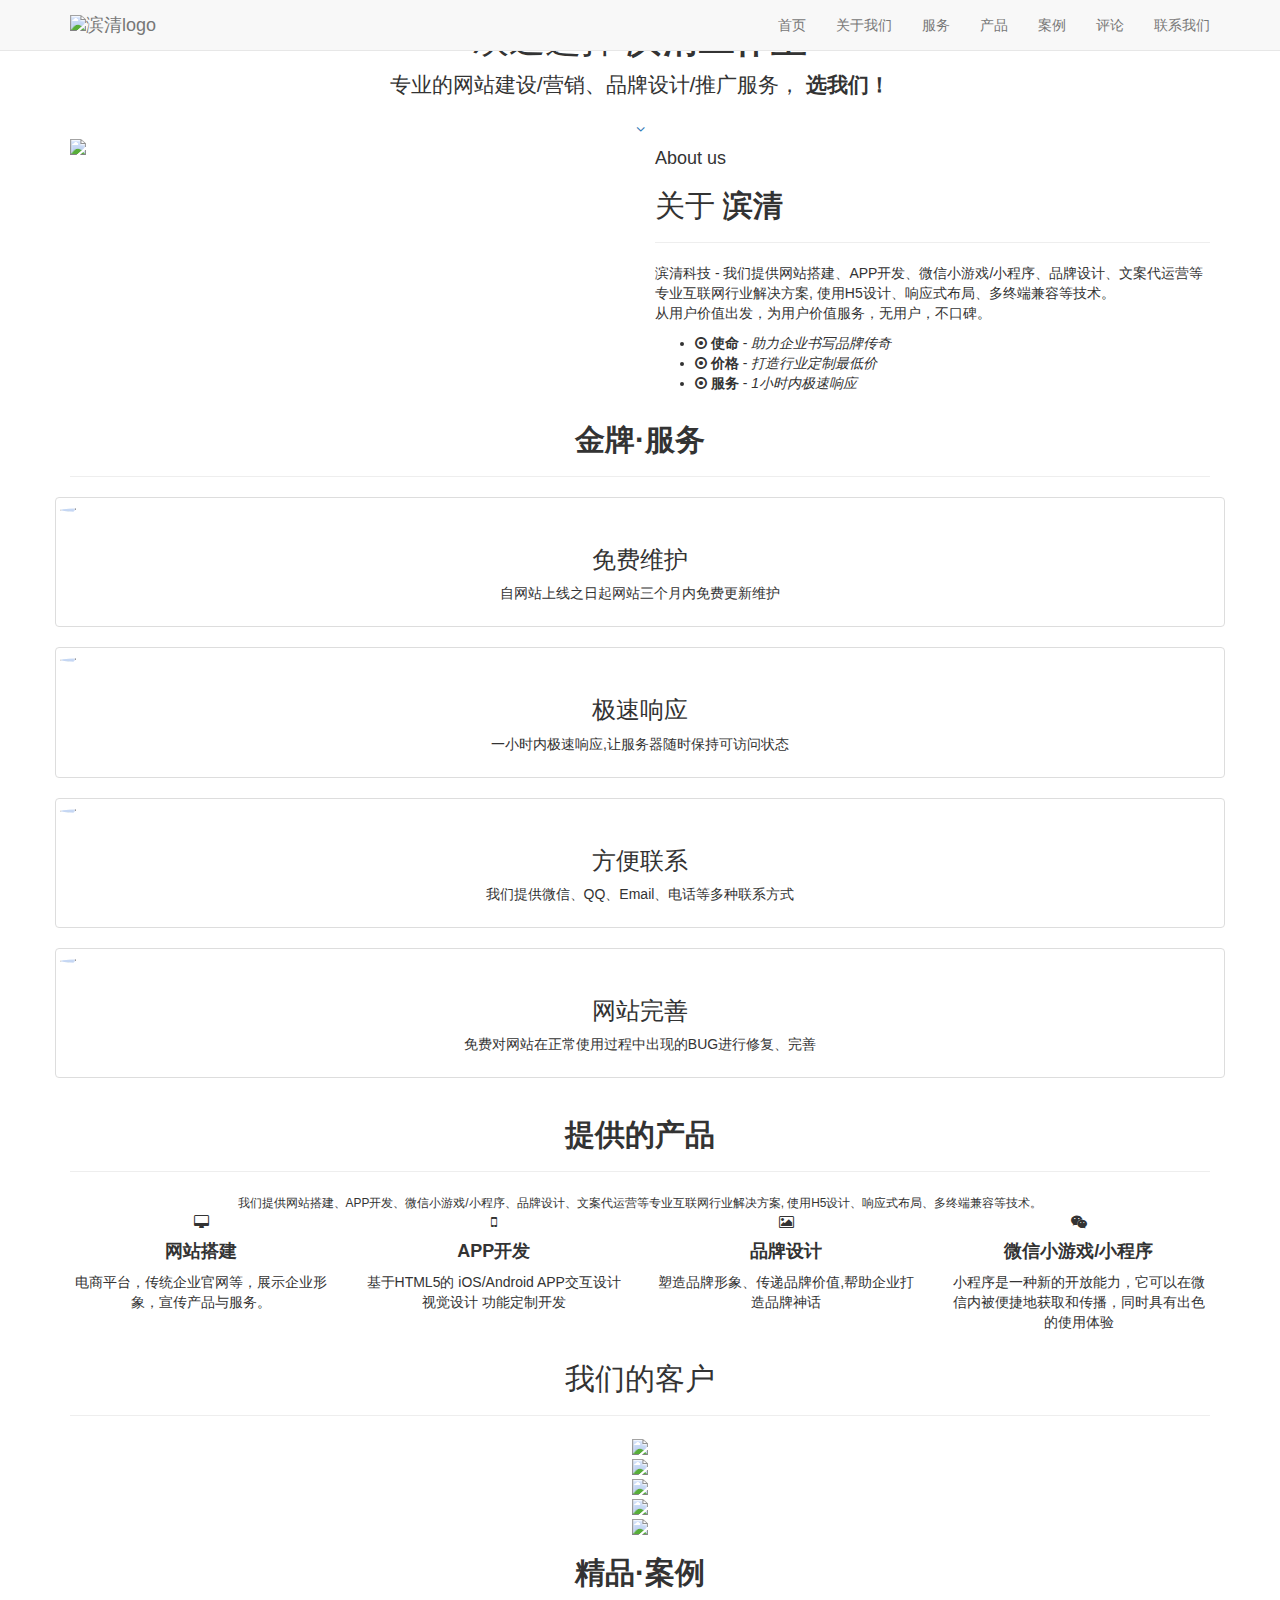
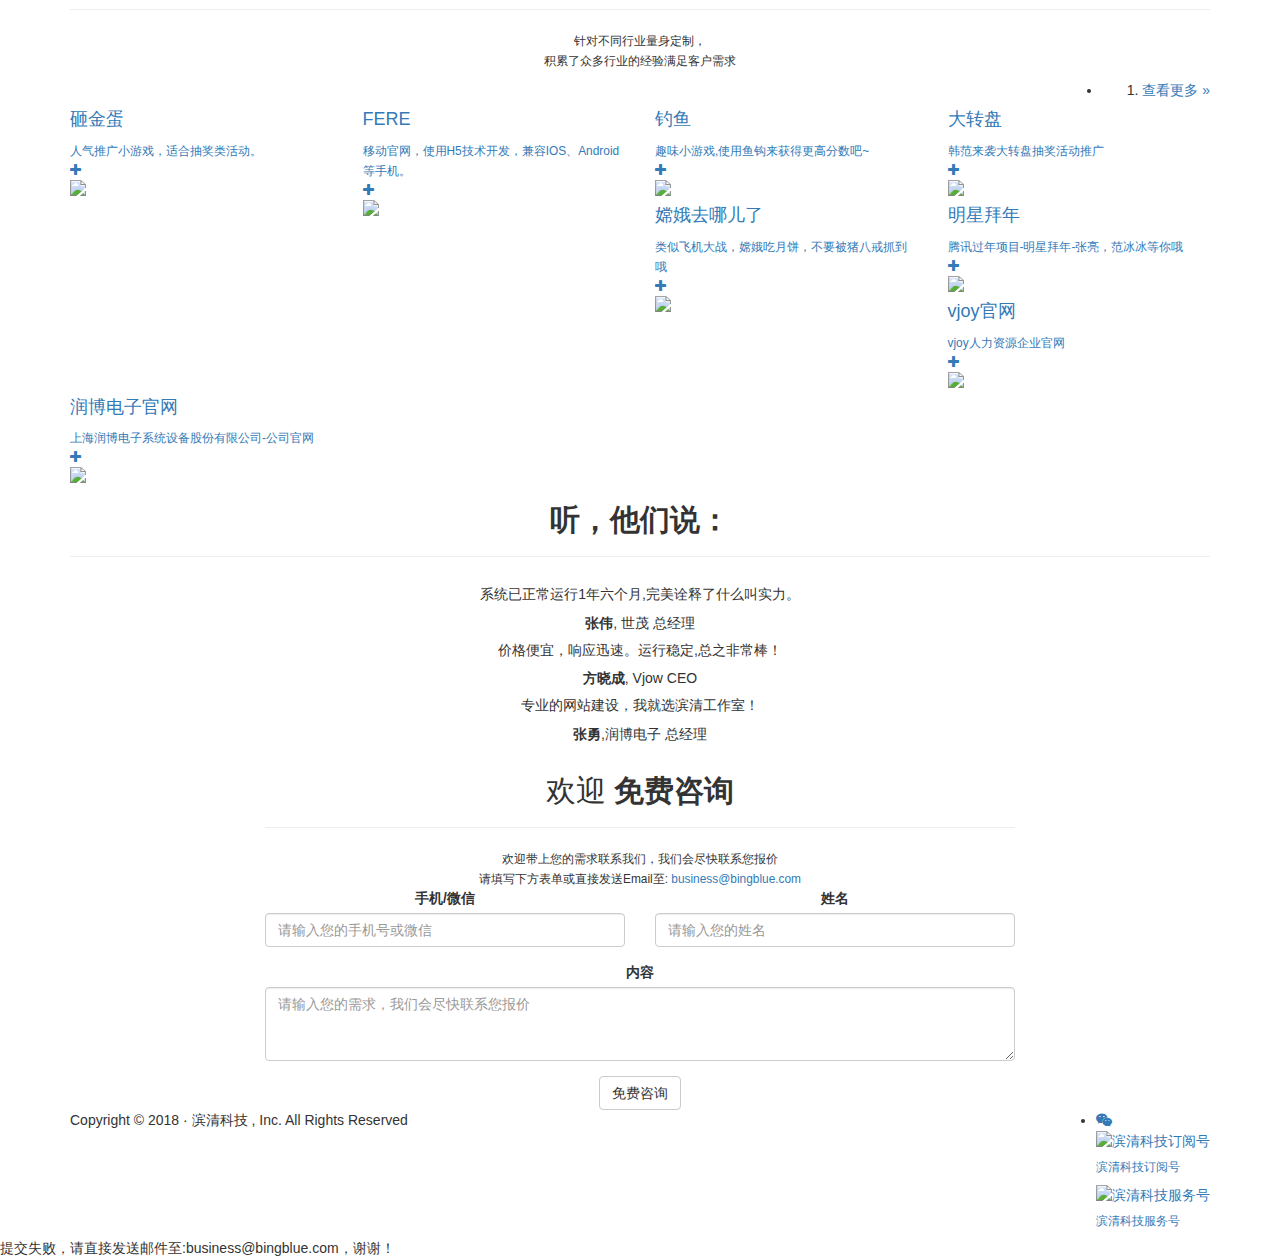
==== commit f4a7f686: "update" ====
--- a/index.html
+++ b/index.html
@@ -15,23 +15,23 @@
   <!-- CSS 开始 -->
 
   <!-- Bootstrap -->
-  <link href="https://cdn.bootcss.com/bootstrap/3.3.7/css/bootstrap.min.css" rel="stylesheet">
-  <link href="https://cdn.bootcss.com/font-awesome/4.7.0/css/font-awesome.min.css" rel="stylesheet">
+  <link href="https://cdn.jsdelivr.net/npm/bootstrap@3.3.7/dist/css/bootstrap.min.css" rel="stylesheet">
+  <link href="https://cdn.jsdelivr.net/npm/font-awesome@4.7.0/css/font-awesome.min.css" rel="stylesheet">
 
   <!-- Slider
 ================================================== -->
-  <link href="css/owl.carousel.css" rel="stylesheet" media="screen">
-  <link href="css/owl.theme.css" rel="stylesheet" media="screen">
+  <link href="https://bingblue.oss-cn-hangzhou.aliyuncs.com/company/css/owl.carousel.css" rel="stylesheet" media="screen">
+  <link href="https://bingblue.oss-cn-hangzhou.aliyuncs.com/company/css/owl.theme.css" rel="stylesheet" media="screen">
   <!-- <link href="https://cdn.bootcss.com/OwlCarousel2/2.2.1/assets/owl.carousel.min.css" rel="stylesheet">
   <link href="https://cdn.bootcss.com/OwlCarousel2/2.2.1/assets/owl.theme.default.min.css" rel="stylesheet"> -->
 
   <!-- Stylesheet
 ================================================== -->
-  <link rel="stylesheet" type="text/css" href="css/style.css">
-  <link rel="stylesheet" type="text/css" href="css/responsive.css">
-
-
-  <script type="text/javascript" src="js/modernizr.custom.js"></script>
+  <link rel="stylesheet" type="text/css" href="https://bingblue.oss-cn-hangzhou.aliyuncs.com/company/css/style.css">
+  <link rel="stylesheet" type="text/css" href="https://bingblue.oss-cn-hangzhou.aliyuncs.com/company/css/responsive.css">
+
+
+  <script type="text/javascript" src="https://bingblue.oss-cn-hangzhou.aliyuncs.com/company/js/modernizr.custom.js"></script>
 
   <!-- HTML5 shim and Respond.js for IE8 support of HTML5 elements and media queries -->
   <!-- WARNING: Respond.js doesn't work if you view the page via file:// -->
@@ -59,7 +59,7 @@
           <span class="icon-bar"></span>
           <span class="icon-bar"></span>
         </button>
-        <a class="navbar-brand" href="index.html"><img class="logo" src="http://bingblue.qiniudn.com/img/logo_white.png" alt="滨清logo"></a>
+        <a class="navbar-brand" href="index.html"><img class="logo" src="https://bingblue.oss-cn-hangzhou.aliyuncs.com/company/img/logo_white.png" alt="滨清logo"></a>
       </div>
 
       <!-- Collect the nav links, forms, and other content for toggling -->
@@ -117,7 +117,7 @@
     <div class="container">
       <div class="row">
         <div class="col-md-6">
-          <img src="http://bingblue.qiniudn.com/company/img/02.png" class="img-responsive">
+          <img src="https://bingblue.oss-cn-hangzhou.aliyuncs.com/company/img/02.png" class="img-responsive">
         </div>
         <div class="col-md-6">
           <div class="about-text">
@@ -172,7 +172,7 @@
         <div id="team" class="owl-carousel owl-theme row">
           <div class="item">
             <div class="thumbnail">
-              <img src="img/team/icon_service_01.png" class="img-circle team-img">
+              <img src="https://bingblue.oss-cn-hangzhou.aliyuncs.com/company/img/team/icon_service_01.png" class="img-circle team-img">
               <div class="caption">
                 <h3>免费维护</h3>
                 <!-- <p>技术总监</p> -->
@@ -183,7 +183,7 @@
 
           <div class="item">
             <div class="thumbnail">
-              <img src="img/team/icon_service_03.png" class="img-circle team-img">
+              <img src="https://bingblue.oss-cn-hangzhou.aliyuncs.com/company/img/team/icon_service_03.png" class="img-circle team-img">
               <div class="caption">
                 <h3>极速响应</h3>
                 <!-- <p>技术总监</p> -->
@@ -194,7 +194,7 @@
 
           <div class="item">
             <div class="thumbnail">
-              <img src="img/team/icon_service_04.png" class="img-circle team-img">
+              <img src="https://bingblue.oss-cn-hangzhou.aliyuncs.com/company/img/team/icon_service_04.png" class="img-circle team-img">
               <div class="caption">
                 <h3>方便联系</h3>
                 <!-- <p>设计总监</p> -->
@@ -205,7 +205,7 @@
 
           <div class="item">
             <div class="thumbnail">
-              <img src="img/team/icon_service_02.png" class="img-circle team-img">
+              <img src="https://bingblue.oss-cn-hangzhou.aliyuncs.com/company/img/team/icon_service_02.png" class="img-circle team-img">
               <div class="caption">
                 <h3>网站完善</h3>
                 <!-- <p>销售总监</p> -->
@@ -216,7 +216,7 @@
           
           <!-- <div class="item">
             <div class="thumbnail">
-              <img src="img/team/02.jpg" alt="Alice" class="img-circle team-img">
+              <img src="https://bingblue.oss-cn-hangzhou.aliyuncs.com/img/team/02.jpg" alt="Alice" class="img-circle team-img">
               <div class="caption">
                 <h3>Alice</h3>
                 <p>高级前端工程师</p>
@@ -227,7 +227,7 @@
 
           <div class="item">
             <div class="thumbnail">
-              <img src="img/team/01.jpg" alt="Peter" class="img-circle team-img">
+              <img src="https://bingblue.oss-cn-hangzhou.aliyuncs.com/img/team/01.jpg" alt="Peter" class="img-circle team-img">
               <div class="caption">
                 <h3>Peter</h3>
                 <p>高级JAVA工程师</p>
@@ -311,25 +311,25 @@
         </div>
         <div id="clients" class="owl-carousel owl-theme">
           <div class="item">
-            <img src="img/client/01.png">
-          </div>
-          <div class="item">
-            <img src="img/client/tencent.png">
+            <img src="https://bingblue.oss-cn-hangzhou.aliyuncs.com/company/img/client/01.png">
+          </div>
+          <div class="item">
+            <img src="https://bingblue.oss-cn-hangzhou.aliyuncs.com/company/img/client/tencent.png">
           </div>
           <div class="item no-mt">
-            <img src="img/client/bingblue.png">
+            <img src="https://bingblue.oss-cn-hangzhou.aliyuncs.com/company/img/client/bingblue.png">
           </div>
           <div class="item no-mt">
-            <img src="img/client/rambo.png">
-          </div>
-          <div class="item">
-            <img src="img/client/05.png">
+            <img src="https://bingblue.oss-cn-hangzhou.aliyuncs.com/company/img/client/rambo.png">
+          </div>
+          <div class="item">
+            <img src="https://bingblue.oss-cn-hangzhou.aliyuncs.com/company/img/client/05.png">
           </div>
           <!-- <div class="item">
-            <img src="img/client/06.png">
-          </div>
-          <div class="item">
-            <img src="img/client/07.png">
+            <img src="https://bingblue.oss-cn-hangzhou.aliyuncs.com/company/img/client/06.png">
+          </div>
+          <div class="item">
+            <img src="https://bingblue.oss-cn-hangzhou.aliyuncs.com/company/img/client/07.png">
           </div> -->
         </div>
 
@@ -398,7 +398,7 @@
                   <div class="clearfix"></div>
                   <i class="fa fa-plus"></i>
                 </div>
-                <img src="http://bingblue.qiniudn.com/common/index/item1.png" class="img-responsive">
+                <img src="https://bingblue.oss-cn-hangzhou.aliyuncs.com/common/index/item1.png" class="img-responsive">
               </a>
             </div>
           </div>
@@ -414,7 +414,7 @@
                   <div class="clearfix"></div>
                   <i class="fa fa-plus"></i>
                 </div>
-                <img src="http://bingblue.qiniudn.com/common/index/item2.jpg" class="img-responsive">
+                <img src="https://bingblue.oss-cn-hangzhou.aliyuncs.com/common/index/item2.jpg" class="img-responsive">
               </a>
             </div>
           </div>
@@ -430,7 +430,7 @@
                   <div class="clearfix"></div>
                   <i class="fa fa-plus"></i>
                 </div>
-                <img src="http://bingblue.qiniudn.com/common/index/item3.png" class="img-responsive">
+                <img src="https://bingblue.oss-cn-hangzhou.aliyuncs.com/common/index/item3.png" class="img-responsive">
               </a>
             </div>
           </div>
@@ -446,7 +446,7 @@
                   <div class="clearfix"></div>
                   <i class="fa fa-plus"></i>
                 </div>
-                <img src="http://bingblue.qiniudn.com/common/index/item4.png" class="img-responsive">
+                <img src="https://bingblue.oss-cn-hangzhou.aliyuncs.com/common/index/item4.png" class="img-responsive">
               </a>
             </div>
           </div>
@@ -462,7 +462,7 @@
                   <div class="clearfix"></div>
                   <i class="fa fa-plus"></i>
                 </div>
-                <img src="http://bingblue.qiniudn.com/common/index/item5.png" class="img-responsive">
+                <img src="https://bingblue.oss-cn-hangzhou.aliyuncs.com/common/index/item5.png" class="img-responsive">
               </a>
             </div>
           </div>
@@ -478,7 +478,7 @@
                   <div class="clearfix"></div>
                   <i class="fa fa-plus"></i>
                 </div>
-                <img src="http://bingblue.qiniudn.com/common/index/item6.png" class="img-responsive">
+                <img src="https://bingblue.oss-cn-hangzhou.aliyuncs.com/common/index/item6.png" class="img-responsive">
               </a>
             </div>
           </div>
@@ -494,7 +494,7 @@
                   <div class="clearfix"></div>
                   <i class="fa fa-plus"></i>
                 </div>
-                <img src="http://bingblue.qiniudn.com/common/index/item8.png" class="img-responsive">
+                <img src="https://bingblue.oss-cn-hangzhou.aliyuncs.com/common/index/item8.png" class="img-responsive">
               </a>
             </div>
           </div>
@@ -510,7 +510,7 @@
                   <div class="clearfix"></div>
                   <i class="fa fa-plus"></i>
                 </div>
-                <img src="http://bingblue.qiniudn.com/common/index/item10.png" class="img-responsive">
+                <img src="https://bingblue.oss-cn-hangzhou.aliyuncs.com/common/index/item10.png" class="img-responsive">
               </a>
             </div>
           </div>
@@ -622,11 +622,11 @@
             <a href="javascript:;">
               <i class="fa fa-weixin"></i>
               <div class="mask">
-                <img src="http://bingblue.qiniudn.com/img/qrcode_dy.jpg" alt="滨清科技订阅号">
+                <img src="https://bingblue.oss-cn-hangzhou.aliyuncs.com/company/img/qrcode_dy.jpg" alt="滨清科技订阅号">
                 <h6>滨清科技订阅号</h6>
               </div>
               <div class="mask mask2">
-                <img src="http://bingblue.qiniudn.com/img/qrcode_dy.jpg" alt="滨清科技服务号">
+                <img src="https://bingblue.oss-cn-hangzhou.aliyuncs.com/company/img/qrcode_fw.jpg" alt="滨清科技服务号">
                 <h6>滨清科技服务号</h6>
               </div>
             </a>
@@ -660,12 +660,12 @@
     提交失败，请直接发送邮件至:business@bingblue.com，谢谢！
   </div>
 
-  <script src="https://cdn.bootcss.com/jquery/3.2.1/jquery.min.js"></script>
-  <script src="https://cdn.bootcss.com/bootstrap/3.3.7/js/bootstrap.min.js"></script>
-  <script src="js/SmoothScroll.js"></script>
-  <script src="js/jquery.isotope.js"></script>
-  <script src="js/owl.carousel.js"></script>
-  <script src="js/main.js"></script>
+  <script src="https://cdn.jsdelivr.net/npm/jquery@3.3.1/dist/jquery.min.js"></script>
+  <script src="https://cdn.jsdelivr.net/npm/bootstrap@3.3.7/dist/js/bootstrap.min.js"></script>
+  <script src="https://bingblue.oss-cn-hangzhou.aliyuncs.com/company/js/SmoothScroll.js"></script>
+  <script src="https://bingblue.oss-cn-hangzhou.aliyuncs.com/company/js/jquery.isotope.js"></script>
+  <script src="https://bingblue.oss-cn-hangzhou.aliyuncs.com/company/js/owl.carousel.js"></script>
+  <script src="https://bingblue.oss-cn-hangzhou.aliyuncs.com/company/js/main.js"></script>
 
 </body>
 
